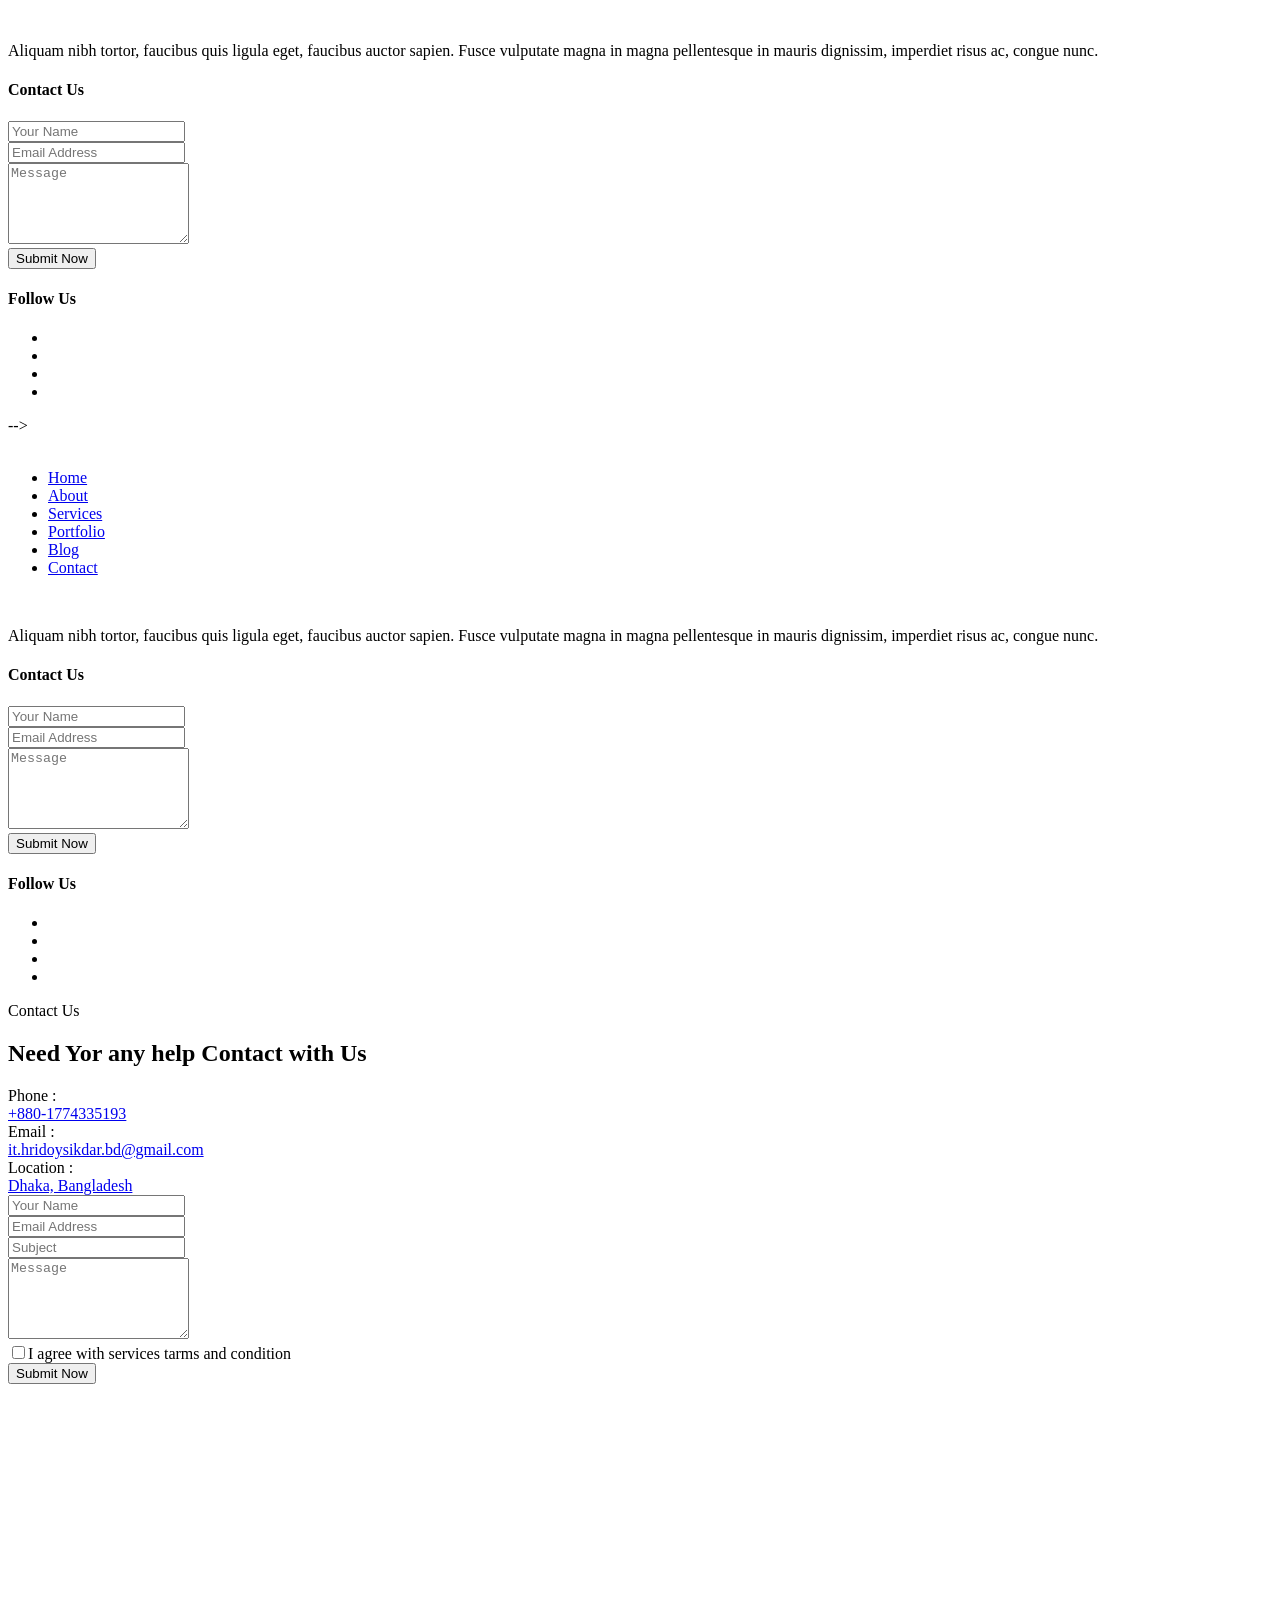
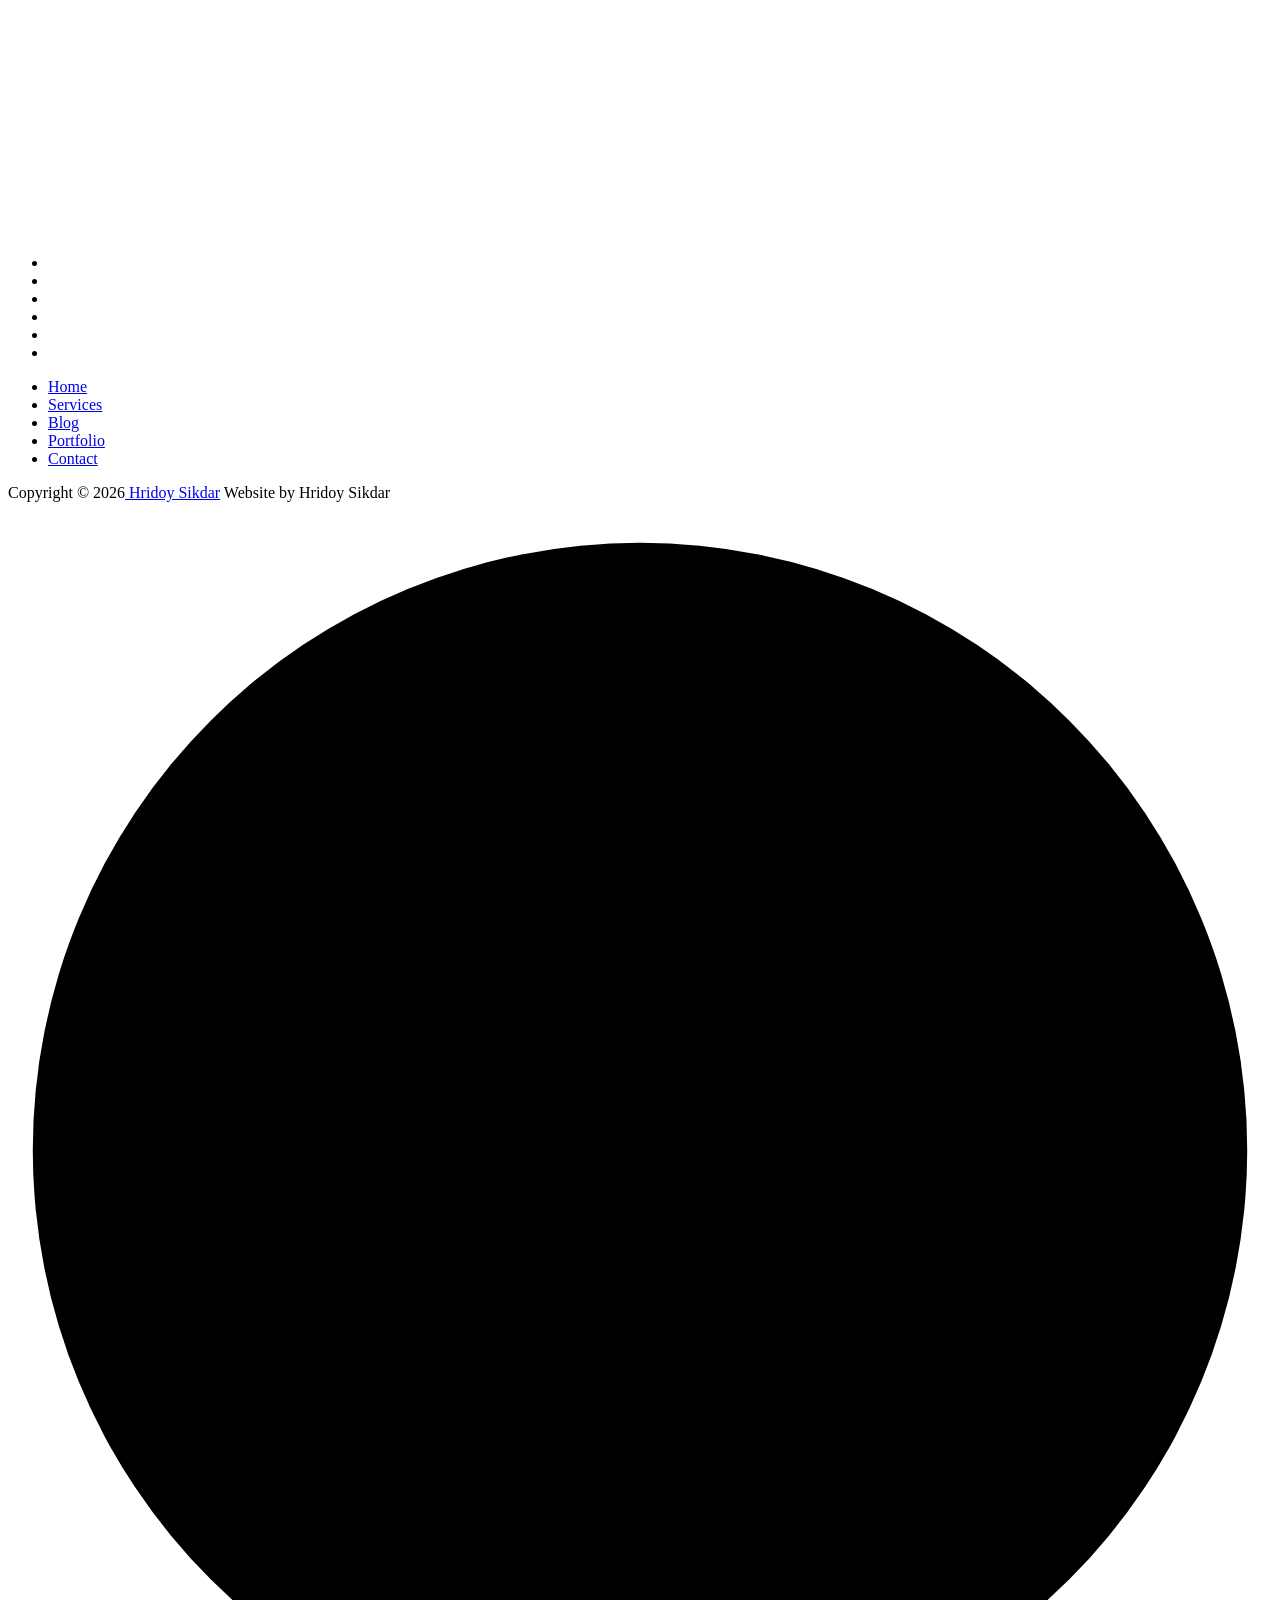
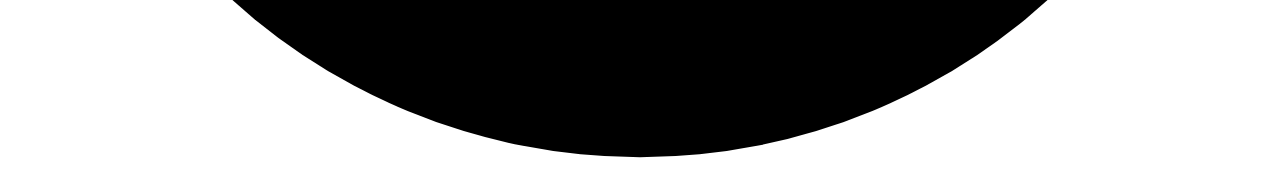
==== contact.html @ 917295a7 "Add files via upload" ====
<!DOCTYPE html>
<html lang="en">
  <head>
    <!-- Start Meta -->
    <meta charset="UTF-8" />
    <meta http-equiv="X-UA-Compatible" content="IE=edge" />
    <meta name="description" content="Metier  - Portfolio HTML5 Template" />
    <meta
      name="keywords"
      content="Creative, Digital, multipage, landing, freelancer template"
    />
    <meta name="author" content="ThemeOri" />
    <meta name="viewport" content="width=device-width, initial-scale=1" />
    <!-- Title of Site -->
    <title>Hridoy Sikdar</title>
    <!-- Favicons -->
    <link rel="icon" type="image/png" href="assets/img/favicon.png" />
    <!-- Bootstrap CSS -->
    <link rel="stylesheet" href="assets/css/bootstrap.min.css" />
    <!-- font awesome -->
    <link rel="stylesheet" href="assets/css/all.css" />
    <!-- Animate CSS -->
    <link rel="stylesheet" href="assets/css/animate.css" />
    <!-- Swiper -->
    <link rel="stylesheet" href="assets/css/swiper-bundle.min.css" />
    <!-- Magnific -->
    <link rel="stylesheet" href="assets/css/magnific-popup.css" />
    <!-- Mean menu -->
    <link rel="stylesheet" href="assets/css/meanmenu.min.css" />
    <!-- Custom CSS -->
    <link rel="stylesheet" href="assets/sass/style.css" />
  </head>

  <body class="custom__cursor">
    <div class="custom__cursor-one"></div>
    <div class="custom__cursor-two"></div>
    <!-- Preloader start -->
    <div class="theme-loader">
      <div class="spinner">
        <div class="double-bounce1"></div>
        <div class="double-bounce2"></div>
      </div>
    </div>
    <!-- Preloader end -->
    <!-- Header Area Start -->
    <!-- <div class="header__area all-page">
      <div class="container custom-container">
        <div class="header__area-box">
          <div class="header__area-box-logo two">
            <a href="index.html">
              <img src="assets/img/logo-2.png" alt="" />
            </a>
            <div class="responsive-menu"></div>
          </div>
          <div class="header__area-box-main-menu meanmenu-responsive">
            <ul id="mobilemenu">
              <li class="menu-item-has-children">
                <a href="#">Home</a>
                <ul class="sub-menu">
                  <li><a href="index.html">Home 01</a></li>
                  <li><a href="index-2.html">Home 02</a></li>
                  <li><a href="index-3.html">Home 03</a></li>
                </ul>
              </li>
              <li class="menu-item-has-children">
                <a href="#">Page</a>
                <ul class="sub-menu">
                  <li><a href="about.html">About</a></li>
                  <li><a href="services.html">Services</a></li>
                  <li><a href="services-details.html">Services Details</a></li>
                  <li><a href="error.html">Error</a></li>
                </ul>
              </li>
              <li class="menu-item-has-children">
                <a href="#">Portfolio</a>
                <ul class="sub-menu">
                  <li><a href="portfolio-1.html">Portfolio 01</a></li>
                  <li><a href="portfolio-2.html">Portfolio 02</a></li>
                  <li><a href="portfolio-3.html">Portfolio 03</a></li>
                  <li>
                    <a href="portfolio-details.html">Portfolio Details 01</a>
                  </li>
                  <li>
                    <a href="portfolio-details-2.html">Portfolio Details 02</a>
                  </li>
                </ul>
              </li>
              <li class="menu-item-has-children">
                <a href="#">News</a>
                <ul class="sub-menu">
                  <li><a href="blog-standard.html">News</a></li>
                  <li><a href="blog-details.html">News Details</a></li>
                </ul>
              </li>
              <li><a href="contact.html">Contact</a></li>
            </ul>
          </div>
          <div class="header__area-box-sidebar">
            <div class="header__area-box-sidebar-popup-icon">
              <a href="#"><i class="fal fa-bars"></i></a>
            </div>
          </div>
          <!-- sidebar Menu Start -->
          <div class="header__area-box-sidebar-popup">
            <div class="sidebar-close-btn">
              <a href="#"><i class="fal fa-times"></i></a>
            </div>
            <div class="header__area-box-sidebar-popup-logo">
              <a href="index.html">
                <img src="assets/img/logo-2.png" alt="" />
              </a>
            </div>
            <p>
              Aliquam nibh tortor, faucibus quis ligula eget, faucibus auctor
              sapien. Fusce vulputate magna in magna pellentesque in mauris
              dignissim, imperdiet risus ac, congue nunc.
            </p>
            <div class="header__area-box-sidebar-popup-contact">
              <h4 class="mb-25">Contact Us</h4>
              <form action="#">
                <div class="row">
                  <div class="col-sm-12 mb-30">
                    <div
                      class="header__area-box-sidebar-popup-contact-form-item two"
                    >
                      <i class="far fa-user"></i>
                      <input
                        type="text"
                        name="name"
                        placeholder="Your Name"
                        required="required"
                      />
                    </div>
                  </div>
                  <div class="col-sm-12 mb-30">
                    <div
                      class="header__area-box-sidebar-popup-contact-form-item two"
                    >
                      <i class="far fa-envelope-open"></i>
                      <input
                        type="text"
                        name="email"
                        placeholder="Email Address"
                        required="required"
                      />
                    </div>
                  </div>
                  <div class="col-sm-12 mb-30">
                    <div
                      class="header__area-box-sidebar-popup-contact-form-item two"
                    >
                      <i class="fal fa-pen"></i>
                      <textarea
                        name="message"
                        rows="5"
                        placeholder="Message"
                      ></textarea>
                    </div>
                  </div>
                  <div class="col-sm-12">
                    <div
                      class="header__area-box-sidebar-popup-contact-form-item"
                    >
                      <button class="theme-btn-1" type="submit">
                        Submit Now<i class="fal fa-long-arrow-right"></i>
                      </button>
                    </div>
                  </div>
                </div>
              </form>
            </div>
            <div class="header__area-box-sidebar-popup-follow-us">
              <h4 class="mb-25">Follow Us</h4>
              <div class="header__area-box-sidebar-popup-follow-us-social two">
                <ul>
                  <li>
                    <a href="#"><i class="fab fa-facebook-f"></i></a>
                  </li>
                  <li>
                    <a href="#"><i class="fab fa-twitter"></i></a>
                  </li>
                  <li>
                    <a href="#"><i class="fab fa-instagram"></i></a>
                  </li>
                  <li>
                    <a href="#"><i class="fab fa-linkedin-in"></i></a>
                  </li>
                </ul>
              </div>
            </div>
          </div>
          <div class="sidebar-overlay"></div>
          <!-- sidebar Menu Start -->
        </div>
      </div>
    </div> -->

    <div class="header__area all-page">
      <div class="container custom-container">
        <div class="header__area-box">
          <div class="header__area-box-logo two">
            <a href="index.html">
              <img src="assets/img/logo-2.png" alt="" />
            </a>
            <div class="responsive-menu"></div>
          </div>
          <div class="header__area-box-main-menu meanmenu-responsive">
            <ul id="mobilemenu">
              <li class="menu-item-has-children">
                <a href="index.html">Home</a>


                <!-- <ul class="sub-menu">
                  <li><a href="index.html">Home 01</a></li>
                  <li><a href="index-2.html">Home 02</a></li>
                  <li><a href="index-3.html">Home 03</a></li>
                </ul> -->
              </li>
              <li><a href="about.html">About</a></li>
              <li><a href="services.html">Services</a></li>
              <li><a href="portfolio.html">Portfolio</a></li>
              <li><a href="blog.html">Blog</a></li>

              <!-- <li class="menu-item-has-children">
                <a href="#">Page</a>
                <ul class="sub-menu">
                  <li><a href="about.html">About</a></li>
                  <li><a href="services.html">Services</a></li>
                  <li><a href="services-details.html">Services Details</a></li>
                  <li><a href="error.html">Error</a></li>
                </ul>
              </li> -->
              <!-- <li class="menu-item-has-children">
                <a href="#">Portfolio</a>
                <ul class="sub-menu">
                  <li><a href="portfolio-1.html">Portfolio 01</a></li>
                  <li><a href="portfolio-2.html">Portfolio 02</a></li>
                  <li><a href="portfolio-3.html">Portfolio 03</a></li>
                  <li>
                    <a href="portfolio-details.html">Portfolio Details 01</a>
                  </li>
                  <li>
                    <a href="portfolio-details-2.html">Portfolio Details 02</a>
                  </li>
                </ul>
              </li> -->
              <!-- <li class="menu-item-has-children">
                <a href="#">News</a>
                <ul class="sub-menu">
                  <li><a href="blog-standard.html">News</a></li>
                  <li><a href="blog-details.html">News Details</a></li>
                </ul>
              </li> -->
              <li><a href="contact.html">Contact</a></li>
            </ul>
          </div>
          <div class="header__area-box-sidebar">
            <div class="header__area-box-sidebar-popup-icon">
              <a href="#"><i class="fal fa-bars"></i></a>
            </div>
          </div>
          <!-- sidebar Menu Start -->
          <div class="header__area-box-sidebar-popup">
            <div class="sidebar-close-btn">
              <a href="#"><i class="fal fa-times"></i></a>
            </div>
            <div class="header__area-box-sidebar-popup-logo">
              <a href="index.html">
                <img src="assets/img/logo-2.png" alt="" />
              </a>
            </div>
            <p>
              Aliquam nibh tortor, faucibus quis ligula eget, faucibus auctor
              sapien. Fusce vulputate magna in magna pellentesque in mauris
              dignissim, imperdiet risus ac, congue nunc.
            </p>
            <div class="header__area-box-sidebar-popup-contact">
              <h4 class="mb-25">Contact Us</h4>
              <form action="#">
                <div class="row">
                  <div class="col-sm-12 mb-30">
                    <div
                      class="header__area-box-sidebar-popup-contact-form-item two"
                    >
                      <i class="far fa-user"></i>
                      <input
                        type="text"
                        name="name"
                        placeholder="Your Name"
                        required="required"
                      />
                    </div>
                  </div>
                  <div class="col-sm-12 mb-30">
                    <div
                      class="header__area-box-sidebar-popup-contact-form-item two"
                    >
                      <i class="far fa-envelope-open"></i>
                      <input
                        type="text"
                        name="email"
                        placeholder="Email Address"
                        required="required"
                      />
                    </div>
                  </div>
                  <div class="col-sm-12 mb-30">
                    <div
                      class="header__area-box-sidebar-popup-contact-form-item two"
                    >
                      <i class="fal fa-pen"></i>
                      <textarea
                        name="message"
                        rows="5"
                        placeholder="Message"
                      ></textarea>
                    </div>
                  </div>
                  <div class="col-sm-12">
                    <div
                      class="header__area-box-sidebar-popup-contact-form-item"
                    >
                      <button class="theme-btn-1" type="submit">
                        Submit Now<i class="fal fa-long-arrow-right"></i>
                      </button>
                    </div>
                  </div>
                </div>
              </form>
            </div>
            <div class="header__area-box-sidebar-popup-follow-us">
              <h4 class="mb-25">Follow Us</h4>
              <div class="header__area-box-sidebar-popup-follow-us-social two">
                <ul>
                  <li>
                    <a href="#"><i class="fab fa-facebook-f"></i></a>
                  </li>
                  <li>
                    <a href="#"><i class="fab fa-twitter"></i></a>
                  </li>
                  <li>
                    <a href="#"><i class="fab fa-instagram"></i></a>
                  </li>
                  <li>
                    <a href="#"><i class="fab fa-linkedin-in"></i></a>
                  </li>
                </ul>
              </div>
            </div>
          </div>
          <div class="sidebar-overlay"></div>
          <!-- sidebar Menu Start -->
        </div>
      </div>
    </div>


    <!-- Header Area End -->
    <!-- Contact Area Start -->
    <div class="contact__area section-padding">
      <div class="container">
        <div class="row mb-60">
          <div class="col-xl-5 col-lg-6">
            <div class="contact__area-title">
              <span class="subtitle">Contact Us</span>
              <h2>Need Yor any help Contact with Us</h2>
            </div>
            <div class="contact__area-info">
              <div class="contact__area-info-item">
                <div class="contact__area-info-item-icon">
                  <i class="far fa-phone-alt"></i>
                  <span>Phone :</span>
                </div>
                <div class="contact__area-info-item-content">
                  <a href="tel:+880-1774335193">+880-1774335193</a>
                </div>
              </div>
              <div class="contact__area-info-item">
                <div class="contact__area-info-item-icon">
                  <i class="fal fa-envelope"></i>
                  <span>Email :</span>
                </div>
                <div class="contact__area-info-item-content">
                  <a href="mailto:it.hridoysikdar.bd@gmail.com">it.hridoysikdar.bd@gmail.com</a>
                </div>
              </div>
              <div class="contact__area-info-item">
                <div class="contact__area-info-item-icon">
                  <i class="far fa-map-marker-alt"></i>
                  <span>Location :</span>
                </div>
                <div class="contact__area-info-item-content">
                  <a href="https://maps.app.goo.gl/DxyaEdHwXHfxmvCj7">Dhaka, Bangladesh</a>
                </div>
              </div>
            </div>
          </div>
        </div>
        <div class="row">
          <div class="col-xl-12">
            <div class="contact__area-bottom">
              <div class="contact__area-bottom-form page">
                <form
                  id="contact-form"
                  action="assets/form/mail.php"
                  method="POST"
                >
                  <div class="row">
                    <div class="col-sm-12 mb-25">
                      <div class="contact__area-bottom-form-item">
                        <input
                          type="text"
                          name="name"
                          placeholder="Your Name"
                          required="required"
                        />
                      </div>
                    </div>
                    <div class="col-sm-12 mb-25">
                      <div class="contact__area-bottom-form-item">
                        <input
                          type="text"
                          name="email"
                          placeholder="Email Address"
                          required="required"
                        />
                      </div>
                    </div>
                    <div class="col-sm-12 mb-25">
                      <div class="contact__area-bottom-form-item">
                        <input
                          type="text"
                          name="subject"
                          placeholder="Subject"
                          required="required"
                        />
                      </div>
                    </div>
                    <div class="col-sm-12 mb-30">
                      <div class="contact__area-bottom-form-item">
                        <textarea
                          name="message"
                          rows="5"
                          placeholder="Message"
                        ></textarea>
                      </div>
                    </div>
                    <div class="col-sm-12 mb-45">
                      <div class="contact__area-bottom-form-item">
                        <label>
                          <input class="mr-10" type="checkbox" />I agree with
                          services tarms and condition</label
                        >
                      </div>
                    </div>
                    <div class="col-sm-12">
                      <div class="contact__area-bottom-form-item">
                        <button class="theme-btn-1" type="submit">
                          Submit Now<i class="far fa-long-arrow-right"></i>
                        </button>
                      </div>
                    </div>
                  </div>
                </form>
              </div>
              <div class="contact__area-bottom-map">
                <iframe src="https://www.google.com/maps/embed?pb=!1m18!1m12!1m3!1d7497572.590102614!2d85.04382075304575!3d23.427108204139987!2m3!1f0!2f0!3f0!3m2!1i1024!2i768!4f13.1!3m3!1m2!1s0x30adaaed80e18ba7%3A0xf2d28e0c4e1fc6b!2sBangladesh!5e0!3m2!1sen!2sbd!4v1783951967644!5m2!1sen!2sbd" width="600" height="450" style="border:0;" allowfullscreen="" loading="lazy" referrerpolicy="strict-origin-when-cross-origin"></iframe>
              </div>
            </div>
          </div>
        </div>
      </div>
    </div>
    <!-- Contact Area End -->
    <!-- Footer Area Start -->
    <div class="footer__area pt-60 pb-60">
      <div class="container">
        <div class="row align-items-center">
          <div class="col-xl-12">
            <div class="footer__area-widget t-center">
              <div class="footer__area-widget-about m-0">
                <div class="footer__area-widget-about-social three">
                  <ul>
                    <li>
                      <a href="https://www.facebook.com/ithridoysikdar.bd"><i class="fab fa-facebook-f"></i></a>
                    </li>
                    <li>
                      <a href="https://x.com/HridoySikdar181"><i class="fab fa-twitter"></i></a>
                    </li>
                    <!-- <li>
                      <a href="#"><i class="fab fa-behance"></i></a>
                    </li> -->
                    <li>
                      <a href="https://www.linkedin.com/in/hridoysikdar181/"><i class="fab fa-linkedin-in"></i></a>
                    </li>
                    <li>
                      <a href="index.html"><i class="fal fa-basketball-ball"></i></a>
                    </li>
                    <li>
                      <a href="#"><i class="fab fa-pinterest-p"></i></a>
                    </li>
                    <li>
                      <a href="https://www.instagram.com/hridoysikdar181/"><i class="fab fa-instagram"></i></a>
                    </li>
                  </ul>
                </div>
                <div class="footer__area-widget-about-menu three">
                  <ul>
                    <li><a href="index.html">Home</a></li>
                    <li><a href="services.html">Services</a></li>
                    <li><a href="blog-standard.html">Blog</a></li>
                    <li><a href="portfolio-1.html">Portfolio</a></li>
                    <li><a href="contact.html">Contact</a></li>
                  </ul>
                </div>
              </div>
            </div>
          </div>
        </div>
      </div>
    </div>
    <!-- Footer Area End -->
    <!-- Copyright Area Start -->
    <div class="copyright__area">
      <div class="container">
        <div class="row align-items-center copyright__area-border">
          <div class="col-xl-12">
            <div class="copyright__area-left t-center">
              <p>
                Copyright © 2026<a href="index.html"> Hridoy Sikdar</a> Website by
                Hridoy Sikdar
              </p>
            </div>
          </div>
        </div>
      </div>
    </div>
    <!-- Copyright Area End -->
    <!-- Scroll Btn Start -->
    <div class="scroll-up">
      <svg
        class="scroll-circle svg-content"
        width="100%"
        height="100%"
        viewBox="-1 -1 102 102"
      >
        <path d="M50,1 a49,49 0 0,1 0,98 a49,49 0 0,1 0,-98" />
      </svg>
    </div>
    <!-- Scroll Btn End -->
    <!-- Main JS -->
    <script src="assets/js/jquery-3.6.0.min.js"></script>
    <!-- Bootstrap JS -->
    <script src="assets/js/bootstrap.min.js"></script>
    <!-- Counter up -->
    <script src="assets/js/jquery.counterup.min.js"></script>
    <!-- Popper JS -->
    <script src="assets/js/popper.min.js"></script>
    <!-- Progressbar JS -->
    <script src="assets/js/progressbar.min.js"></script>
    <!-- Magnific JS -->
    <script src="assets/js/jquery.magnific-popup.min.js"></script>
    <!-- Swiper JS -->
    <script src="assets/js/swiper-bundle.min.js"></script>
    <!-- Waypoints JS -->
    <script src="assets/js/jquery.waypoints.min.js"></script>
    <!-- Isotope JS -->
    <script src="assets/js/isotope.pkgd.min.js"></script>
    <!-- Mean menu -->
    <script src="assets/js/jquery.meanmenu.min.js"></script>
    <!-- Custom JS -->
    <script src="assets/js/custom.js"></script>
  </body>
</html>
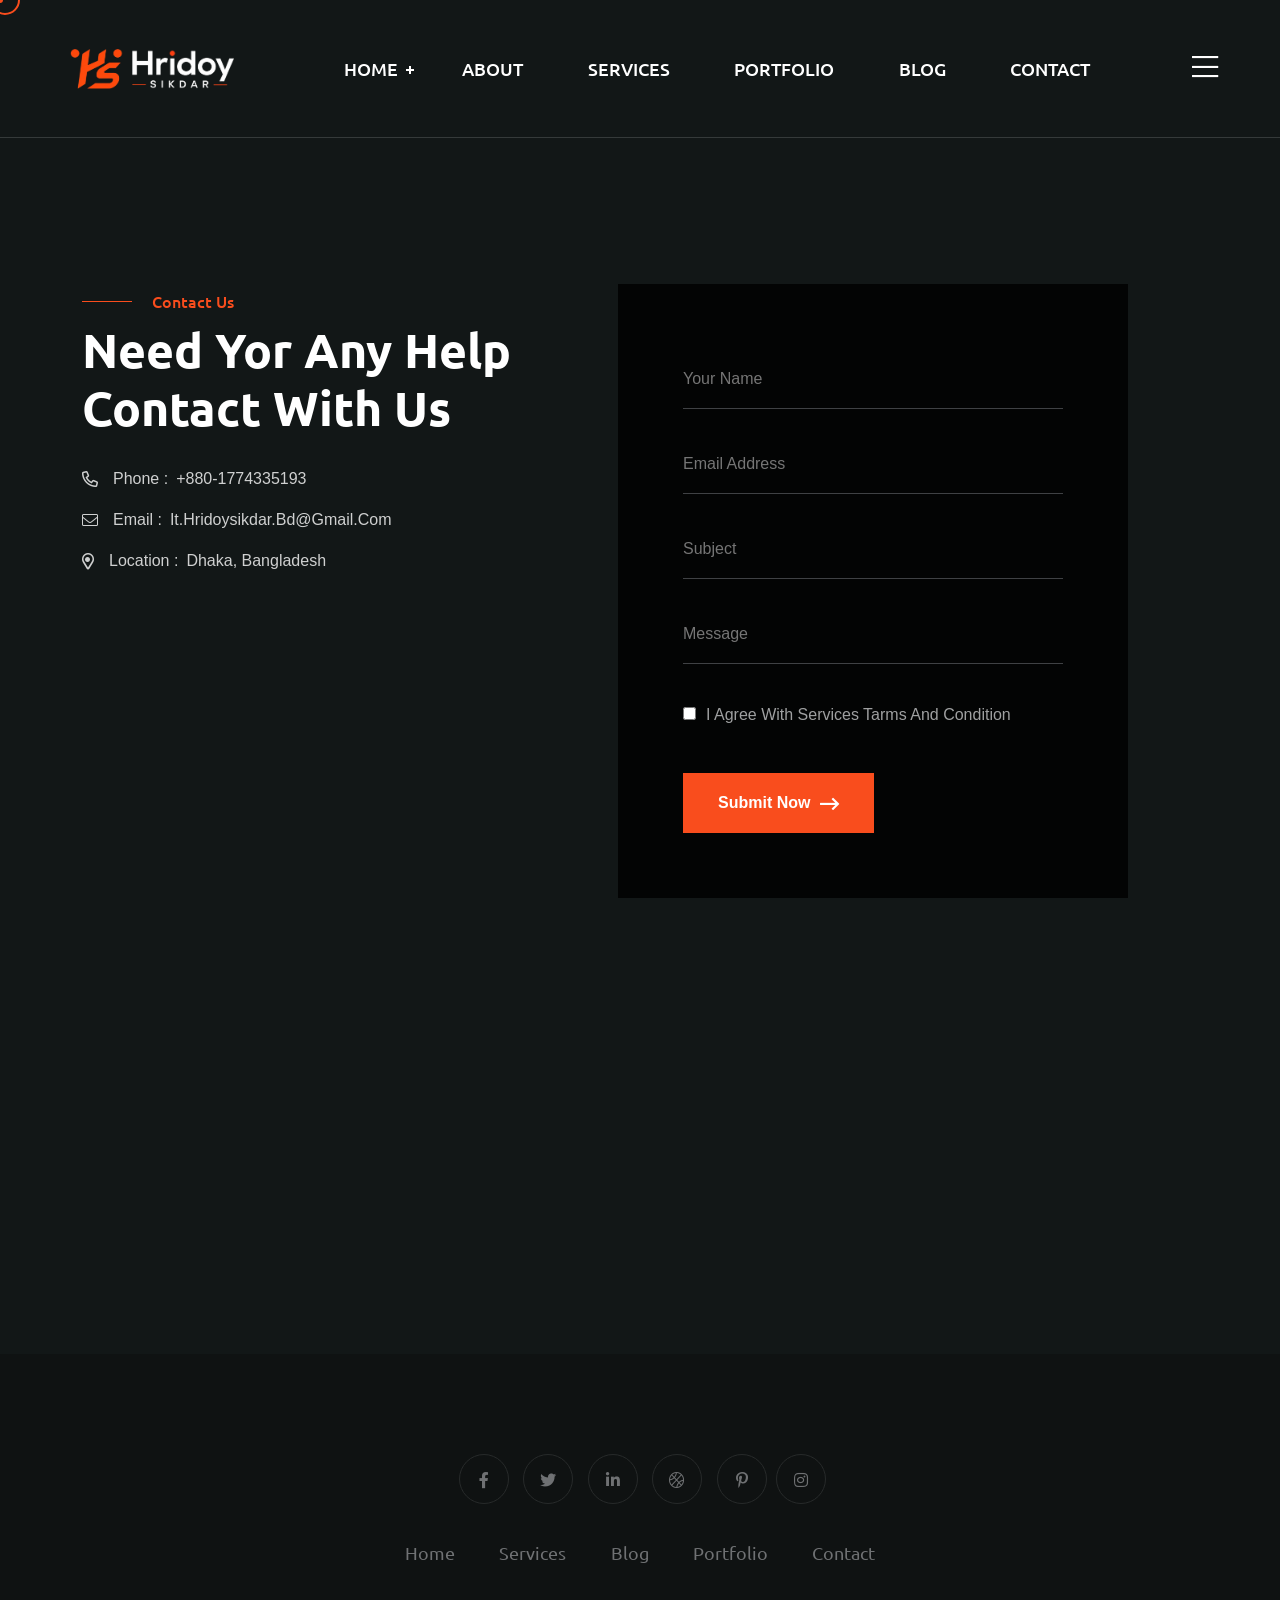
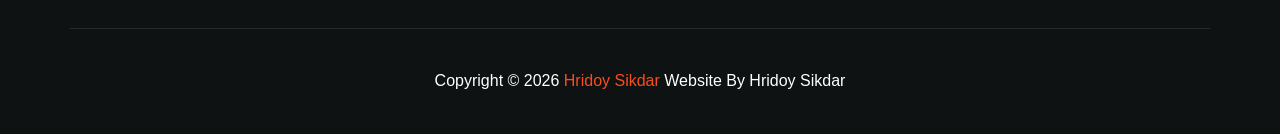
==== commit ac2ed14a: "Update contact.html" ====
--- a/contact.html
+++ b/contact.html
@@ -193,7 +193,7 @@
           <!-- sidebar Menu Start -->
         </div>
       </div>
-    </div> -->
+    </div> 
 
     <div class="header__area all-page">
       <div class="container custom-container">
--- a/assets/sass/style.css
+++ b/assets/sass/style.css
@@ -0,0 +1,5739 @@
+/*==========================================================================
+Font
+========================================================================== */
+/*==========================================================================
+Color
+========================================================================== */
+/*==========================================================================
+Common Css
+==========================================================================*/
+@import url("https://fonts.googleapis.com/css2?family=Lora:wght@400;500;600;700&display=swap");
+@import url("https://fonts.googleapis.com/css2?family=Ubuntu:wght@300;400;500;700&display=swap");
+body {
+  font-family: "Inter", sans-serif;
+  color: #CFD0D0;
+  font-size: 16px;
+  line-height: 26px;
+  font-weight: 400;
+  text-transform: capitalize;
+}
+
+img {
+  max-width: 100%;
+  height: auto;
+  transition: all 0.4s ease-out 0s;
+}
+
+a {
+  outline: none;
+  color: inherit;
+  text-decoration: none;
+}
+
+a,
+button,
+i {
+  text-decoration: none;
+  color: inherit;
+}
+
+a:focus,
+a:hover {
+  text-decoration: none;
+  color: inherit;
+}
+
+.section-padding {
+  padding: 150px 0px;
+}
+
+@media (max-width: 575px) {
+  .section-padding {
+    padding: 90px 0px;
+  }
+}
+.display-none {
+  display: none;
+}
+
+.img__full {
+  width: 100%;
+}
+
+/*==========================================================================
+Form
+==========================================================================*/
+button,
+input[type=button],
+input[type=reset],
+input[type=submit] {
+  border: 1px solid #272A2A;
+  border-color: transparent;
+  border-radius: 0px;
+  background: #F94D1D;
+  color: #FFFFFF;
+  line-height: 1;
+  padding: 0.6em 1em 0.4em;
+}
+
+button:hover,
+input[type=button]:hover,
+input[type=reset]:hover,
+input[type=submit]:hover {
+  border-color: transparent;
+}
+
+button:active,
+button:focus,
+input[type=button]:active,
+input[type=button]:focus,
+input[type=reset]:active,
+input[type=reset]:focus,
+input[type=submit]:active,
+input[type=submit]:focus {
+  border-color: transparent;
+}
+
+input[type=text],
+input[type=email],
+input[type=url],
+input[type=password],
+input[type=search],
+input[type=number],
+input[type=tel],
+input[type=range],
+input[type=date],
+input[type=month],
+input[type=week],
+input[type=time],
+input[type=datetime],
+input[type=datetime-local],
+input[type=color],
+textarea {
+  color: #FFFFFF;
+  border: 1px solid;
+  border-radius: 0px;
+  width: 100%;
+  height: 60px;
+  border: 1px solid #272A2A;
+  background: #FFFFFF;
+  padding-left: 20px;
+}
+
+input[type=text]:focus,
+input[type=email]:focus,
+input[type=url]:focus,
+input[type=password]:focus,
+input[type=search]:focus,
+input[type=number]:focus,
+input[type=tel]:focus,
+input[type=range]:focus,
+input[type=date]:focus,
+input[type=month]:focus,
+input[type=week]:focus,
+input[type=time]:focus,
+input[type=datetime]:focus,
+input[type=datetime-local]:focus,
+input[type=color]:focus,
+textarea:focus {
+  color: #FFFFFF;
+  outline: none;
+  box-shadow: none;
+  border-color: #F94D1D;
+}
+
+select {
+  border: 1px solid #3F4144;
+}
+
+textarea {
+  width: 100%;
+  height: 150px;
+  padding-top: 15px;
+}
+
+button,
+button:hover,
+button:focus {
+  box-shadow: none;
+  border: none;
+  outline: none;
+}
+
+/*==========================================================================
+Hedging CSS
+==========================================================================*/
+h1 {
+  font-size: 84px;
+  line-height: 94px;
+  padding: 0;
+  margin: 0;
+  color: #FFFFFF;
+  font-family: "Ubuntu", sans-serif;
+  font-weight: 700;
+}
+
+h2 {
+  font-size: 48px;
+  line-height: 58px;
+  padding: 0;
+  margin: 0;
+  color: #FFFFFF;
+  font-family: "Ubuntu", sans-serif;
+  font-weight: 700;
+}
+
+h3 {
+  font-size: 30px;
+  line-height: 40px;
+  padding: 0;
+  margin: 0;
+  color: #FFFFFF;
+  font-family: "Ubuntu", sans-serif;
+  font-weight: 700;
+}
+
+h4 {
+  font-size: 24px;
+  line-height: 34px;
+  padding: 0;
+  margin: 0;
+  color: #FFFFFF;
+  font-family: "Ubuntu", sans-serif;
+  font-weight: 700;
+}
+
+h5 {
+  font-size: 20px;
+  line-height: 30px;
+  padding: 0;
+  margin: 0;
+  color: #FFFFFF;
+  font-family: "Ubuntu", sans-serif;
+  font-weight: 700;
+}
+
+h6 {
+  font-size: 18px;
+  line-height: 28px;
+  padding: 0;
+  margin: 0;
+  color: #FFFFFF;
+  font-family: "Ubuntu", sans-serif;
+  font-weight: 700;
+}
+
+p {
+  font-size: 16px;
+  line-height: 26px;
+  padding: 0;
+  margin: 0;
+  color: #9FA0A1;
+  font-family: "Inter", sans-serif;
+}
+
+.t-left {
+  text-align: left;
+}
+
+.t-center {
+  text-align: center;
+}
+
+.t-right {
+  text-align: right;
+}
+
+@media (max-width: 767px) {
+  h2 {
+    font-size: 46px;
+    line-height: 56px;
+  }
+}
+@media (max-width: 530px) {
+  h2 {
+    font-size: 40px;
+    line-height: 50px;
+  }
+}
+@media (max-width: 460px) {
+  h2 {
+    font-size: 38px;
+    line-height: 48px;
+  }
+}
+@media (max-width: 430px) {
+  h2 {
+    font-size: 30px;
+    line-height: 40px;
+  }
+  h3 {
+    font-size: 26px;
+    line-height: 36px;
+  }
+  h4 {
+    font-size: 24px;
+    line-height: 34px;
+  }
+}
+/*==========================================================================
+Theme Btn CSS
+==========================================================================*/
+.theme-btn,
+.theme-btn-1 {
+  background: #F94D1D;
+  color: #FFFFFF;
+  display: inline-flex;
+  font-size: 16px;
+  padding: 0 35px;
+  text-align: center;
+  font-weight: 700;
+  font-family: "Inter", sans-serif;
+  z-index: 3;
+  position: relative;
+  transition: all 0.5s ease-out 0s;
+  align-items: center;
+  line-height: 60px;
+  overflow: hidden;
+}
+.theme-btn::after,
+.theme-btn-1::after {
+  position: absolute;
+  content: "";
+  position: absolute;
+  width: 0;
+  transition: all 0.5s ease-out 0s;
+  height: 100%;
+  top: 0;
+  left: 0;
+  right: 0;
+  margin: 0 auto;
+  z-index: -1;
+}
+.theme-btn i::before,
+.theme-btn-1 i::before {
+  font-size: 22px;
+  margin-left: 10px;
+  top: 1px;
+  position: relative;
+}
+.theme-btn:hover,
+.theme-btn-1:hover {
+  color: #FFFFFF;
+}
+.theme-btn:hover::after,
+.theme-btn-1:hover::after {
+  width: 100%;
+}
+.theme-btn:focus,
+.theme-btn-1:focus {
+  color: #FFFFFF;
+}
+
+.theme-btn {
+  background: #005BA4;
+}
+.theme-btn:hover {
+  color: #030404;
+}
+.theme-btn::after {
+  background: #FFFFFF;
+}
+
+.theme-btn-1 {
+  background: #F94D1D;
+}
+.theme-btn-1:hover {
+  color: #030404;
+}
+.theme-btn-1::after {
+  background: #FFFFFF;
+}
+
+.simple-btn {
+  display: inline-block;
+  color: #FFFFFF;
+  font-size: 14px;
+  line-height: 24px;
+  font-weight: 600;
+  transition: all 0.4s ease-in-out;
+  text-transform: capitalize;
+}
+.simple-btn i {
+  position: relative;
+  top: 1px;
+  margin-left: 8px;
+}
+.simple-btn:hover {
+  color: #F94D1D;
+}
+
+.subtitle {
+  display: inline-block;
+  position: relative;
+  font-weight: 500;
+  color: #F94D1D;
+  text-transform: capitalize;
+  z-index: 1;
+  margin-bottom: 6px;
+  padding-left: 70px;
+  font-family: "Ubuntu", sans-serif;
+}
+.subtitle::after {
+  position: absolute;
+  top: 13px;
+  content: "";
+  left: 0;
+  width: 50px;
+  height: 1px;
+  background: #F94D1D;
+}
+.subtitle.one {
+  color: #005BA4;
+}
+.subtitle.one::after {
+  background: #005BA4;
+}
+
+.subtitle-one {
+  display: inline-block;
+  font-family: "Ubuntu", sans-serif;
+  position: relative;
+  font-weight: 600;
+  color: #F94D1D;
+  text-transform: capitalize;
+  z-index: 1;
+  margin-bottom: 6px;
+}
+
+@-webkit-keyframes rotate {
+  100% {
+    transform: rotate(90deg);
+  }
+}
+
+@keyframes rotate {
+  100% {
+    transform: rotate(90deg);
+  }
+}
+/*==========================================================================
+Scroll Top CSS
+==========================================================================*/
+.scroll-up {
+  cursor: pointer;
+  display: block;
+  border-radius: 50px;
+  box-shadow: inset 0 0 0 2px #3F4144;
+  z-index: 10000;
+  opacity: 0;
+  visibility: hidden;
+  transform: translateY(15px);
+  position: fixed;
+  right: 20px;
+  bottom: 20px;
+  height: 50px;
+  width: 50px;
+  transition: all 200ms linear;
+}
+.scroll-up::after {
+  position: absolute;
+  font-family: "Font Awesome 5 Pro";
+  content: "\f176";
+  text-align: center;
+  line-height: 50px;
+  font-size: 24px;
+  color: #F94D1D;
+  left: 0;
+  top: 0;
+  font-size: 20px;
+  height: 50px;
+  width: 50px;
+  cursor: pointer;
+  display: block;
+  z-index: 1;
+  transition: all 200ms linear;
+}
+.scroll-up.active-scroll {
+  opacity: 1;
+  visibility: visible;
+  transform: translateY(0);
+}
+.scroll-up svg path {
+  fill: none;
+}
+.scroll-up svg.scroll-circle path {
+  stroke: #F94D1D;
+  stroke-width: 4;
+  box-sizing: border-box;
+  transition: all 200ms linear;
+}
+
+.scroll-one {
+  box-shadow: inset 0 0 0 2px #121717;
+}
+.scroll-one::after {
+  color: #005BA4;
+}
+.scroll-one svg.scroll-circle path {
+  stroke: #005BA4;
+}
+
+/*==========================================================================
+Preloader CSS
+========================================================================== */
+.spinner {
+  width: 80px;
+  height: 80px;
+  position: relative;
+  margin: 100px auto;
+}
+
+.double-bounce1,
+.double-bounce2 {
+  width: 100%;
+  height: 100%;
+  border-radius: 50%;
+  background-color: #FFFFFF;
+  opacity: 0.6;
+  position: absolute;
+  top: 0;
+  left: 0;
+  -webkit-animation: sk-bounce 2s infinite ease-in-out;
+          animation: sk-bounce 2s infinite ease-in-out;
+}
+
+.double-bounce2 {
+  -webkit-animation-delay: -1s;
+          animation-delay: -1s;
+}
+
+@-webkit-keyframes sk-bounce {
+  0%, 100% {
+    transform: scale(0);
+    -webkit-transform: scale(0);
+  }
+  50% {
+    transform: scale(1);
+    -webkit-transform: scale(1);
+  }
+}
+
+@keyframes sk-bounce {
+  0%, 100% {
+    transform: scale(0);
+    -webkit-transform: scale(0);
+  }
+  50% {
+    transform: scale(1);
+    -webkit-transform: scale(1);
+  }
+}
+.theme-loader {
+  position: fixed;
+  width: 100%;
+  height: 100%;
+  background: #030404;
+  z-index: 9999999999;
+}
+
+.theme-loader .spinner {
+  left: 50%;
+  top: 50%;
+  margin-left: -40px;
+  margin-top: -40px;
+}
+
+/*==========================================================================
+Video Animation CSS
+==========================================================================*/
+.video-pulse::after, .video-pulse::before {
+  position: absolute;
+  content: "";
+  width: 100%;
+  height: 100%;
+  border: 1px solid #FFFFFF;
+  left: 0;
+  top: 0;
+  border-radius: 50%;
+  -webkit-animation-duration: 2.5s;
+          animation-duration: 2.5s;
+  -webkit-animation-timing-function: linear;
+          animation-timing-function: linear;
+  -webkit-animation-name: video-animation;
+          animation-name: video-animation;
+  -webkit-animation-iteration-count: infinite;
+          animation-iteration-count: infinite;
+}
+
+.video-pulse::before {
+  -webkit-animation-delay: 1s;
+          animation-delay: 1s;
+}
+
+@-webkit-keyframes video-animation {
+  0% {
+    opacity: 0.5;
+    transform: scale(1);
+  }
+  50% {
+    opacity: 0.2;
+    transform: scale(1.5);
+  }
+  100% {
+    opacity: 0;
+    transform: scale(2);
+  }
+}
+
+@keyframes video-animation {
+  0% {
+    opacity: 0.5;
+    transform: scale(1);
+  }
+  50% {
+    opacity: 0.2;
+    transform: scale(1.5);
+  }
+  100% {
+    opacity: 0;
+    transform: scale(2);
+  }
+}
+/*==========================================================================
+Custom Cursor
+========================================================================== */
+.custom__cursor-one {
+  width: 30px;
+  height: 30px;
+  border-radius: 100%;
+  border: 2px solid #F94D1D;
+  transition: all 200ms ease-out;
+  position: fixed;
+  pointer-events: none;
+  left: 0;
+  top: 0;
+  transform: translate(calc(-50% + 5px), -50%);
+  z-index: 999999;
+}
+.custom__cursor-one.main {
+  border-color: #005BA4;
+}
+
+.custom__cursor-two {
+  width: 6px;
+  height: 6px;
+  border-radius: 100%;
+  background: #F94D1D;
+  position: fixed;
+  transform: translate(-50%, -50%);
+  pointer-events: none;
+  transition: width 0.3s, height 0.3s, opacity 0.3s;
+  z-index: 999999;
+}
+.custom__cursor-two.main {
+  background: #005BA4;
+}
+
+.custom__cursor__hover {
+  background: #F94D1D;
+  opacity: 0.2;
+  width: 70px;
+  height: 70px;
+}
+.custom__cursor__hover.main {
+  background: #005BA4;
+  opacity: 0.4;
+}
+
+.custom-container {
+  max-width: 1700px;
+  margin: 0 auto;
+}
+
+.mt-0 {
+  margin-top: 0px;
+}
+
+.mb-0 {
+  margin-bottom: 0px;
+}
+
+.ml-0 {
+  margin-left: 0px;
+}
+
+.mr-0 {
+  margin-right: 0px;
+}
+
+.pt-0 {
+  padding-top: 0px;
+}
+
+.pb-0 {
+  padding-bottom: 0px;
+}
+
+.pl-0 {
+  padding-left: 0px;
+}
+
+.pr-0 {
+  padding-right: 0px;
+}
+
+.mt-5 {
+  margin-top: 5px;
+}
+
+.mb-5 {
+  margin-bottom: 5px;
+}
+
+.ml-5 {
+  margin-left: 5px;
+}
+
+.mr-5 {
+  margin-right: 5px;
+}
+
+.pt-5 {
+  padding-top: 5px;
+}
+
+.pb-5 {
+  padding-bottom: 5px;
+}
+
+.pl-5 {
+  padding-left: 5px;
+}
+
+.pr-5 {
+  padding-right: 5px;
+}
+
+.mt-10 {
+  margin-top: 10px;
+}
+
+.mb-10 {
+  margin-bottom: 10px;
+}
+
+.ml-10 {
+  margin-left: 10px;
+}
+
+.mr-10 {
+  margin-right: 10px;
+}
+
+.pt-10 {
+  padding-top: 10px;
+}
+
+.pb-10 {
+  padding-bottom: 10px;
+}
+
+.pl-10 {
+  padding-left: 10px;
+}
+
+.pr-10 {
+  padding-right: 10px;
+}
+
+.mt-15 {
+  margin-top: 15px;
+}
+
+.mb-15 {
+  margin-bottom: 15px;
+}
+
+.ml-15 {
+  margin-left: 15px;
+}
+
+.mr-15 {
+  margin-right: 15px;
+}
+
+.pt-15 {
+  padding-top: 15px;
+}
+
+.pb-15 {
+  padding-bottom: 15px;
+}
+
+.pl-15 {
+  padding-left: 15px;
+}
+
+.pr-15 {
+  padding-right: 15px;
+}
+
+.mt-20 {
+  margin-top: 20px;
+}
+
+.mb-20 {
+  margin-bottom: 20px;
+}
+
+.ml-20 {
+  margin-left: 20px;
+}
+
+.mr-20 {
+  margin-right: 20px;
+}
+
+.pt-20 {
+  padding-top: 20px;
+}
+
+.pb-20 {
+  padding-bottom: 20px;
+}
+
+.pl-20 {
+  padding-left: 20px;
+}
+
+.pr-20 {
+  padding-right: 20px;
+}
+
+.mt-25 {
+  margin-top: 25px;
+}
+
+.mb-25 {
+  margin-bottom: 25px;
+}
+
+.ml-25 {
+  margin-left: 25px;
+}
+
+.mr-25 {
+  margin-right: 25px;
+}
+
+.pt-25 {
+  padding-top: 25px;
+}
+
+.pb-25 {
+  padding-bottom: 25px;
+}
+
+.pl-25 {
+  padding-left: 25px;
+}
+
+.pr-25 {
+  padding-right: 25px;
+}
+
+.mt-30 {
+  margin-top: 30px;
+}
+
+.mb-30 {
+  margin-bottom: 30px;
+}
+
+.ml-30 {
+  margin-left: 30px;
+}
+
+.mr-30 {
+  margin-right: 30px;
+}
+
+.pt-30 {
+  padding-top: 30px;
+}
+
+.pb-30 {
+  padding-bottom: 30px;
+}
+
+.pl-30 {
+  padding-left: 30px;
+}
+
+.pr-30 {
+  padding-right: 30px;
+}
+
+.mt-35 {
+  margin-top: 35px;
+}
+
+.mb-35 {
+  margin-bottom: 35px;
+}
+
+.ml-35 {
+  margin-left: 35px;
+}
+
+.mr-35 {
+  margin-right: 35px;
+}
+
+.pt-35 {
+  padding-top: 35px;
+}
+
+.pb-35 {
+  padding-bottom: 35px;
+}
+
+.pl-35 {
+  padding-left: 35px;
+}
+
+.pr-35 {
+  padding-right: 35px;
+}
+
+.mt-40 {
+  margin-top: 40px;
+}
+
+.mb-40 {
+  margin-bottom: 40px;
+}
+
+.ml-40 {
+  margin-left: 40px;
+}
+
+.mr-40 {
+  margin-right: 40px;
+}
+
+.pt-40 {
+  padding-top: 40px;
+}
+
+.pb-40 {
+  padding-bottom: 40px;
+}
+
+.pl-40 {
+  padding-left: 40px;
+}
+
+.pr-40 {
+  padding-right: 40px;
+}
+
+.mt-45 {
+  margin-top: 45px;
+}
+
+.mb-45 {
+  margin-bottom: 45px;
+}
+
+.ml-45 {
+  margin-left: 45px;
+}
+
+.mr-45 {
+  margin-right: 45px;
+}
+
+.pt-45 {
+  padding-top: 45px;
+}
+
+.pb-45 {
+  padding-bottom: 45px;
+}
+
+.pl-45 {
+  padding-left: 45px;
+}
+
+.pr-45 {
+  padding-right: 45px;
+}
+
+.mt-50 {
+  margin-top: 50px;
+}
+
+.mb-50 {
+  margin-bottom: 50px;
+}
+
+.ml-50 {
+  margin-left: 50px;
+}
+
+.mr-50 {
+  margin-right: 50px;
+}
+
+.pt-50 {
+  padding-top: 50px;
+}
+
+.pb-50 {
+  padding-bottom: 50px;
+}
+
+.pl-50 {
+  padding-left: 50px;
+}
+
+.pr-50 {
+  padding-right: 50px;
+}
+
+.mt-55 {
+  margin-top: 55px;
+}
+
+.mb-55 {
+  margin-bottom: 55px;
+}
+
+.ml-55 {
+  margin-left: 55px;
+}
+
+.mr-55 {
+  margin-right: 55px;
+}
+
+.pt-55 {
+  padding-top: 55px;
+}
+
+.pb-55 {
+  padding-bottom: 55px;
+}
+
+.pl-55 {
+  padding-left: 55px;
+}
+
+.pr-55 {
+  padding-right: 55px;
+}
+
+.mt-60 {
+  margin-top: 60px;
+}
+
+.mb-60 {
+  margin-bottom: 60px;
+}
+
+.ml-60 {
+  margin-left: 60px;
+}
+
+.mr-60 {
+  margin-right: 60px;
+}
+
+.pt-60 {
+  padding-top: 60px;
+}
+
+.pb-60 {
+  padding-bottom: 60px;
+}
+
+.pl-60 {
+  padding-left: 60px;
+}
+
+.pr-60 {
+  padding-right: 60px;
+}
+
+.mt-65 {
+  margin-top: 65px;
+}
+
+.mb-65 {
+  margin-bottom: 65px;
+}
+
+.ml-65 {
+  margin-left: 65px;
+}
+
+.mr-65 {
+  margin-right: 65px;
+}
+
+.pt-65 {
+  padding-top: 65px;
+}
+
+.pb-65 {
+  padding-bottom: 65px;
+}
+
+.pl-65 {
+  padding-left: 65px;
+}
+
+.pr-65 {
+  padding-right: 65px;
+}
+
+.mt-70 {
+  margin-top: 70px;
+}
+
+.mb-70 {
+  margin-bottom: 70px;
+}
+
+.ml-70 {
+  margin-left: 70px;
+}
+
+.mr-70 {
+  margin-right: 70px;
+}
+
+.pt-70 {
+  padding-top: 70px;
+}
+
+.pb-70 {
+  padding-bottom: 70px;
+}
+
+.pl-70 {
+  padding-left: 70px;
+}
+
+.pr-70 {
+  padding-right: 70px;
+}
+
+.mt-75 {
+  margin-top: 75px;
+}
+
+.mb-75 {
+  margin-bottom: 75px;
+}
+
+.ml-75 {
+  margin-left: 75px;
+}
+
+.mr-75 {
+  margin-right: 75px;
+}
+
+.pt-75 {
+  padding-top: 75px;
+}
+
+.pb-75 {
+  padding-bottom: 75px;
+}
+
+.pl-75 {
+  padding-left: 75px;
+}
+
+.pr-75 {
+  padding-right: 75px;
+}
+
+.mt-80 {
+  margin-top: 80px;
+}
+
+.mb-80 {
+  margin-bottom: 80px;
+}
+
+.ml-80 {
+  margin-left: 80px;
+}
+
+.mr-80 {
+  margin-right: 80px;
+}
+
+.pt-80 {
+  padding-top: 80px;
+}
+
+.pb-80 {
+  padding-bottom: 80px;
+}
+
+.pl-80 {
+  padding-left: 80px;
+}
+
+.pr-80 {
+  padding-right: 80px;
+}
+
+.mt-85 {
+  margin-top: 85px;
+}
+
+.mb-85 {
+  margin-bottom: 85px;
+}
+
+.ml-85 {
+  margin-left: 85px;
+}
+
+.mr-85 {
+  margin-right: 85px;
+}
+
+.pt-85 {
+  padding-top: 85px;
+}
+
+.pb-85 {
+  padding-bottom: 85px;
+}
+
+.pl-85 {
+  padding-left: 85px;
+}
+
+.pr-85 {
+  padding-right: 85px;
+}
+
+.mt-90 {
+  margin-top: 90px;
+}
+
+.mb-90 {
+  margin-bottom: 90px;
+}
+
+.ml-90 {
+  margin-left: 90px;
+}
+
+.mr-90 {
+  margin-right: 90px;
+}
+
+.pt-90 {
+  padding-top: 90px;
+}
+
+.pb-90 {
+  padding-bottom: 90px;
+}
+
+.pl-90 {
+  padding-left: 90px;
+}
+
+.pr-90 {
+  padding-right: 90px;
+}
+
+.mt-95 {
+  margin-top: 95px;
+}
+
+.mb-95 {
+  margin-bottom: 95px;
+}
+
+.ml-95 {
+  margin-left: 95px;
+}
+
+.mr-95 {
+  margin-right: 95px;
+}
+
+.pt-95 {
+  padding-top: 95px;
+}
+
+.pb-95 {
+  padding-bottom: 95px;
+}
+
+.pl-95 {
+  padding-left: 95px;
+}
+
+.pr-95 {
+  padding-right: 95px;
+}
+
+.mt-100 {
+  margin-top: 100px;
+}
+
+.mb-100 {
+  margin-bottom: 100px;
+}
+
+.ml-100 {
+  margin-left: 100px;
+}
+
+.mr-100 {
+  margin-right: 100px;
+}
+
+.pt-100 {
+  padding-top: 100px;
+}
+
+.pb-100 {
+  padding-bottom: 100px;
+}
+
+.pl-100 {
+  padding-left: 100px;
+}
+
+.pr-100 {
+  padding-right: 100px;
+}
+
+.mt-105 {
+  margin-top: 105px;
+}
+
+.mb-105 {
+  margin-bottom: 105px;
+}
+
+.ml-105 {
+  margin-left: 105px;
+}
+
+.mr-105 {
+  margin-right: 105px;
+}
+
+.pt-105 {
+  padding-top: 105px;
+}
+
+.pb-105 {
+  padding-bottom: 105px;
+}
+
+.pl-105 {
+  padding-left: 105px;
+}
+
+.pr-105 {
+  padding-right: 105px;
+}
+
+.mt-110 {
+  margin-top: 110px;
+}
+
+.mb-110 {
+  margin-bottom: 110px;
+}
+
+.ml-110 {
+  margin-left: 110px;
+}
+
+.mr-110 {
+  margin-right: 110px;
+}
+
+.pt-110 {
+  padding-top: 110px;
+}
+
+.pb-110 {
+  padding-bottom: 110px;
+}
+
+.pl-110 {
+  padding-left: 110px;
+}
+
+.pr-110 {
+  padding-right: 110px;
+}
+
+.mt-115 {
+  margin-top: 115px;
+}
+
+.mb-115 {
+  margin-bottom: 115px;
+}
+
+.ml-115 {
+  margin-left: 115px;
+}
+
+.mr-115 {
+  margin-right: 115px;
+}
+
+.pt-115 {
+  padding-top: 115px;
+}
+
+.pb-115 {
+  padding-bottom: 115px;
+}
+
+.pl-115 {
+  padding-left: 115px;
+}
+
+.pr-115 {
+  padding-right: 115px;
+}
+
+.mt-120 {
+  margin-top: 120px;
+}
+
+.mb-120 {
+  margin-bottom: 120px;
+}
+
+.ml-120 {
+  margin-left: 120px;
+}
+
+.mr-120 {
+  margin-right: 120px;
+}
+
+.pt-120 {
+  padding-top: 120px;
+}
+
+.pb-120 {
+  padding-bottom: 120px;
+}
+
+.pl-120 {
+  padding-left: 120px;
+}
+
+.pr-120 {
+  padding-right: 120px;
+}
+
+@media (max-width: 1199px) {
+  .xl-mb-0 {
+    margin-bottom: 0px;
+  }
+  .xl-ml-0 {
+    margin-left: 0px;
+  }
+  .xl-mr-0 {
+    margin-right: 0px;
+  }
+  .xl-mb-5 {
+    margin-bottom: 5px;
+  }
+  .xl-ml-5 {
+    margin-left: 5px;
+  }
+  .xl-mr-5 {
+    margin-right: 5px;
+  }
+  .xl-mb-10 {
+    margin-bottom: 10px;
+  }
+  .xl-ml-10 {
+    margin-left: 10px;
+  }
+  .xl-mr-10 {
+    margin-right: 10px;
+  }
+  .xl-mb-15 {
+    margin-bottom: 15px;
+  }
+  .xl-ml-15 {
+    margin-left: 15px;
+  }
+  .xl-mr-15 {
+    margin-right: 15px;
+  }
+  .xl-mb-20 {
+    margin-bottom: 20px;
+  }
+  .xl-ml-20 {
+    margin-left: 20px;
+  }
+  .xl-mr-20 {
+    margin-right: 20px;
+  }
+  .xl-mb-25 {
+    margin-bottom: 25px;
+  }
+  .xl-ml-25 {
+    margin-left: 25px;
+  }
+  .xl-mr-25 {
+    margin-right: 25px;
+  }
+  .xl-mb-30 {
+    margin-bottom: 30px;
+  }
+  .xl-ml-30 {
+    margin-left: 30px;
+  }
+  .xl-mr-30 {
+    margin-right: 30px;
+  }
+  .xl-mb-35 {
+    margin-bottom: 35px;
+  }
+  .xl-ml-35 {
+    margin-left: 35px;
+  }
+  .xl-mr-35 {
+    margin-right: 35px;
+  }
+  .xl-mb-40 {
+    margin-bottom: 40px;
+  }
+  .xl-ml-40 {
+    margin-left: 40px;
+  }
+  .xl-mr-40 {
+    margin-right: 40px;
+  }
+  .xl-mb-45 {
+    margin-bottom: 45px;
+  }
+  .xl-ml-45 {
+    margin-left: 45px;
+  }
+  .xl-mr-45 {
+    margin-right: 45px;
+  }
+  .xl-mb-50 {
+    margin-bottom: 50px;
+  }
+  .xl-ml-50 {
+    margin-left: 50px;
+  }
+  .xl-mr-50 {
+    margin-right: 50px;
+  }
+  .xl-mb-55 {
+    margin-bottom: 55px;
+  }
+  .xl-ml-55 {
+    margin-left: 55px;
+  }
+  .xl-mr-55 {
+    margin-right: 55px;
+  }
+  .xl-mb-60 {
+    margin-bottom: 60px;
+  }
+  .xl-ml-60 {
+    margin-left: 60px;
+  }
+  .xl-mr-60 {
+    margin-right: 60px;
+  }
+  .xl-mb-65 {
+    margin-bottom: 65px;
+  }
+  .xl-ml-65 {
+    margin-left: 65px;
+  }
+  .xl-mr-65 {
+    margin-right: 65px;
+  }
+  .xl-mb-70 {
+    margin-bottom: 70px;
+  }
+  .xl-ml-70 {
+    margin-left: 70px;
+  }
+  .xl-mr-70 {
+    margin-right: 70px;
+  }
+  .xl-mb-75 {
+    margin-bottom: 75px;
+  }
+  .xl-ml-75 {
+    margin-left: 75px;
+  }
+  .xl-mr-75 {
+    margin-right: 75px;
+  }
+  .xl-mb-80 {
+    margin-bottom: 80px;
+  }
+  .xl-ml-80 {
+    margin-left: 80px;
+  }
+  .xl-mr-80 {
+    margin-right: 80px;
+  }
+  .xl-mb-85 {
+    margin-bottom: 85px;
+  }
+  .xl-ml-85 {
+    margin-left: 85px;
+  }
+  .xl-mr-85 {
+    margin-right: 85px;
+  }
+  .xl-mb-90 {
+    margin-bottom: 90px;
+  }
+  .xl-ml-90 {
+    margin-left: 90px;
+  }
+  .xl-mr-90 {
+    margin-right: 90px;
+  }
+  .xl-mb-95 {
+    margin-bottom: 95px;
+  }
+  .xl-ml-95 {
+    margin-left: 95px;
+  }
+  .xl-mr-95 {
+    margin-right: 95px;
+  }
+}
+@media (max-width: 991px) {
+  .lg-mb-0 {
+    margin-bottom: 0px;
+  }
+  .lg-mt-0 {
+    margin-top: 0px;
+  }
+  .lg-ml-0 {
+    margin-left: 0px;
+  }
+  .lg-pt-0 {
+    padding-top: 0px;
+  }
+  .lg-pb-0 {
+    padding-bottom: 0px;
+  }
+  .lg-pl-0 {
+    padding-left: 0px;
+  }
+  .lg-pr-0 {
+    padding-right: 0px;
+  }
+  .lg-mb-5 {
+    margin-bottom: 5px;
+  }
+  .lg-mt-5 {
+    margin-top: 5px;
+  }
+  .lg-ml-5 {
+    margin-left: 5px;
+  }
+  .lg-pt-5 {
+    padding-top: 5px;
+  }
+  .lg-pb-5 {
+    padding-bottom: 5px;
+  }
+  .lg-pl-5 {
+    padding-left: 5px;
+  }
+  .lg-pr-5 {
+    padding-right: 5px;
+  }
+  .lg-mb-10 {
+    margin-bottom: 10px;
+  }
+  .lg-mt-10 {
+    margin-top: 10px;
+  }
+  .lg-ml-10 {
+    margin-left: 10px;
+  }
+  .lg-pt-10 {
+    padding-top: 10px;
+  }
+  .lg-pb-10 {
+    padding-bottom: 10px;
+  }
+  .lg-pl-10 {
+    padding-left: 10px;
+  }
+  .lg-pr-10 {
+    padding-right: 10px;
+  }
+  .lg-mb-15 {
+    margin-bottom: 15px;
+  }
+  .lg-mt-15 {
+    margin-top: 15px;
+  }
+  .lg-ml-15 {
+    margin-left: 15px;
+  }
+  .lg-pt-15 {
+    padding-top: 15px;
+  }
+  .lg-pb-15 {
+    padding-bottom: 15px;
+  }
+  .lg-pl-15 {
+    padding-left: 15px;
+  }
+  .lg-pr-15 {
+    padding-right: 15px;
+  }
+  .lg-mb-20 {
+    margin-bottom: 20px;
+  }
+  .lg-mt-20 {
+    margin-top: 20px;
+  }
+  .lg-ml-20 {
+    margin-left: 20px;
+  }
+  .lg-pt-20 {
+    padding-top: 20px;
+  }
+  .lg-pb-20 {
+    padding-bottom: 20px;
+  }
+  .lg-pl-20 {
+    padding-left: 20px;
+  }
+  .lg-pr-20 {
+    padding-right: 20px;
+  }
+  .lg-mb-25 {
+    margin-bottom: 25px;
+  }
+  .lg-mt-25 {
+    margin-top: 25px;
+  }
+  .lg-ml-25 {
+    margin-left: 25px;
+  }
+  .lg-pt-25 {
+    padding-top: 25px;
+  }
+  .lg-pb-25 {
+    padding-bottom: 25px;
+  }
+  .lg-pl-25 {
+    padding-left: 25px;
+  }
+  .lg-pr-25 {
+    padding-right: 25px;
+  }
+  .lg-mb-30 {
+    margin-bottom: 30px;
+  }
+  .lg-mt-30 {
+    margin-top: 30px;
+  }
+  .lg-ml-30 {
+    margin-left: 30px;
+  }
+  .lg-pt-30 {
+    padding-top: 30px;
+  }
+  .lg-pb-30 {
+    padding-bottom: 30px;
+  }
+  .lg-pl-30 {
+    padding-left: 30px;
+  }
+  .lg-pr-30 {
+    padding-right: 30px;
+  }
+  .lg-mb-35 {
+    margin-bottom: 35px;
+  }
+  .lg-mt-35 {
+    margin-top: 35px;
+  }
+  .lg-ml-35 {
+    margin-left: 35px;
+  }
+  .lg-pt-35 {
+    padding-top: 35px;
+  }
+  .lg-pb-35 {
+    padding-bottom: 35px;
+  }
+  .lg-pl-35 {
+    padding-left: 35px;
+  }
+  .lg-pr-35 {
+    padding-right: 35px;
+  }
+  .lg-mb-40 {
+    margin-bottom: 40px;
+  }
+  .lg-mt-40 {
+    margin-top: 40px;
+  }
+  .lg-ml-40 {
+    margin-left: 40px;
+  }
+  .lg-pt-40 {
+    padding-top: 40px;
+  }
+  .lg-pb-40 {
+    padding-bottom: 40px;
+  }
+  .lg-pl-40 {
+    padding-left: 40px;
+  }
+  .lg-pr-40 {
+    padding-right: 40px;
+  }
+  .lg-mb-45 {
+    margin-bottom: 45px;
+  }
+  .lg-mt-45 {
+    margin-top: 45px;
+  }
+  .lg-ml-45 {
+    margin-left: 45px;
+  }
+  .lg-pt-45 {
+    padding-top: 45px;
+  }
+  .lg-pb-45 {
+    padding-bottom: 45px;
+  }
+  .lg-pl-45 {
+    padding-left: 45px;
+  }
+  .lg-pr-45 {
+    padding-right: 45px;
+  }
+  .lg-mb-50 {
+    margin-bottom: 50px;
+  }
+  .lg-mt-50 {
+    margin-top: 50px;
+  }
+  .lg-ml-50 {
+    margin-left: 50px;
+  }
+  .lg-pt-50 {
+    padding-top: 50px;
+  }
+  .lg-pb-50 {
+    padding-bottom: 50px;
+  }
+  .lg-pl-50 {
+    padding-left: 50px;
+  }
+  .lg-pr-50 {
+    padding-right: 50px;
+  }
+  .lg-mb-55 {
+    margin-bottom: 55px;
+  }
+  .lg-mt-55 {
+    margin-top: 55px;
+  }
+  .lg-ml-55 {
+    margin-left: 55px;
+  }
+  .lg-pt-55 {
+    padding-top: 55px;
+  }
+  .lg-pb-55 {
+    padding-bottom: 55px;
+  }
+  .lg-pl-55 {
+    padding-left: 55px;
+  }
+  .lg-pr-55 {
+    padding-right: 55px;
+  }
+  .lg-mb-60 {
+    margin-bottom: 60px;
+  }
+  .lg-mt-60 {
+    margin-top: 60px;
+  }
+  .lg-ml-60 {
+    margin-left: 60px;
+  }
+  .lg-pt-60 {
+    padding-top: 60px;
+  }
+  .lg-pb-60 {
+    padding-bottom: 60px;
+  }
+  .lg-pl-60 {
+    padding-left: 60px;
+  }
+  .lg-pr-60 {
+    padding-right: 60px;
+  }
+  .lg-mb-65 {
+    margin-bottom: 65px;
+  }
+  .lg-mt-65 {
+    margin-top: 65px;
+  }
+  .lg-ml-65 {
+    margin-left: 65px;
+  }
+  .lg-pt-65 {
+    padding-top: 65px;
+  }
+  .lg-pb-65 {
+    padding-bottom: 65px;
+  }
+  .lg-pl-65 {
+    padding-left: 65px;
+  }
+  .lg-pr-65 {
+    padding-right: 65px;
+  }
+  .lg-mb-70 {
+    margin-bottom: 70px;
+  }
+  .lg-mt-70 {
+    margin-top: 70px;
+  }
+  .lg-ml-70 {
+    margin-left: 70px;
+  }
+  .lg-pt-70 {
+    padding-top: 70px;
+  }
+  .lg-pb-70 {
+    padding-bottom: 70px;
+  }
+  .lg-pl-70 {
+    padding-left: 70px;
+  }
+  .lg-pr-70 {
+    padding-right: 70px;
+  }
+  .lg-t-left {
+    text-align: left;
+  }
+  .lg-t-center {
+    text-align: center;
+  }
+  .lg-t-right {
+    text-align: right;
+  }
+}
+@media (max-width: 767px) {
+  .md-mb-0 {
+    margin-bottom: 0px;
+  }
+  .md-pt-0 {
+    padding-top: 0px;
+  }
+  .md-pb-0 {
+    padding-bottom: 0px;
+  }
+  .md-pl-0 {
+    padding-left: 0px;
+  }
+  .md-pr-0 {
+    padding-right: 0px;
+  }
+  .md-mb-5 {
+    margin-bottom: 5px;
+  }
+  .md-pt-5 {
+    padding-top: 5px;
+  }
+  .md-pb-5 {
+    padding-bottom: 5px;
+  }
+  .md-pl-5 {
+    padding-left: 5px;
+  }
+  .md-pr-5 {
+    padding-right: 5px;
+  }
+  .md-mb-10 {
+    margin-bottom: 10px;
+  }
+  .md-pt-10 {
+    padding-top: 10px;
+  }
+  .md-pb-10 {
+    padding-bottom: 10px;
+  }
+  .md-pl-10 {
+    padding-left: 10px;
+  }
+  .md-pr-10 {
+    padding-right: 10px;
+  }
+  .md-mb-15 {
+    margin-bottom: 15px;
+  }
+  .md-pt-15 {
+    padding-top: 15px;
+  }
+  .md-pb-15 {
+    padding-bottom: 15px;
+  }
+  .md-pl-15 {
+    padding-left: 15px;
+  }
+  .md-pr-15 {
+    padding-right: 15px;
+  }
+  .md-mb-20 {
+    margin-bottom: 20px;
+  }
+  .md-pt-20 {
+    padding-top: 20px;
+  }
+  .md-pb-20 {
+    padding-bottom: 20px;
+  }
+  .md-pl-20 {
+    padding-left: 20px;
+  }
+  .md-pr-20 {
+    padding-right: 20px;
+  }
+  .md-mb-25 {
+    margin-bottom: 25px;
+  }
+  .md-pt-25 {
+    padding-top: 25px;
+  }
+  .md-pb-25 {
+    padding-bottom: 25px;
+  }
+  .md-pl-25 {
+    padding-left: 25px;
+  }
+  .md-pr-25 {
+    padding-right: 25px;
+  }
+  .md-mb-30 {
+    margin-bottom: 30px;
+  }
+  .md-pt-30 {
+    padding-top: 30px;
+  }
+  .md-pb-30 {
+    padding-bottom: 30px;
+  }
+  .md-pl-30 {
+    padding-left: 30px;
+  }
+  .md-pr-30 {
+    padding-right: 30px;
+  }
+  .md-mb-35 {
+    margin-bottom: 35px;
+  }
+  .md-pt-35 {
+    padding-top: 35px;
+  }
+  .md-pb-35 {
+    padding-bottom: 35px;
+  }
+  .md-pl-35 {
+    padding-left: 35px;
+  }
+  .md-pr-35 {
+    padding-right: 35px;
+  }
+  .md-mb-40 {
+    margin-bottom: 40px;
+  }
+  .md-pt-40 {
+    padding-top: 40px;
+  }
+  .md-pb-40 {
+    padding-bottom: 40px;
+  }
+  .md-pl-40 {
+    padding-left: 40px;
+  }
+  .md-pr-40 {
+    padding-right: 40px;
+  }
+  .md-mb-45 {
+    margin-bottom: 45px;
+  }
+  .md-pt-45 {
+    padding-top: 45px;
+  }
+  .md-pb-45 {
+    padding-bottom: 45px;
+  }
+  .md-pl-45 {
+    padding-left: 45px;
+  }
+  .md-pr-45 {
+    padding-right: 45px;
+  }
+  .md-t-left {
+    text-align: left;
+  }
+  .md-t-center {
+    text-align: center;
+  }
+  .md-t-right {
+    text-align: right;
+  }
+}
+@media (max-width: 575px) {
+  .sm-mb-0 {
+    margin-bottom: 0px;
+  }
+  .sm-mt-0 {
+    margin-top: 0px;
+  }
+  .sm-pt-0 {
+    padding-top: 0px;
+  }
+  .sm-pb-0 {
+    padding-bottom: 0px;
+  }
+  .sm-pl-0 {
+    padding-left: 0px;
+  }
+  .sm-pr-0 {
+    padding-right: 0px;
+  }
+  .sm-mb-5 {
+    margin-bottom: 5px;
+  }
+  .sm-mt-5 {
+    margin-top: 5px;
+  }
+  .sm-pt-5 {
+    padding-top: 5px;
+  }
+  .sm-pb-5 {
+    padding-bottom: 5px;
+  }
+  .sm-pl-5 {
+    padding-left: 5px;
+  }
+  .sm-pr-5 {
+    padding-right: 5px;
+  }
+  .sm-mb-10 {
+    margin-bottom: 10px;
+  }
+  .sm-mt-10 {
+    margin-top: 10px;
+  }
+  .sm-pt-10 {
+    padding-top: 10px;
+  }
+  .sm-pb-10 {
+    padding-bottom: 10px;
+  }
+  .sm-pl-10 {
+    padding-left: 10px;
+  }
+  .sm-pr-10 {
+    padding-right: 10px;
+  }
+  .sm-mb-15 {
+    margin-bottom: 15px;
+  }
+  .sm-mt-15 {
+    margin-top: 15px;
+  }
+  .sm-pt-15 {
+    padding-top: 15px;
+  }
+  .sm-pb-15 {
+    padding-bottom: 15px;
+  }
+  .sm-pl-15 {
+    padding-left: 15px;
+  }
+  .sm-pr-15 {
+    padding-right: 15px;
+  }
+  .sm-mb-20 {
+    margin-bottom: 20px;
+  }
+  .sm-mt-20 {
+    margin-top: 20px;
+  }
+  .sm-pt-20 {
+    padding-top: 20px;
+  }
+  .sm-pb-20 {
+    padding-bottom: 20px;
+  }
+  .sm-pl-20 {
+    padding-left: 20px;
+  }
+  .sm-pr-20 {
+    padding-right: 20px;
+  }
+  .sm-mb-25 {
+    margin-bottom: 25px;
+  }
+  .sm-mt-25 {
+    margin-top: 25px;
+  }
+  .sm-pt-25 {
+    padding-top: 25px;
+  }
+  .sm-pb-25 {
+    padding-bottom: 25px;
+  }
+  .sm-pl-25 {
+    padding-left: 25px;
+  }
+  .sm-pr-25 {
+    padding-right: 25px;
+  }
+  .sm-mb-30 {
+    margin-bottom: 30px;
+  }
+  .sm-mt-30 {
+    margin-top: 30px;
+  }
+  .sm-pt-30 {
+    padding-top: 30px;
+  }
+  .sm-pb-30 {
+    padding-bottom: 30px;
+  }
+  .sm-pl-30 {
+    padding-left: 30px;
+  }
+  .sm-pr-30 {
+    padding-right: 30px;
+  }
+  .sm-mb-35 {
+    margin-bottom: 35px;
+  }
+  .sm-mt-35 {
+    margin-top: 35px;
+  }
+  .sm-pt-35 {
+    padding-top: 35px;
+  }
+  .sm-pb-35 {
+    padding-bottom: 35px;
+  }
+  .sm-pl-35 {
+    padding-left: 35px;
+  }
+  .sm-pr-35 {
+    padding-right: 35px;
+  }
+  .sm-mb-40 {
+    margin-bottom: 40px;
+  }
+  .sm-mt-40 {
+    margin-top: 40px;
+  }
+  .sm-pt-40 {
+    padding-top: 40px;
+  }
+  .sm-pb-40 {
+    padding-bottom: 40px;
+  }
+  .sm-pl-40 {
+    padding-left: 40px;
+  }
+  .sm-pr-40 {
+    padding-right: 40px;
+  }
+  .sm-mb-45 {
+    margin-bottom: 45px;
+  }
+  .sm-mt-45 {
+    margin-top: 45px;
+  }
+  .sm-pt-45 {
+    padding-top: 45px;
+  }
+  .sm-pb-45 {
+    padding-bottom: 45px;
+  }
+  .sm-pl-45 {
+    padding-left: 45px;
+  }
+  .sm-pr-45 {
+    padding-right: 45px;
+  }
+}
+/*==========================================================================
+All Side Bar
+========================================================================== */
+.all__sidebar-item {
+  padding: 40px;
+  margin-bottom: 30px;
+  background: #0C0F0F;
+}
+.all__sidebar-item:last-child {
+  margin: 0;
+}
+.all__sidebar-item.services {
+  background: #030404;
+}
+.all__sidebar-item h4 {
+  position: relative;
+  padding-bottom: 15px;
+  margin-bottom: 30px;
+}
+.all__sidebar-item h4::before {
+  position: absolute;
+  content: "";
+  left: 0;
+  right: 0;
+  bottom: 0;
+  height: 1px;
+  width: 100%;
+  background: #FFFFFF;
+  opacity: 0.1;
+}
+.all__sidebar-item h4::after {
+  position: absolute;
+  content: "";
+  left: 0;
+  right: 0;
+  bottom: 0;
+  height: 1px;
+  width: 120px;
+  background: #F94D1D;
+}
+.all__sidebar-item-category ul {
+  padding: 0;
+  margin: 0;
+}
+.all__sidebar-item-category ul li {
+  list-style: none;
+}
+.all__sidebar-item-category ul li a {
+  display: block;
+  color: #9FA0A1;
+  transition: all 0.4s ease-out 0s;
+  margin-bottom: 15px;
+}
+.all__sidebar-item-category ul li a i {
+  margin-right: 5px;
+}
+.all__sidebar-item-category ul li a span {
+  float: right;
+  position: relative;
+  top: 2px;
+}
+.all__sidebar-item-category ul li a:hover {
+  color: #F94D1D;
+}
+.all__sidebar-item-category ul li:last-child a {
+  margin: 0;
+}
+.all__sidebar-item-details-list {
+  margin-bottom: 20px;
+  padding-bottom: 20px;
+  border-bottom: 1px solid #101111;
+}
+.all__sidebar-item-details-list span {
+  display: inline-block;
+  color: #9FA0A1;
+  position: relative;
+  padding-left: 40px;
+  margin-top: 5px;
+}
+.all__sidebar-item-details-list span::after {
+  position: absolute;
+  top: 13px;
+  content: "";
+  left: 0;
+  width: 30px;
+  height: 1px;
+  background: #F94D1D;
+}
+.all__sidebar-item.details {
+  margin-left: 40px;
+  position: relative;
+  z-index: 1;
+  background: #030404;
+}
+.all__sidebar-item.details.one {
+  background: transparent;
+  margin: 0;
+  padding: 0;
+  padding-right: 80px;
+  margin-top: 30px;
+  padding-top: 90px;
+  border-top: 1px solid #272A2A;
+}
+.all__sidebar-item.details.one .all__sidebar-item-details-list {
+  border-color: #1E2323;
+}
+.all__sidebar-item-search form {
+  position: relative;
+}
+.all__sidebar-item-search form input {
+  background: transparent;
+}
+.all__sidebar-item-search form button {
+  position: absolute;
+  right: 0;
+  top: 0;
+  color: #FFFFFF;
+  width: 60px;
+  bottom: 0;
+  background: #F94D1D;
+  display: inline-block;
+}
+.all__sidebar-item-post-item {
+  display: flex;
+  align-items: center;
+  margin-bottom: 30px;
+}
+.all__sidebar-item-post-item-image {
+  max-width: 33%;
+  margin-right: 20px;
+  overflow: hidden;
+}
+.all__sidebar-item-post-item-image img {
+  transform: scale(1);
+  transition: all 0.4s ease-out 0s;
+}
+.all__sidebar-item-post-item-image:hover img {
+  transform: scale(1.2);
+}
+.all__sidebar-item-post-item-content {
+  max-width: 67%;
+}
+.all__sidebar-item-post-item-content span {
+  font-size: 14px;
+  line-height: 24px;
+}
+.all__sidebar-item-post-item-content span i {
+  color: #F94D1D;
+  margin-right: 10px;
+}
+.all__sidebar-item-post-item-content h5 a {
+  transition: all 0.4s ease-out 0s;
+  display: inline-block;
+}
+.all__sidebar-item-post-item-content h5 a:hover {
+  color: #F94D1D;
+}
+.all__sidebar-item-post-item:last-child {
+  margin: 0;
+}
+.all__sidebar-item-tag ul {
+  padding: 0;
+  margin: 0;
+  margin-left: -14px;
+}
+.all__sidebar-item-tag ul li {
+  display: inline-block;
+  margin: 5px 14px;
+}
+.all__sidebar-item-tag ul li a {
+  transition: all 0.4s ease-out 0s;
+  color: #9FA0A1;
+}
+.all__sidebar-item-tag ul li a:hover {
+  color: #F94D1D;
+}
+.all__sidebar-item-help {
+  position: relative;
+  z-index: 1;
+  background-position: center;
+  background-repeat: no-repeat;
+  background-size: cover;
+  padding: 40px;
+  padding-top: 280px;
+}
+.all__sidebar-item-help h4 {
+  margin-bottom: 30px;
+  padding-bottom: 30px;
+  border-bottom: 1px solid #3F4144;
+}
+.all__sidebar-item-help::after {
+  content: "";
+  position: absolute;
+  width: 100%;
+  height: 100%;
+  left: 0;
+  bottom: 0;
+  z-index: -1;
+  background-image: linear-gradient(0deg, #0F1212 0%, rgba(15, 18, 18, 0.0196078431) 200%);
+}
+.all__sidebar-item-help-contact {
+  display: flex;
+  align-items: center;
+}
+.all__sidebar-item-help-contact-icon {
+  margin-right: 20px;
+}
+.all__sidebar-item-help-contact-icon i {
+  width: 60px;
+  height: 60px;
+  line-height: 60px;
+  display: inline-block;
+  font-size: 25px;
+  text-align: center;
+  border-radius: 50%;
+  background: #FFFFFF;
+  color: #F94D1D;
+}
+.all__sidebar-item-help-contact-content span {
+  color: #6F7173;
+  font-weight: 500;
+  font-family: "Ubuntu", sans-serif;
+  margin-bottom: 4px;
+  display: inline-block;
+}
+.all__sidebar-item-help-contact-content h6 a {
+  transition: all 0.3s ease-out 0s;
+}
+.all__sidebar-item-help-contact-content h6 a:hover {
+  color: #F94D1D;
+}
+
+@media (max-width: 1399px) {
+  .all__sidebar-item {
+    padding: 35px 30px;
+  }
+  .all__sidebar-item-help {
+    padding: 30px;
+    padding-top: 280px;
+  }
+}
+@media (max-width: 1199px) {
+  .all__sidebar-item.details {
+    margin-left: 0;
+  }
+  .all__sidebar-item-post-item-content h5 {
+    font-size: 16px;
+    line-height: 26px;
+    font-weight: 500;
+  }
+  .all__sidebar-item-help {
+    padding-top: 200px;
+  }
+  .all__sidebar-item-help-contact-icon {
+    margin-right: 15px;
+  }
+  .all__sidebar-item-help-contact-icon i {
+    width: 50px;
+    height: 50px;
+    line-height: 50px;
+    font-size: 20px;
+  }
+}
+/*==========================================================================
+Banner
+==========================================================================*/
+.banner__area {
+  padding-top: 200px;
+  padding-bottom: 100px;
+  background: #030404;
+  position: relative;
+  background-position: top;
+  background-repeat: no-repeat;
+  background-size: cover;
+}
+.banner__area-content {
+  padding-top: 145px;
+  padding-bottom: 130px;
+}
+.banner__area-content h1 {
+  font-size: 120px;
+  line-height: 130px;
+  margin-bottom: 60px;
+  text-transform: uppercase;
+  position: relative;
+  z-index: 1;
+}
+.banner__area-content h1 span {
+  -webkit-text-fill-color: transparent;
+  -webkit-text-stroke-width: 2px;
+}
+.banner__area-bottom {
+  width: 100%;
+  max-width: 1700px;
+  padding: 0 12px;
+  position: absolute;
+  top: 50%;
+  left: 50%;
+  transform: translateY(-15%) translateX(-50%);
+  display: flex;
+  align-items: flex-end;
+  flex-direction: column;
+  z-index: 0;
+}
+.banner__area-bottom-icon ul {
+  padding: 0;
+  margin: 0;
+}
+.banner__area-bottom-icon ul li {
+  margin-bottom: 10px;
+  list-style: none;
+}
+.banner__area-bottom-icon ul li:last-child {
+  margin: 0;
+}
+.banner__area-bottom-icon ul li a i {
+  color: #FFFFFF;
+  transition: all 0.4s ease-out 0s;
+  width: 40px;
+  height: 40px;
+  line-height: 40px;
+  display: inline-block;
+  border: 1px solid #3F4144;
+  text-align: center;
+}
+.banner__area-bottom-icon ul li a i:hover {
+  background: #005BA4;
+  border-color: #005BA4;
+}
+
+/*==========================================================================
+Banner Two
+==========================================================================*/
+.banner__area-two {
+  background-position: center;
+  background-repeat: no-repeat;
+  background-size: cover;
+  padding-top: 200px;
+  padding-bottom: 100px;
+  position: relative;
+}
+.banner__area-two-content {
+  padding-top: 185px;
+  padding-bottom: 155px;
+}
+.banner__area-two-content span {
+  font-family: "Ubuntu", sans-serif;
+  font-weight: 500;
+  color: #F94D1D;
+  margin-bottom: 15px;
+  display: inline-block;
+  position: relative;
+  padding-left: 70px;
+}
+.banner__area-two-content span::after {
+  position: absolute;
+  top: 13px;
+  content: "";
+  left: 0;
+  width: 50px;
+  height: 1px;
+  background: #F94D1D;
+}
+.banner__area-two-content h1 {
+  font-size: 150px;
+  line-height: 160px;
+  margin-bottom: 50px;
+  text-transform: uppercase;
+}
+.banner__area-two-bottom {
+  text-align: right;
+  padding: 0 50px;
+}
+.banner__area-two-bottom-icon ul {
+  padding: 0;
+  margin: 0;
+}
+.banner__area-two-bottom-icon ul li {
+  display: inline-block;
+  margin-right: 20px;
+}
+.banner__area-two-bottom-icon ul li:last-child {
+  margin: 0;
+}
+.banner__area-two-bottom-icon ul li a i {
+  color: #FFFFFF;
+  transition: all 0.3s ease-out 0s;
+}
+.banner__area-two-bottom-icon ul li a i:hover {
+  color: #F94D1D;
+}
+
+/*==========================================================================
+Banner Three
+==========================================================================*/
+.banner__area-three {
+  padding-top: 200px;
+  padding-bottom: 100px;
+  background: #030404;
+  position: relative;
+  background-position: top;
+  background-repeat: no-repeat;
+  background-size: cover;
+}
+.banner__area-three-content {
+  text-align: center;
+  padding-top: 125px;
+  padding-bottom: 80px;
+}
+.banner__area-three-content h1 {
+  font-size: 140px;
+  line-height: 150px;
+  margin-bottom: 60px;
+  text-transform: uppercase;
+}
+.banner__area-three-content h1 span {
+  -webkit-text-fill-color: transparent;
+  -webkit-text-stroke-width: 1.5px;
+}
+.banner__area-three-bottom-icon ul {
+  padding: 0;
+  margin: 0;
+}
+.banner__area-three-bottom-icon ul li {
+  margin-right: 10px;
+  list-style: none;
+  display: inline-block;
+}
+.banner__area-three-bottom-icon ul li:last-child {
+  margin: 0;
+}
+.banner__area-three-bottom-icon ul li a i {
+  color: #FFFFFF;
+  transition: all 0.4s ease-out 0s;
+  width: 40px;
+  height: 40px;
+  line-height: 40px;
+  display: inline-block;
+  border: 1px solid #3F4144;
+  text-align: center;
+}
+.banner__area-three-bottom-icon ul li a i:hover {
+  background: #F94D1D;
+  border-color: #F94D1D;
+}
+
+@media (max-width: 1700px) {
+  .banner__area-bottom {
+    padding: 0 60px;
+  }
+}
+@media (max-width: 1199px) {
+  .banner__area-three-content {
+    padding-top: 100px;
+    padding-bottom: 110px;
+  }
+  .banner__area-three-content h1 {
+    font-size: 110px;
+    line-height: 120px;
+  }
+  .banner__area-three-bottom {
+    display: none;
+  }
+}
+@media (max-width: 991px) {
+  .banner__area-bottom {
+    display: none;
+  }
+  .banner__area-content {
+    padding-top: 125px;
+    padding-bottom: 110px;
+  }
+  .banner__area-content h1 {
+    font-size: 94px;
+    line-height: 104px;
+  }
+  .banner__area-two-content h1 {
+    font-size: 110px;
+    line-height: 120px;
+  }
+  .banner__area-three-content h1 {
+    font-size: 86px;
+    line-height: 96px;
+    margin-bottom: 50px;
+  }
+}
+@media (max-width: 767px) {
+  .banner__area-content h1 {
+    font-size: 72px;
+    line-height: 82px;
+  }
+  .banner__area-two-content h1 {
+    font-size: 84px;
+    line-height: 94px;
+  }
+  .banner__area-two-bottom {
+    display: none;
+  }
+  .banner__area-three-content h1 {
+    font-size: 64px;
+    line-height: 74px;
+  }
+}
+@media (max-width: 575px) {
+  .banner__area-content {
+    padding-top: 80px;
+    padding-bottom: 90px;
+  }
+  .banner__area-content h1 {
+    font-size: 54px;
+    line-height: 64px;
+  }
+  .banner__area-two-content {
+    padding-top: 100px;
+    padding-bottom: 70px;
+  }
+  .banner__area-two-content h1 {
+    font-size: 64px;
+    line-height: 74px;
+  }
+  .banner__area-three-content {
+    padding-top: 80px;
+    padding-bottom: 90px;
+  }
+  .banner__area-three-content h1 {
+    font-size: 48px;
+    line-height: 58px;
+  }
+}
+@media (max-width: 402px) {
+  .banner__area-content h1 {
+    font-size: 42px;
+    line-height: 52px;
+  }
+  .banner__area-two-content h1 {
+    font-size: 58px;
+    line-height: 68px;
+  }
+  .banner__area-three-content h1 {
+    font-size: 44px;
+    line-height: 54px;
+  }
+}
+@media (max-width: 359px) {
+  .banner__area-two-content h1 {
+    font-size: 50px;
+    line-height: 60px;
+  }
+  .banner__area-three-content h1 {
+    font-size: 38px;
+    line-height: 48px;
+  }
+}
+/*==========================================================================
+About Page
+==========================================================================*/
+.about__page {
+  background: #121717;
+}
+.about__page-title {
+  max-width: 600px;
+}
+.about__page-area {
+  position: relative;
+}
+.about__page-area-experience {
+  display: inline-block;
+  background: #030404;
+  padding: 70px 55px;
+  position: absolute;
+  top: -210px;
+  right: 70px;
+  width: 350px;
+}
+.about__page-area-experience h3 {
+  font-size: 120px;
+  line-height: 140px;
+  margin-bottom: 10px;
+}
+.about__page-area-experience p {
+  color: #FFFFFF;
+  font-size: 23px;
+  line-height: 33px;
+  font-family: "Ubuntu", sans-serif;
+}
+.about__page-area-item p {
+  max-width: 170px;
+  margin-top: 20px;
+}
+
+@media (max-width: 1199px) {
+  .about__page-area-experience {
+    padding: 60px 50px;
+    right: 30px;
+  }
+}
+@media (max-width: 991px) {
+  .about__page-title {
+    max-width: 600px;
+    margin: 0 auto;
+    text-align: center;
+  }
+  .about__page-area-experience {
+    position: initial;
+    margin-bottom: 30px;
+    display: block;
+    text-align: center;
+    width: 100%;
+  }
+}
+@media (max-width: 575px) {
+  .about__page-area-item {
+    text-align: center;
+  }
+  .about__page-area-item p {
+    margin: 0 auto;
+  }
+}
+/*==========================================================================
+Blog
+==========================================================================*/
+.blog__area {
+  background: #121717;
+}
+.blog__area-title {
+  text-align: center;
+}
+.blog__area-item-image {
+  position: relative;
+  overflow: hidden;
+}
+.blog__area-item-image img {
+  transform: scale(1);
+  transition: all 0.4s ease-out 0s;
+}
+.blog__area-item-image:hover img {
+  transform: scale(1.1);
+}
+.blog__area-item-content {
+  padding-top: 20px;
+}
+.blog__area-item-content-meta {
+  margin-bottom: 20px;
+}
+.blog__area-item-content-meta ul {
+  margin: 0;
+  padding: 0;
+}
+.blog__area-item-content-meta ul li {
+  list-style: none;
+  display: inline-block;
+  margin-right: 15px;
+  padding-right: 20px;
+  border-right: 1px solid #3F4144;
+}
+.blog__area-item-content-meta ul li:last-child {
+  margin: 0;
+  padding: 0;
+  border: 0;
+}
+.blog__area-item-content-meta ul li a {
+  color: #CFD0D0;
+  transition: all 0.4s ease-out 0s;
+  text-transform: capitalize;
+  font-weight: 500;
+}
+.blog__area-item-content-meta ul li a i::before {
+  color: #F94D1D;
+  margin-right: 10px;
+}
+.blog__area-item-content-meta ul li a:hover {
+  color: #F94D1D;
+}
+.blog__area-item-content h4 {
+  margin-bottom: 20px;
+}
+.blog__area-item-content h4 a {
+  transition: all 0.4s ease-out 0s;
+}
+.blog__area-item-content h4 a:hover {
+  color: #F94D1D;
+}
+.blog__area-item-content .simple-btn {
+  color: #9FA0A1;
+  position: relative;
+  padding-right: 60px;
+}
+.blog__area-item-content .simple-btn::before {
+  content: "";
+  position: absolute;
+  left: 95px;
+  top: 13px;
+  width: 0;
+  height: 2px;
+  background: #9FA0A1;
+  transition: all 0.4s ease-out 0s;
+}
+.blog__area-item-content .simple-btn::after {
+  content: "";
+  position: absolute;
+  border-right: 2px solid #9FA0A1;
+  border-bottom: 2px solid #9FA0A1;
+  right: 5px;
+  width: 10px;
+  transition: all 0.8s ease-out 0s;
+  opacity: 0;
+  height: 10px;
+  top: 9px;
+  transform: rotate(-46deg);
+}
+.blog__area-item-content .simple-btn:hover {
+  color: #F94D1D;
+}
+.blog__area-item-content .simple-btn:hover::before {
+  width: 40px;
+  background: #F94D1D;
+}
+.blog__area-item-content .simple-btn:hover::after {
+  opacity: 1;
+  border-color: #F94D1D;
+}
+
+/*==========================================================================
+Blog Standard
+==========================================================================*/
+.blog__standard {
+  background: #121717;
+}
+.blog__standard-item {
+  margin-bottom: 50px;
+}
+.blog__standard-item-image {
+  overflow: hidden;
+}
+.blog__standard-item-image img {
+  transform: scale(1);
+  transition: all 0.4s ease-out 0s;
+}
+.blog__standard-item-image:hover img {
+  transform: scale(1.1);
+}
+.blog__standard-item-meta {
+  padding: 30px 0 25px 0;
+  margin-bottom: 30px;
+  border-bottom: 1px solid #272A2A;
+}
+.blog__standard-item-meta ul {
+  padding: 0;
+  margin: 0;
+}
+.blog__standard-item-meta ul li {
+  display: inline-block;
+  margin-right: 30px;
+  padding-right: 30px;
+  border-right: 1px solid #272A2A;
+}
+.blog__standard-item-meta ul li a {
+  transition: all 0.4s ease-out 0s;
+}
+.blog__standard-item-meta ul li a i {
+  color: #F94D1D;
+  margin-right: 10px;
+}
+.blog__standard-item-meta ul li a:hover {
+  color: #F94D1D;
+}
+.blog__standard-item-meta ul li:last-child {
+  margin: 0;
+  padding: 0;
+  border: 0;
+}
+.blog__standard-item-content h3 {
+  margin-bottom: 30px;
+}
+.blog__standard-item-content h3 a {
+  transition: all 0.4s ease-out 0s;
+}
+.blog__standard-item-content h3 a:hover {
+  color: #F94D1D;
+}
+
+/*==========================================================================
+Blog Details
+==========================================================================*/
+.blog__details {
+  background: #121717;
+}
+.blog__details-left-meta {
+  padding: 30px 0 25px 0;
+  margin-bottom: 30px;
+  border-bottom: 1px solid #272A2A;
+}
+.blog__details-left-meta ul {
+  padding: 0;
+  margin: 0;
+}
+.blog__details-left-meta ul li {
+  display: inline-block;
+  margin-right: 30px;
+  padding-right: 30px;
+  border-right: 1px solid #272A2A;
+}
+.blog__details-left-meta ul li a {
+  transition: all 0.4s ease-out 0s;
+}
+.blog__details-left-meta ul li a i {
+  color: #F94D1D;
+  margin-right: 10px;
+}
+.blog__details-left-meta ul li a:hover {
+  color: #F94D1D;
+}
+.blog__details-left-meta ul li:last-child {
+  margin: 0;
+  padding: 0;
+  border: 0;
+}
+.blog__details-left-box {
+  background: #030404;
+  padding: 50px 30px;
+  position: relative;
+  margin: 30px 0;
+}
+.blog__details-left-box-icon {
+  position: absolute;
+  max-width: 180px;
+  bottom: 60px;
+  right: 60px;
+}
+.blog__details-left-box p {
+  font-size: 22px;
+  line-height: 32px;
+  text-transform: none;
+  color: #9FA0A1;
+  margin-bottom: 20px;
+}
+.blog__details-left-box h6 {
+  position: relative;
+  display: inline-block;
+  padding-left: 60px;
+}
+.blog__details-left-box h6::before {
+  position: absolute;
+  content: "";
+  width: 50px;
+  height: 2px;
+  left: 0;
+  top: 14px;
+  background: #F94D1D;
+}
+.blog__details-left-related {
+  margin: 70px 0;
+}
+.blog__details-left-related h6 {
+  margin-right: 30px;
+}
+.blog__details-left-related-tag {
+  display: inline-flex;
+  align-items: baseline;
+}
+.blog__details-left-related-tag ul {
+  padding: 0;
+  margin: 0;
+}
+.blog__details-left-related-tag ul li {
+  display: inline-block;
+  margin-right: 20px;
+}
+.blog__details-left-related-tag ul li a {
+  transition: all 0.4s ease-out 0s;
+  color: #9FA0A1;
+}
+.blog__details-left-related-tag ul li a:hover {
+  color: #F94D1D;
+}
+.blog__details-left-related-share ul {
+  padding: 0;
+  margin: 0;
+}
+.blog__details-left-related-share ul li {
+  display: inline-block;
+  list-style: none;
+  margin-right: 15px;
+}
+.blog__details-left-related-share ul li a i {
+  transition: all 0.3s ease-out 0s;
+}
+.blog__details-left-related-share ul li a i:hover {
+  color: #F94D1D;
+}
+.blog__details-left-related-share ul li:last-child {
+  margin: 0;
+}
+.blog__details-left-post-author {
+  padding: 30px;
+  background: #030404;
+  overflow: hidden;
+}
+.blog__details-left-post-author-image {
+  float: left;
+}
+.blog__details-left-post-author-image img {
+  max-width: 130px;
+  border-radius: 50%;
+}
+.blog__details-left-post-author-content {
+  overflow: hidden;
+  padding-left: 30px;
+  padding-top: 6px;
+}
+.blog__details-left-post-author-content h5 {
+  margin-bottom: 10px;
+}
+.blog__details-left-comment-item {
+  border-bottom: 1px solid #272A2A;
+  padding-bottom: 30px;
+  margin-bottom: 30px;
+}
+.blog__details-left-comment-item-comment-image {
+  float: left;
+}
+.blog__details-left-comment-item-comment-image img {
+  max-width: 100px;
+  border-radius: 50%;
+}
+.blog__details-left-comment-item-comment-content {
+  padding-left: 30px;
+  overflow: hidden;
+}
+.blog__details-left-comment-item-comment-content span {
+  font-size: 14px;
+  margin-bottom: 15px;
+  display: inline-block;
+}
+.blog__details-left-comment-item-comment-content h5 a {
+  float: right;
+  font-size: 14px;
+  font-weight: 400;
+  line-height: 40px;
+  border: 1px solid #272A2A;
+  transition: all 0.4s ease-out 0s;
+  padding: 0 20px;
+}
+.blog__details-left-comment-item-comment-content h5 a i {
+  margin-right: 10px;
+}
+.blog__details-left-comment-item-comment-content h5 a:hover {
+  background: #F94D1D;
+  color: #FFFFFF;
+  border-color: #F94D1D;
+}
+.blog__details-left-contact-form-item {
+  position: relative;
+}
+.blog__details-left-contact-form-item i {
+  position: absolute;
+  right: 20px;
+  top: 23px;
+  color: #F94D1D;
+}
+.blog__details-left-contact-form-item input {
+  font-size: 14px;
+  background: transparent;
+}
+.blog__details-left-contact-form-item textarea {
+  height: 220px;
+  font-size: 14px;
+  background: transparent;
+}
+.blog__details-left-contact-form-item .theme-btn-1 i {
+  position: initial;
+  color: #FFFFFF;
+  transition: all 0.4s ease-out 0s;
+}
+.blog__details-left-contact-form-item .theme-btn-1:hover i {
+  color: #030404;
+}
+
+@media (max-width: 575px) {
+  .blog__details-left-meta ul li {
+    margin-right: 20px;
+    padding-right: 20px;
+  }
+  .blog__details-left-box-icon {
+    max-width: 100px;
+    bottom: 30px;
+    right: 30px;
+  }
+  .blog__details-left-box p {
+    font-size: 16px;
+    line-height: 26px;
+  }
+  .blog__details-left-post-author-image {
+    float: initial;
+    margin-bottom: 20px;
+  }
+  .blog__details-left-post-author-content {
+    padding: 0;
+  }
+  .blog__details-left-comment-item {
+    margin-left: 0;
+  }
+  .blog__details-left-comment-item-comment-image {
+    float: initial;
+    margin-bottom: 20px;
+  }
+  .blog__details-left-comment-item-comment-content {
+    padding-left: 0;
+  }
+}
+@media (max-width: 359px) {
+  .blog__standard-item-meta ul li {
+    margin-right: 20px;
+    padding-right: 20px;
+  }
+}
+/*==========================================================================
+Faq CSS
+==========================================================================*/
+.faq-item {
+  border-bottom: 1px solid #1D1E1E;
+}
+.faq-item-card-header {
+  display: flex;
+  justify-content: space-between;
+  align-items: center;
+  border: none;
+  cursor: pointer;
+  padding: 20px 0;
+}
+.faq-item-card-header i {
+  color: #FFFFFF;
+  font-size: 35px;
+}
+.faq-item-card-header-content {
+  padding: 0px 0 40px 0;
+}
+
+@media (max-width: 767px) {
+  .faq-item-card-header h5 {
+    font-size: 16px;
+    line-height: 26px;
+  }
+}
+/*==========================================================================
+Contact
+==========================================================================*/
+.contact__area {
+  background: #121717;
+}
+.contact__area-bottom {
+  position: relative;
+}
+.contact__area-bottom-form {
+  width: 510px;
+  background: #030404;
+  padding: 65px;
+  position: absolute;
+  top: -150px;
+  right: 70px;
+  z-index: 1;
+}
+.contact__area-bottom-form-item input {
+  color: #9FA0A1;
+  background: transparent;
+  border: none;
+  border-bottom: 1px solid #3F4144;
+  padding: 0;
+}
+.contact__area-bottom-form-item label {
+  color: #9FA0A1;
+}
+.contact__area-bottom-form-item label input {
+  accent-color: #F94D1D;
+}
+.contact__area-bottom-form-item textarea {
+  color: #9FA0A1;
+  background: transparent;
+  border: none;
+  border-bottom: 1px solid #3F4144;
+  padding: 0;
+  height: 60px;
+  line-height: 60px;
+  scrollbar-width: none;
+  resize: none;
+}
+.contact__area-bottom-form-item textarea:focus {
+  border-color: #F94D1D;
+}
+.contact__area-bottom-form.page {
+  top: -350px;
+}
+.contact__area-bottom-map iframe {
+  width: 100%;
+  height: 570px;
+  display: block;
+  filter: grayscale(1);
+}
+.contact__area-info {
+  margin-top: 30px;
+}
+.contact__area-info-item {
+  display: flex;
+  align-items: center;
+  margin-bottom: 15px;
+}
+.contact__area-info-item-icon {
+  display: flex;
+  align-items: center;
+}
+.contact__area-info-item-icon span {
+  margin-left: 15px;
+  margin-right: 8px;
+  display: inline-block;
+}
+.contact__area-info-item-content a {
+  transition: all 0.4s ease-out 0s;
+}
+.contact__area-info-item-content a:hover {
+  color: #F94D1D;
+}
+.contact__area-info-item:last-child {
+  margin: 0;
+}
+
+@media (max-width: 1199px) {
+  .contact__area-bottom-form.page {
+    right: 30px;
+    width: 430px;
+    padding: 40px;
+  }
+}
+@media (max-width: 991px) {
+  .contact__area-bottom-form {
+    width: 100%;
+    position: initial;
+    margin-bottom: 30px;
+  }
+  .contact__area-bottom-form.page {
+    width: 100%;
+  }
+}
+@media (max-width: 575px) {
+  .contact__area-bottom-form {
+    padding: 50px;
+  }
+}
+@media (max-width: 475px) {
+  .contact__area-bottom-form {
+    padding: 50px 30px;
+  }
+  .contact__area-bottom-form.page {
+    padding: 50px 30px;
+  }
+}
+/*==========================================================================
+Features
+==========================================================================*/
+.swiper-button-prev::after,
+.swiper-button-next::after {
+  display: none;
+}
+
+.features__area-item {
+  position: relative;
+  z-index: 3;
+}
+.features__area-item::after {
+  position: absolute;
+  content: "";
+  left: 0;
+  bottom: 0;
+  width: 100%;
+  transition: all 0.4s ease-out 0s;
+  height: 0;
+  background: #005BA4;
+  z-index: 0;
+  opacity: 0;
+}
+.features__area-item-content {
+  opacity: 0;
+  position: absolute;
+  transition: all 0.4s ease-out 0s;
+  left: 50px;
+  top: 50%;
+  transform: translateY(-65%);
+  z-index: -1;
+}
+.features__area-item-content h3 {
+  margin-bottom: 6px;
+}
+.features__area-item-content h3 a {
+  color: #FFFFFF;
+}
+.features__area-item-content p {
+  color: #FFFFFF;
+}
+.features__area-item-content-icon {
+  padding-bottom: 140px;
+}
+.features__area-item-content-icon a i {
+  color: #9FA0A1;
+  border: 1px solid #6B91B0;
+  width: 50px;
+  height: 50px;
+  transition: all 0.4s ease-out 0s;
+  line-height: 50px;
+  text-align: center;
+  font-size: 20px;
+  border-radius: 50%;
+}
+.features__area-item.features__area-item-hover::after {
+  opacity: 0.7;
+  height: 100%;
+}
+.features__area-item.features__area-item-hover .features__area-item-content {
+  z-index: 3;
+  opacity: 1;
+  transform: translateY(-50%);
+}
+.features__area-item img {
+  width: 100%;
+}
+
+/*==========================================================================
+Features Two
+==========================================================================*/
+.features__area-two-item {
+  position: relative;
+  z-index: 3;
+  background: #030404;
+  padding: 70px 100px;
+  transition: all 0.4s ease-out 0s;
+}
+.features__area-two-item h4 {
+  color: #FFFFFF;
+  margin-bottom: 15px;
+}
+.features__area-two-item p {
+  margin-bottom: 30px;
+  max-width: 360px;
+}
+.features__area-two-item-user {
+  position: absolute;
+  right: 0;
+  bottom: 0;
+  max-width: 300px;
+  transition: all 0.4s ease-out 0s;
+  opacity: 0;
+}
+.features__area-two-item .simple-btn {
+  color: #6F7173;
+}
+.features__area-two-item .simple-btn:hover {
+  color: #F94D1D;
+}
+.features__area-two-item-hover {
+  background: #0F1212;
+}
+.features__area-two-item-hover .features__area-two-item-user {
+  opacity: 1;
+}
+
+@media (max-width: 1545px) {
+  .features__area-two-item {
+    padding: 80px 50px;
+  }
+  .features__area-item-content-icon {
+    padding-bottom: 90px;
+  }
+}
+@media (max-width: 1300px) {
+  .features__area-item-content {
+    left: 40px;
+  }
+  .features__area-item-content-icon {
+    padding-bottom: 80px;
+  }
+}
+@media (max-width: 1130px) {
+  .features__area-two-item {
+    padding: 60px 30px;
+  }
+  .features__area-two-item-user {
+    max-width: 200px;
+  }
+}
+@media (max-width: 991px) {
+  .features__area-two-item {
+    padding: 60px 50px;
+  }
+}
+@media (max-width: 404px) {
+  .features__area-two-item {
+    padding: 60px 30px;
+  }
+}
+/*==========================================================================
+Footer
+========================================================================== */
+.footer__area {
+  background: #0F1212;
+}
+.footer__area-widget-about-logo a {
+  display: inline-block;
+}
+.footer__area-widget-about-logo a img {
+  max-width: 180px;
+  position: relative;
+  z-index: 99;
+}
+.footer__area-widget-about p {
+  margin-top: 30px;
+  color: #9FA0A1;
+  max-width: 360px;
+}
+.footer__area-widget-about-social {
+  margin-top: 35px;
+}
+.footer__area-widget-about-social ul {
+  padding: 0;
+  margin: 0;
+}
+.footer__area-widget-about-social ul li {
+  margin: 5px;
+  list-style: none;
+  display: inline-block;
+}
+.footer__area-widget-about-social ul li:last-child {
+  margin: 0;
+}
+.footer__area-widget-about-social ul li a i {
+  color: #6F7173;
+  transition: all 0.4s ease-out 0s;
+  width: 50px;
+  height: 50px;
+  line-height: 50px;
+  display: inline-block;
+  border: 1px solid #272A2A;
+  text-align: center;
+  border-radius: 50%;
+}
+.footer__area-widget-about-social ul li a i:hover {
+  background: #005BA4;
+  border-color: #005BA4;
+  color: #FFFFFF;
+}
+.footer__area-widget-about-social.three ul li a i:hover {
+  background: #F94D1D;
+  border-color: #F94D1D;
+}
+.footer__area-widget-about-menu {
+  margin-top: 30px;
+}
+.footer__area-widget-about-menu ul {
+  padding: 0;
+  margin: 0;
+}
+.footer__area-widget-about-menu ul li {
+  margin-right: 40px;
+  list-style: none;
+  display: inline-block;
+}
+.footer__area-widget-about-menu ul li:last-child {
+  margin: 0;
+}
+.footer__area-widget-about-menu ul li a {
+  color: #9FA0A1;
+  transition: all 0.4s ease-out 0s;
+  font-family: "Ubuntu", sans-serif;
+  font-size: 18px;
+  line-height: 28px;
+}
+.footer__area-widget-about-menu ul li a:hover {
+  color: #005BA4;
+}
+.footer__area-widget-about-menu.three ul li a {
+  color: #6F7173;
+}
+.footer__area-widget-about-menu.three ul li a:hover {
+  color: #F94D1D;
+}
+.footer__area-widget-menu ul {
+  padding: 0;
+  margin: 0;
+}
+.footer__area-widget-menu ul li {
+  list-style: none;
+  margin-bottom: 12px;
+}
+.footer__area-widget-menu ul li a {
+  position: relative;
+  transition: all 0.4s ease-out 0s;
+  color: #9FA0A1;
+}
+.footer__area-widget-menu ul li a::after {
+  position: absolute;
+  content: "";
+  background: #F94D1D;
+  width: 0;
+  transition: all 0.4s ease-out 0s;
+  opacity: 0;
+  height: 2px;
+  left: 0;
+  top: 8px;
+}
+.footer__area-widget-menu ul li a:hover {
+  padding-left: 25px;
+  color: #F94D1D;
+}
+.footer__area-widget-menu ul li a:hover::after {
+  width: 15px;
+  opacity: 1;
+}
+.footer__area-widget-menu ul li:last-child {
+  margin: 0;
+}
+.footer__area-widget-menu.one ul li a::after {
+  background: #005BA4;
+}
+.footer__area-widget-menu.one ul li a:hover {
+  color: #005BA4;
+}
+.footer__area-widget-subscribe {
+  background: #030404;
+  padding: 50px 60px;
+  padding-top: 70px;
+}
+.footer__area-widget-subscribe h4 {
+  margin-bottom: 25px;
+}
+.footer__area-widget-subscribe form {
+  position: relative;
+}
+.footer__area-widget-subscribe form input {
+  background: transparent;
+  border: 0;
+  color: #9FA0A1;
+  padding-left: 0;
+  border-bottom: 1px solid #3F4144;
+}
+.footer__area-widget-subscribe form button {
+  position: absolute;
+  bottom: 0;
+  right: 0;
+  line-height: 60px;
+  padding: 0;
+  width: 60px;
+  font-size: 20px;
+}
+.footer__area-widget-subscribe.one form {
+  position: relative;
+}
+.footer__area-widget-subscribe.one form input:focus {
+  border-color: #005BA4;
+}
+.footer__area-widget-subscribe.one form button {
+  background: #005BA4;
+}
+
+/*==========================================================================
+Copyright
+==========================================================================*/
+.copyright__area {
+  background: #0F1212;
+}
+.copyright__area-border {
+  position: relative;
+  padding: 40px 0;
+}
+.copyright__area-border::after {
+  position: absolute;
+  content: "";
+  background: #FFFFFF;
+  width: 100%;
+  height: 1px;
+  left: 0;
+  top: 0;
+  opacity: 0.1;
+}
+.copyright__area-left p {
+  color: #FFFFFF;
+}
+.copyright__area-left p a {
+  color: #F94D1D;
+}
+.copyright__area-right ul {
+  padding: 0;
+  margin: 0;
+}
+.copyright__area-right ul li {
+  display: inline-block;
+  margin-right: 20px;
+}
+.copyright__area-right ul li:last-child {
+  margin: 0;
+}
+.copyright__area-right ul li a i {
+  color: #FFFFFF;
+  transition: all 0.3s ease-out 0s;
+}
+.copyright__area-right ul li a i:hover {
+  color: #F94D1D;
+}
+
+/*==========================================================================
+Copyright One
+==========================================================================*/
+.copyright__area-one-left {
+  text-align: center;
+}
+.copyright__area-one-left p a {
+  color: #005BA4;
+}
+
+@media (max-width: 991px) {
+  .footer__area-widget-about {
+    margin-bottom: 40px;
+  }
+  .footer__area-widget-about-menu ul li {
+    margin: 5px 15px;
+  }
+}
+@media (max-width: 440px) {
+  .footer__area-widget-subscribe {
+    padding: 45px 35px;
+    padding-top: 60px;
+  }
+}
+@media (max-width: 340px) {
+  .footer__area-widget-about-menu ul li {
+    margin-right: 22px;
+  }
+  .footer__area-widget-about-menu ul li:nth-child(3) {
+    margin-right: 0;
+  }
+}
+@media (max-width: 575px) {
+  .footer__area-widget-about-logo a img {
+    max-width: 175px;
+  }
+}
+/*==========================================================================
+Sponsors
+==========================================================================*/
+.sponsors__area {
+  background: #121717;
+  padding: 56px 0;
+}
+
+/*==========================================================================
+Clients
+==========================================================================*/
+.client__area {
+  background: #121717;
+  padding-bottom: 150px;
+}
+.client__area-title {
+  max-width: 620px;
+  text-align: center;
+  margin: 0 auto;
+}
+.client__area-item {
+  border: 1px solid #272A2A;
+  padding: 50px;
+  text-align: center;
+  height: 150px;
+}
+
+/*==========================================================================
+Portfolio
+==========================================================================*/
+.portfolio__area {
+  background: #121717;
+}
+.portfolio__area-item-image {
+  position: relative;
+  z-index: 1;
+}
+.portfolio__area-item-image::before {
+  content: "";
+  position: absolute;
+  width: 100%;
+  height: 100%;
+  left: 0;
+  bottom: 0;
+  z-index: 0;
+  background-image: linear-gradient(180deg, rgba(3, 4, 4, 0.3) 0%, #030404 100%);
+  transition: all 0.4s ease-out 0s;
+  opacity: 0;
+}
+.portfolio__area-item-image-content {
+  position: absolute;
+  bottom: 35px;
+  transition: all 0.4s ease-out 0s;
+  background: #FFFFFF;
+  padding: 30px;
+  padding-right: 100px;
+  right: 80px;
+  opacity: 0;
+  display: inline-block;
+}
+.portfolio__area-item-image-content span {
+  display: inline-block;
+  position: relative;
+  color: #030404;
+  text-transform: capitalize;
+  z-index: 1;
+  padding-left: 40px;
+}
+.portfolio__area-item-image-content span::after {
+  position: absolute;
+  top: 13px;
+  content: "";
+  left: 0;
+  width: 30px;
+  height: 1px;
+  background: #F94D1D;
+}
+.portfolio__area-item-image-content h4 a {
+  display: block;
+  color: #030404;
+  transition: all 0.4s ease-out 0s;
+}
+.portfolio__area-item-image-content h4 a:hover {
+  color: #F94D1D;
+}
+.portfolio__area-item-hover .portfolio__area-item-image::before {
+  opacity: 1;
+}
+.portfolio__area-item-hover .portfolio__area-item-image-content {
+  opacity: 1;
+  right: 50px;
+}
+
+/*==========================================================================
+Portfolio Two
+==========================================================================*/
+.portfolio__area-two {
+  background: #121717;
+}
+.portfolio__area-two-title {
+  text-align: center;
+}
+.portfolio__area-two-item {
+  position: relative;
+}
+.portfolio__area-two-item-content {
+  position: absolute;
+  bottom: 35px;
+  transition: all 0.4s ease-out 0s;
+  background: #FFFFFF;
+  padding: 30px;
+  right: 40px;
+  left: 40px;
+  opacity: 0;
+}
+.portfolio__area-two-item-content span {
+  display: inline-block;
+  position: relative;
+  color: #030404;
+  text-transform: capitalize;
+  z-index: 1;
+  padding-left: 40px;
+}
+.portfolio__area-two-item-content span::after {
+  position: absolute;
+  top: 13px;
+  content: "";
+  left: 0;
+  width: 30px;
+  height: 1px;
+  background: #F94D1D;
+}
+.portfolio__area-two-item-content h4 a {
+  display: block;
+  color: #030404;
+  transition: all 0.4s ease-out 0s;
+}
+.portfolio__area-two-item-content h4 a:hover {
+  color: #F94D1D;
+}
+.portfolio__area-two-item:hover .portfolio__area-two-item-content {
+  opacity: 1;
+  left: 60px;
+}
+.portfolio__area-two-btn {
+  text-align: center;
+  max-width: 990px;
+  margin: 0 auto;
+  margin-top: 40px;
+}
+.portfolio__area-two-btn ul {
+  border-bottom: 1px solid #3F4144;
+  padding: 0;
+  margin: 0;
+}
+.portfolio__area-two-btn ul li {
+  display: inline-block;
+  list-style: none;
+  padding: 0 24px 18px 24px;
+  color: #9FA0A1;
+  font-weight: 500;
+  cursor: pointer;
+  font-family: "Ubuntu", sans-serif;
+}
+.portfolio__area-two-btn ul li.active {
+  color: #F94D1D;
+  border-bottom: 2px solid #F94D1D;
+}
+
+/*==========================================================================
+Portfolio Column
+==========================================================================*/
+.portfolio__column {
+  background: #121717;
+}
+.portfolio__column-item {
+  position: relative;
+}
+.portfolio__column-item-content {
+  position: absolute;
+  bottom: 35px;
+  transition: all 0.4s ease-out 0s;
+  background: #FFFFFF;
+  padding: 30px;
+  padding-right: 100px;
+  left: 80px;
+  opacity: 0;
+  display: inline-block;
+}
+.portfolio__column-item-content span {
+  display: inline-block;
+  position: relative;
+  color: #030404;
+  text-transform: capitalize;
+  z-index: 1;
+  padding-left: 40px;
+}
+.portfolio__column-item-content span::after {
+  position: absolute;
+  top: 13px;
+  content: "";
+  left: 0;
+  width: 30px;
+  height: 1px;
+  background: #F94D1D;
+}
+.portfolio__column-item-content h4 a {
+  display: block;
+  color: #030404;
+  transition: all 0.4s ease-out 0s;
+}
+.portfolio__column-item-content h4 a:hover {
+  color: #F94D1D;
+}
+.portfolio__column-item:hover .portfolio__column-item-content {
+  opacity: 1;
+  left: 60px;
+}
+
+/*==========================================================================
+Portfolio Column Two
+==========================================================================*/
+.portfolio__column-two {
+  background: #121717;
+}
+.portfolio__column-two-item {
+  position: relative;
+}
+.portfolio__column-two-item-content {
+  position: absolute;
+  bottom: 35px;
+  transition: all 0.4s ease-out 0s;
+  background: #FFFFFF;
+  padding: 30px;
+  padding-right: 100px;
+  right: 80px;
+  opacity: 0;
+  display: inline-block;
+}
+.portfolio__column-two-item-content span {
+  display: inline-block;
+  position: relative;
+  color: #030404;
+  text-transform: capitalize;
+  z-index: 1;
+  padding-left: 40px;
+}
+.portfolio__column-two-item-content span::after {
+  position: absolute;
+  top: 13px;
+  content: "";
+  left: 0;
+  width: 30px;
+  height: 1px;
+  background: #F94D1D;
+}
+.portfolio__column-two-item-content h4 a {
+  display: block;
+  color: #030404;
+  transition: all 0.4s ease-out 0s;
+}
+.portfolio__column-two-item-content h4 a:hover {
+  color: #F94D1D;
+}
+.portfolio__column-two-item:hover .portfolio__column-two-item-content {
+  opacity: 1;
+  right: 60px;
+}
+
+/*==========================================================================
+Portfolio Details
+==========================================================================*/
+.portfolio__details {
+  background: #121717;
+}
+.portfolio__details-left h2 {
+  max-width: 600px;
+}
+.portfolio__details-image {
+  margin-top: -65px;
+  position: relative;
+  z-index: 0;
+}
+
+.portfolio__details-two {
+  background: #121717;
+}
+.portfolio__details-two-left-content p {
+  max-width: 373px;
+}
+.portfolio__details-two-left-details {
+  margin-top: 30px;
+  padding-top: 30px;
+  border-top: 1px solid #3F4144;
+}
+.portfolio__details-two-left-details-list {
+  margin-bottom: 30px;
+}
+.portfolio__details-two-left-details-list span {
+  display: inline-block;
+  color: #9FA0A1;
+  position: relative;
+  padding-left: 40px;
+  margin-top: 5px;
+}
+.portfolio__details-two-left-details-list span::after {
+  position: absolute;
+  top: 13px;
+  content: "";
+  left: 0;
+  width: 30px;
+  height: 1px;
+  background: #F94D1D;
+}
+.portfolio__details-two-left-details-list:last-child {
+  margin: 0;
+}
+
+@media (max-width: 1199px) {
+  .portfolio__area-two-item-content {
+    left: 30px;
+  }
+  .portfolio__area-two-item:hover .portfolio__area-two-item-content {
+    left: 40px;
+  }
+  .portfolio__area-two-btn {
+    text-align: center;
+    max-width: 990px;
+    margin: 0 auto;
+    margin-top: 40px;
+  }
+  .portfolio__area-two-btn ul {
+    border-bottom: 1px solid #3F4144;
+    padding: 0;
+    margin: 0;
+  }
+  .portfolio__area-two-btn ul li {
+    display: inline-block;
+    list-style: none;
+    padding: 0 20px 18px 20px;
+    color: #9FA0A1;
+    font-weight: 500;
+    cursor: pointer;
+  }
+  .portfolio__area-two-btn ul li.active {
+    color: #F94D1D;
+    border-bottom: 2px solid #F94D1D;
+  }
+}
+@media (max-width: 991px) {
+  .portfolio__column-item-content {
+    bottom: 30px;
+    padding: 30px;
+    padding-right: 80px;
+    left: 50px;
+  }
+  .portfolio__column-item:hover .portfolio__column-item-content {
+    left: 30px;
+  }
+  .portfolio__column-two-item-content {
+    bottom: 30px;
+    padding-right: 80px;
+    right: 50px;
+  }
+  .portfolio__column-two-item:hover .portfolio__column-two-item-content {
+    right: 30px;
+  }
+  .portfolio__details-image {
+    margin-top: 30px;
+  }
+  .portfolio__details-two {
+    background: #121717;
+  }
+  .portfolio__details-two-left-content p {
+    max-width: none;
+  }
+}
+@media (max-width: 575px) {
+  .portfolio__area {
+    background: #121717;
+  }
+  .portfolio__area-item-image-content {
+    bottom: 30px;
+    padding: 30px;
+    padding-right: 60px;
+    right: 50px;
+  }
+  .portfolio__area-item-hover .portfolio__area-item-image-content {
+    right: 30px;
+  }
+  .portfolio__area-two-btn ul li {
+    padding: 0 15px 18px 15px;
+  }
+  .portfolio__area-two-item {
+    position: relative;
+  }
+  .portfolio__area-two-item-content {
+    bottom: 30px;
+    right: 30px;
+    left: 20px;
+  }
+  .portfolio__area-two-item:hover .portfolio__area-two-item-content {
+    left: 30px;
+  }
+  .portfolio__column-item-content {
+    bottom: 30px;
+    padding: 30px;
+    padding-right: 60px;
+    left: 50px;
+  }
+  .portfolio__column-item:hover .portfolio__column-item-content {
+    left: 30px;
+  }
+  .portfolio__column-two-item-content {
+    bottom: 30px;
+    padding: 30px;
+    padding-right: 60px;
+    right: 50px;
+  }
+  .portfolio__column-two-item:hover .portfolio__column-item-content {
+    right: 30px;
+  }
+}
+/*==========================================================================
+Services
+==========================================================================*/
+.services__area {
+  background: #030404;
+  background-position: center;
+  background-repeat: no-repeat;
+  background-size: cover;
+}
+.services__area-item {
+  background: #121717;
+  padding: 50px;
+  position: relative;
+}
+.services__area-item span {
+  position: absolute;
+  right: 50px;
+  top: 50px;
+  font-size: 70px;
+  -webkit-text-fill-color: transparent;
+  -webkit-text-stroke-width: 0.5px;
+  color: #FFFFFF;
+  opacity: 0.1;
+  font-family: "Ubuntu", sans-serif;
+  font-weight: 700;
+}
+.services__area-item-icon {
+  width: 100px;
+  height: 100px;
+  line-height: 100px;
+  display: block;
+  text-align: center;
+  border-radius: 50%;
+  border: 1px solid #1E2323;
+  float: left;
+  margin-right: 40px;
+  position: relative;
+}
+.services__area-item-icon::after {
+  content: "";
+  position: absolute;
+  background: #005BA4;
+  width: 0;
+  height: 0;
+  border-radius: 50%;
+  margin: 0 auto;
+  left: 50%;
+  top: 50%;
+  transform: translate(-50%, -50%);
+  transition: all 0.4s ease-out 0s;
+  z-index: 1;
+}
+.services__area-item-icon-one {
+  position: absolute;
+  top: 0;
+  left: 50%;
+  transform: translateX(-50%);
+  opacity: 0;
+  transition: all 0.4s ease-out 0s;
+  z-index: 2;
+}
+.services__area-item-icon img {
+  max-width: 50px;
+}
+.services__area-item-content {
+  overflow: hidden;
+}
+.services__area-item-content h4 {
+  margin-bottom: 14px;
+}
+.services__area-item-content h4 a {
+  transition: all 0.4s ease-out 0s;
+}
+.services__area-item-content h4 a:hover {
+  color: #005BA4;
+}
+.services__area-item:hover .services__area-item-icon::after {
+  width: 100%;
+  height: 100%;
+}
+.services__area-item:hover .services__area-item-icon-one {
+  opacity: 1;
+}
+
+/*==========================================================================
+Services Page
+==========================================================================*/
+.services__page {
+  background: #121717;
+}
+.services__page-item {
+  background: #030404;
+  padding: 45px 60px;
+  display: flex;
+  justify-content: space-between;
+  align-items: center;
+}
+.services__page-item-left {
+  display: flex;
+  align-items: center;
+}
+.services__page-item-left-icon {
+  width: 100px;
+  height: 100px;
+  line-height: 100px;
+  display: block;
+  text-align: center;
+  border-radius: 50%;
+  border: 1px solid #101111;
+  margin-right: 40px;
+  position: relative;
+  transition: all 0.6s ease-out 0s;
+  z-index: 1;
+}
+.services__page-item-left-icon::after {
+  content: "";
+  position: absolute;
+  background: #F94D1D;
+  width: 0;
+  height: 0;
+  border-radius: 50%;
+  margin: 0 auto;
+  left: 50%;
+  top: 50%;
+  transform: translate(-50%, -50%);
+  transition: all 0.4s ease-out 0s;
+  z-index: -1;
+}
+.services__page-item-left-icon img {
+  max-width: 50px;
+}
+.services__page-item-left-content h4 {
+  max-width: 150px;
+}
+.services__page-item-left-content h4 a {
+  transition: all 0.4s ease-out 0s;
+}
+.services__page-item-left-content h4 a:hover {
+  color: #F94D1D;
+}
+.services__page-item-center p {
+  max-width: 370px;
+}
+.services__page-item-right a i {
+  color: #9FA0A1;
+  border: 1px solid #272A2A;
+  width: 50px;
+  height: 50px;
+  line-height: 50px;
+  text-align: center;
+  font-size: 20px;
+  border-radius: 50%;
+  transition: all 0.4s ease-out 0s;
+}
+.services__page-item-right a i:hover {
+  color: #F94D1D;
+  border-color: #F94D1D;
+}
+.services__page-item:hover .services__area-item-icon-one {
+  opacity: 1;
+}
+.services__page-item:hover .services__page-item-left-icon {
+  border-color: #0F1212;
+}
+.services__page-item:hover .services__page-item-left-icon::after {
+  width: 100%;
+  height: 100%;
+}
+
+/*==========================================================================
+Services Details
+==========================================================================*/
+.services__details {
+  background: #121717;
+}
+
+/*==========================================================================
+Work
+==========================================================================*/
+.work__area {
+  background: #030404;
+}
+.work__area-item {
+  background: #0F1212;
+  padding: 40px;
+  position: relative;
+}
+.work__area-item span {
+  position: absolute;
+  right: 40px;
+  top: 50px;
+  font-size: 70px;
+  -webkit-text-fill-color: transparent;
+  -webkit-text-stroke-width: 0.5px;
+  color: #FFFFFF;
+  opacity: 0.1;
+  font-family: "Ubuntu", sans-serif;
+  font-weight: 700;
+}
+.work__area-item-icon {
+  margin-bottom: 20px;
+}
+.work__area-item-icon img {
+  max-width: 70px;
+}
+.work__area-item-content h4 {
+  margin-bottom: 20px;
+}
+.work__area-item-content p {
+  max-width: 230px;
+}
+.work__area-item-shape {
+  position: absolute;
+  right: -118px;
+  top: 50%;
+  transform: translateY(-50%);
+}
+
+@media (max-width: 1399px) {
+  .work__area .pr-110 {
+    padding-right: 70px;
+  }
+  .work__area .pl-110 {
+    padding-left: 70px;
+  }
+  .work__area .pr-55 {
+    padding-right: 35px;
+  }
+  .work__area .pl-55 {
+    padding-left: 35px;
+  }
+  .work__area-item-shape {
+    right: -80px;
+  }
+  .work__area-item-shape img {
+    max-width: 55px;
+  }
+}
+@media (max-width: 1199px) {
+  .work__area .pr-110 {
+    padding-right: 16px;
+  }
+  .work__area .pl-110 {
+    padding-left: 16px;
+  }
+  .work__area .pr-55 {
+    padding-right: 8px;
+  }
+  .work__area .pl-55 {
+    padding-left: 8px;
+  }
+  .work__area-item-shape {
+    display: none;
+  }
+}
+@media (max-width: 991px) {
+  .services__area-item-icon {
+    float: none;
+    margin: 0;
+    margin-bottom: 30px;
+  }
+  .work__area .pr-110 {
+    padding-right: 12px;
+  }
+  .work__area .pl-110 {
+    padding-left: 12px;
+  }
+  .work__area .pr-55 {
+    padding-right: 12px;
+  }
+  .work__area .pl-55 {
+    padding-left: 12px;
+  }
+  .work__area-item-shape {
+    display: none;
+  }
+  .services__page-item {
+    display: block;
+  }
+  .services__page-item-left {
+    margin-bottom: 30px;
+  }
+  .services__page-item-left-icon {
+    margin-right: 30px;
+  }
+  .services__page-item-right {
+    margin-top: 30px;
+  }
+}
+@media (max-width: 767px) {
+  .services__area-item-icon {
+    float: left;
+    margin: 0;
+    margin-right: 30px;
+  }
+  .work__area-item-content p {
+    max-width: none;
+  }
+}
+@media (max-width: 548px) {
+  .services__area-item {
+    text-align: center;
+  }
+  .services__area-item-icon {
+    float: none;
+    display: inline-block;
+    margin: 0;
+    margin-bottom: 30px;
+  }
+  .services__page-item {
+    padding: 40px 30px;
+  }
+}
+/*==========================================================================
+Video
+==========================================================================*/
+.video__area {
+  background-position: center;
+  background-repeat: no-repeat;
+  background-size: cover;
+  text-align: center;
+  padding: 200px 0;
+}
+.video__area-play-icon {
+  position: relative;
+  background: #FFFFFF;
+  width: 100px;
+  height: 100px;
+  line-height: 100px;
+  text-align: center;
+  display: inline-block;
+  border-radius: 50%;
+}
+.video__area-play-icon a {
+  color: #030404;
+  font-size: 25px;
+  display: block;
+  position: relative;
+  top: 50%;
+  left: 50%;
+  transform: translate(-50%, -50%);
+  z-index: 3;
+}
+
+/*==========================================================================
+Skill
+==========================================================================*/
+.skill__area {
+  background-position: center;
+  background-repeat: no-repeat;
+  background-size: cover;
+  padding-top: 190px;
+}
+.skill__area-left-play-icon {
+  position: relative;
+  background: #FFFFFF;
+  width: 100px;
+  height: 100px;
+  line-height: 100px;
+  text-align: center;
+  display: inline-block;
+  border-radius: 50%;
+}
+.skill__area-left-play-icon a {
+  color: #030404;
+  font-size: 25px;
+  display: block;
+  position: relative;
+  top: 50%;
+  left: 50%;
+  transform: translate(-50%, -50%);
+  z-index: 3;
+}
+.skill__area-right {
+  background: #030404;
+  padding: 50px 40px;
+  margin-left: 50px;
+  margin-bottom: -160px;
+  margin-top: 85px;
+}
+.skill__area-right-skill-item-content {
+  position: relative;
+}
+.skill__area-right-skill-item-content h6 {
+  font-size: 16px;
+  line-height: 26px;
+  font-weight: 500;
+}
+.skill__area-right-skill-item-count {
+  position: absolute;
+  top: 0;
+  right: 0;
+  color: #FFFFFF;
+  font-weight: 500;
+}
+.skill__area-right-skill-item-inner {
+  width: 100%;
+  height: 16px;
+  margin-top: 10px;
+  position: relative;
+  border: 1px solid #6F7173;
+}
+.skill__area-right-skill-item-bar {
+  height: 8px;
+  position: absolute;
+  width: 0;
+  top: 3px;
+  left: 3px;
+  background-image: linear-gradient(-45deg, #6F7173 25%, transparent 25%, transparent 60%, #6F7173 50%, #6F7173 75%, transparent 75%, transparent);
+  background-size: 16px 20px;
+  transition: all 3.5s ease-out 0s;
+}
+
+/*==========================================================================
+Skill Twp
+==========================================================================*/
+.skill__area-two {
+  background: #030404;
+}
+.skill__area-two-left {
+  position: relative;
+  padding-top: 10px;
+}
+.skill__area-two-left img {
+  filter: grayscale(1);
+  display: inline-block;
+}
+.skill__area-two-left span {
+  color: #FFFFFF;
+  position: absolute;
+  top: 50%;
+  font-size: 120px;
+  line-height: 130px;
+  text-transform: uppercase;
+  -webkit-text-fill-color: transparent;
+  -webkit-text-stroke-width: 0.5px;
+  font-weight: 700;
+  width: 100%;
+  font-family: "Ubuntu", sans-serif;
+  opacity: 0.1;
+  transform: translateY(-50%);
+}
+.skill__area-two-right-skill-item-content {
+  position: relative;
+}
+.skill__area-two-right-skill-item-content h6 {
+  font-size: 16px;
+  line-height: 26px;
+  color: #9FA0A1;
+  font-weight: 500;
+  font-family: "Inter", sans-serif;
+}
+.skill__area-two-right-skill-item-count {
+  position: absolute;
+  top: 0;
+  right: 0;
+  font-family: "Inter", sans-serif;
+  color: #9FA0A1;
+  font-weight: 500;
+}
+.skill__area-two-right-skill-item-inner {
+  width: 100%;
+  height: 4px;
+  margin-top: 10px;
+  background: #17181A;
+  position: relative;
+}
+.skill__area-two-right-skill-item-bar {
+  height: 4px;
+  position: absolute;
+  width: 0;
+  top: 0;
+  left: 0;
+  background: #9FA0A1;
+  transition: all 3.5s ease-out 0s;
+}
+
+@media (max-width: 1199px) {
+  .skill__area {
+    padding: 150px 0;
+  }
+  .skill__area-left-play-icon {
+    top: 118px;
+  }
+  .skill__area-right {
+    margin: 0;
+  }
+  .skill__area-two-left span {
+    font-size: 90px;
+    line-height: 100px;
+  }
+}
+@media (max-width: 991px) {
+  .skill__area-two {
+    padding: 60px 0;
+  }
+  .skill__area-left-play-icon {
+    top: 0;
+    left: 50%;
+    transform: translateX(-50%);
+  }
+}
+@media (max-width: 510px) {
+  .skill__area-two-left span {
+    font-size: 60px;
+    line-height: 70px;
+  }
+  .skill__area-right {
+    padding: 50px 30px;
+  }
+}
+@media (max-width: 347px) {
+  .skill__area-two-left span {
+    font-size: 54px;
+    line-height: 64px;
+  }
+}
+/*==========================================================================
+Team
+==========================================================================*/
+.team__area {
+  background: #121717;
+  padding-bottom: 150px;
+}
+.team__area-border {
+  position: relative;
+  padding-top: 150px;
+}
+.team__area-border::before {
+  position: absolute;
+  content: "";
+  background: #FFFFFF;
+  width: 100%;
+  height: 1px;
+  left: 0;
+  top: 0;
+  opacity: 0.1;
+}
+.team__area-item-image {
+  position: relative;
+  z-index: 1;
+}
+.team__area-item-image img {
+  width: 100%;
+}
+.team__area-item-image::after {
+  position: absolute;
+  content: "";
+  left: 0;
+  top: 0;
+  background: #030404;
+  opacity: 0;
+  width: 100%;
+  height: 50%;
+  transition: all 0.4s ease-out 0s;
+  z-index: 0;
+}
+.team__area-item-image-social {
+  position: absolute;
+  width: 100%;
+  text-align: center;
+  transform: translateY(0%);
+  top: 50%;
+  transition: all 0.4s ease-out 0s;
+  opacity: 0;
+}
+.team__area-item-image-social ul {
+  margin: 0;
+  padding: 0;
+}
+.team__area-item-image-social ul li {
+  display: inline-block;
+  margin-right: 10px;
+}
+.team__area-item-image-social ul li:last-child {
+  margin: 0;
+}
+.team__area-item-image-social ul li a i {
+  width: 50px;
+  height: 50px;
+  transition: all 0.4s ease-out 0s;
+  line-height: 50px;
+  border: 1px solid #6F7173;
+  border-radius: 50%;
+}
+.team__area-item-image-social ul li a i:hover {
+  background: #F94D1D;
+  border-color: #F94D1D;
+}
+.team__area-item-content {
+  text-align: center;
+  padding: 30px;
+  position: relative;
+}
+.team__area-item-content::after {
+  position: absolute;
+  content: "";
+  left: 50%;
+  bottom: 0;
+  background: #FFFFFF;
+  transition: all 0.3s ease-out 0s;
+  opacity: 0.1;
+  width: 0;
+  height: 1px;
+}
+.team__area-item-content span {
+  color: #FFFFFF;
+  font-size: 14px;
+  font-weight: 500;
+}
+.team__area-item:hover .team__area-item-image::after {
+  height: 100%;
+  opacity: 0.9;
+}
+.team__area-item:hover .team__area-item-image-social {
+  transform: translateY(-50%);
+  opacity: 1;
+  z-index: 1;
+}
+.team__area-item:hover .team__area-item-content::after {
+  width: 100%;
+  left: 0;
+}
+
+/*==========================================================================
+Reviews
+==========================================================================*/
+.reviews__area {
+  background: #121717;
+  position: relative;
+  padding-bottom: 210px;
+  background-position: center;
+  background-repeat: no-repeat;
+  background-size: cover;
+}
+.reviews__area-left {
+  background: #030404;
+  padding: 60px;
+  margin-right: 60px;
+  position: relative;
+  margin-top: -160px;
+}
+.reviews__area-left-item p {
+  max-width: 420px;
+  margin-top: 30px;
+  padding-top: 30px;
+  border-top: 1px solid #121717;
+}
+.reviews__area-left-item-client {
+  margin-top: 30px;
+  display: flex;
+  align-items: center;
+}
+.reviews__area-left-item-client-avatar {
+  margin-right: 20px;
+}
+.reviews__area-left-item-client-avatar img {
+  border-radius: 50%;
+  max-width: 70px;
+}
+.reviews__area-left-item-client-content h5 {
+  margin-bottom: 5px;
+}
+.reviews__area-left-item-client-content span {
+  color: #9FA0A1;
+}
+.reviews__area-left-dots {
+  margin-top: 40px;
+}
+.reviews__area-left-dots .reviews-pagination .swiper-pagination-bullet {
+  border-radius: 50%;
+  background: #F94D1D;
+  width: 8px;
+  height: 8px;
+  transition: all 0.4s ease-out 0s;
+  opacity: 1;
+  margin: 0;
+  margin-right: 20px;
+  position: relative;
+}
+.reviews__area-left-dots .reviews-pagination .swiper-pagination-bullet::after {
+  position: absolute;
+  content: "";
+  width: 24px;
+  height: 24px;
+  border: 1px solid #F94D1D;
+  top: 50%;
+  border-radius: 50%;
+  left: 50%;
+  transform: translate(-50%, -50%);
+  opacity: 0;
+}
+.reviews__area-left-dots .reviews-pagination .swiper-pagination-bullet-active::after {
+  opacity: 1;
+}
+.reviews__area-left-quote {
+  position: absolute;
+  right: 120px;
+  bottom: 120px;
+}
+
+/*==========================================================================
+Feedback
+==========================================================================*/
+.feedback__area {
+  background: #121717;
+}
+.feedback__area-title {
+  max-width: 620px;
+  text-align: center;
+  margin: 0 auto;
+}
+.feedback__area-item {
+  background: #0F1212;
+  padding: 40px;
+  position: relative;
+}
+.feedback__area-item-quote {
+  position: absolute;
+  bottom: 40px;
+  right: 35px;
+  max-width: 65px;
+}
+.feedback__area-item-reviews {
+  display: flex;
+  align-items: center;
+  margin-bottom: 30px;
+}
+.feedback__area-item-reviews ul {
+  padding: 0;
+  margin: 0;
+  margin-left: 20px;
+}
+.feedback__area-item-reviews ul li {
+  display: inline-block;
+}
+.feedback__area-item-reviews ul li a i {
+  color: #F94D1D;
+  font-size: 14px;
+}
+.feedback__area-item-bottom {
+  margin-top: 30px;
+  display: flex;
+  align-items: center;
+}
+.feedback__area-item-bottom-avatar {
+  margin-right: 20px;
+}
+.feedback__area-item-bottom-avatar img {
+  border-radius: 50%;
+  max-width: 60px;
+}
+.feedback__area-item-bottom-content span {
+  font-size: 14px;
+  line-height: 24px;
+  color: #9FA0A1;
+}
+
+@media (max-width: 1199px) {
+  .reviews__area {
+    padding-top: 150px;
+    padding-bottom: 150px;
+  }
+  .reviews__area-left {
+    margin: 0;
+  }
+}
+@media (max-width: 575px) {
+  .reviews__area-left {
+    padding: 50px 40px;
+  }
+  .reviews__area-left-quote {
+    right: 40px;
+    bottom: 50px;
+  }
+}
+@media (max-width: 480px) {
+  .reviews__area-left {
+    padding: 50px 30px;
+  }
+  .reviews__area-left-item-client-avatar img {
+    max-width: 65px;
+  }
+  .feedback__area-item {
+    padding: 40px 30px;
+  }
+}
+/*==========================================================================
+Menu Bar
+==========================================================================*/
+.header__area {
+  padding: 0 50px;
+  position: absolute;
+  width: 100%;
+  top: 0;
+  z-index: 9999;
+}
+.header__area::after {
+  content: "";
+  position: absolute;
+  bottom: 0;
+  left: 0;
+  right: 0;
+  width: 100%;
+  background: #FFFFFF;
+  opacity: 0.15;
+  z-index: 1;
+  height: 1px;
+}
+.header__area-box {
+  display: flex;
+  align-items: center;
+  justify-content: space-between;
+}
+.header__area-box-logo a {
+  display: inline-block;
+}
+.header__area-box-logo a img {
+  max-width: 180px;
+  z-index: 999;
+  position: relative;
+}
+.header__area-box-logo.center a {
+  padding: 56px 20px 0px 20px;
+  position: relative;
+}
+.header__area-box-logo.center a::after {
+  content: "";
+  position: absolute;
+  top: 0;
+  left: 0;
+  width: 160px;
+  height: 190px;
+  border-radius: 60px;
+  background: #121717;
+  z-index: 2;
+}
+.header__area-box-logo.center a img {
+  max-width: 120px;
+}
+.header__area-box-main-menu ul {
+  padding: 0;
+  margin: 0;
+}
+.header__area-box-main-menu ul li {
+  display: inline-block;
+  position: relative;
+  list-style: none;
+  padding: 0;
+  margin: 0;
+}
+.header__area-box-main-menu ul li:hover > a {
+  color: #F94D1D;
+}
+.header__area-box-main-menu ul li:hover > .sub-menu {
+  opacity: 1;
+  visibility: visible;
+  transform: scale(1, 1);
+}
+.header__area-box-main-menu ul li .sub-menu {
+  position: absolute;
+  left: 0;
+  right: 0;
+  top: 100%;
+  border-radius: 0;
+  display: block;
+  visibility: hidden;
+  min-width: 235px;
+  margin: 0;
+  transform: scale(1, 0);
+  transform-origin: 0 0;
+  background: #FFFFFF;
+  transition: all 0.4s ease-out 0s;
+  box-shadow: 0px 15px 30px 0px rgba(0, 0, 0, 0.1);
+  opacity: 0;
+  z-index: 9;
+}
+.header__area-box-main-menu ul li .sub-menu li {
+  display: block;
+  margin: 0;
+  border-bottom: 1px solid #CFD0D0;
+}
+.header__area-box-main-menu ul li .sub-menu li a {
+  color: #030404;
+  padding: 12px 20px;
+  font-size: 16px;
+  text-transform: capitalize;
+  font-weight: 500;
+  position: relative;
+}
+.header__area-box-main-menu ul li .sub-menu li a::after {
+  position: absolute;
+  content: "";
+  background: #F94D1D;
+  width: 2px;
+  transition: all 0.5s ease-out 0s;
+  height: 0;
+  left: 0;
+  top: 50%;
+  transform: translateY(-50%);
+}
+.header__area-box-main-menu ul li .sub-menu li .sub-menu {
+  left: 100%;
+  top: 0;
+}
+.header__area-box-main-menu ul li .sub-menu li:hover > a {
+  color: #F94D1D;
+  padding-left: 25px;
+}
+.header__area-box-main-menu ul li .sub-menu li:hover > a::after {
+  height: 100%;
+}
+.header__area-box-main-menu ul li .sub-menu li:last-child {
+  border: none;
+}
+.header__area-box-main-menu ul li ul .sub-menu li .sub-menu {
+  color: #F94D1D;
+  cursor: pointer;
+}
+.header__area-box-main-menu ul li a {
+  color: #FFFFFF;
+  display: block;
+  font-size: 18px;
+  line-height: 28px;
+  font-weight: 500;
+  padding: 55px 30px;
+  text-transform: uppercase;
+  font-family: "Ubuntu", sans-serif;
+  transition: all 0.4s ease;
+}
+.header__area-box-main-menu ul li.menu-item-has-children > a {
+  position: relative;
+}
+.header__area-box-main-menu ul li.menu-item-has-children > a::before {
+  content: "";
+  position: absolute;
+  top: 51%;
+  transform: translateY(-50%);
+  right: 17px;
+  width: 2px;
+  height: 8px;
+  background: #FFFFFF;
+  transition: all 0.4s ease;
+}
+.header__area-box-main-menu ul li.menu-item-has-children > a::after {
+  content: "";
+  position: absolute;
+  top: 51%;
+  transform: translateY(-50%);
+  right: 14px;
+  width: 8px;
+  height: 2px;
+  background: #FFFFFF;
+}
+.header__area-box-main-menu ul li.menu-item-has-children:hover > a::before {
+  transform: translateY(-50%) rotate(90deg);
+  opacity: 0;
+}
+.header__area-box-main-menu ul li.menu-item-has-children:hover > a::after {
+  background: #F94D1D;
+}
+.header__area-box-main-menu.one ul li:hover > a {
+  color: #005BA4;
+}
+.header__area-box-main-menu.one ul li .sub-menu li a::after {
+  background: #005BA4;
+}
+.header__area-box-main-menu.one ul li .sub-menu li:hover > a {
+  color: #005BA4;
+}
+.header__area-box-main-menu.one ul li ul .sub-menu li .sub-menu {
+  color: #005BA4;
+}
+.header__area-box-main-menu.one ul li.menu-item-has-children:hover > a::after {
+  background: #005BA4;
+}
+.header__area-box-main-menu.two ul li a {
+  padding: 55px 22px;
+}
+.header__area-box-main-menu.two ul li.menu-item-has-children > a::before {
+  right: 11px;
+}
+.header__area-box-main-menu.two ul li.menu-item-has-children > a::after {
+  right: 8px;
+}
+.header__area-box-menu {
+  display: flex;
+  align-items: center;
+  justify-content: space-between;
+}
+.header__area-box-contact {
+  display: flex;
+  align-items: center;
+  margin-left: 70px;
+}
+.header__area-box-contact-icon {
+  margin-right: 20px;
+}
+.header__area-box-contact-icon i {
+  width: 60px;
+  height: 60px;
+  line-height: 60px;
+  display: inline-block;
+  font-size: 25px;
+  text-align: center;
+  border-radius: 50%;
+  border: 1px solid #6F7173;
+  color: #F94D1D;
+}
+.header__area-box-contact-content span {
+  color: #9FA0A1;
+  font-weight: 500;
+  font-family: "Ubuntu", sans-serif;
+}
+.header__area-box-contact-content h6 a {
+  transition: all 0.4s ease-out 0s;
+}
+.header__area-box-contact-content h6 a:hover {
+  color: #F94D1D;
+}
+.header__area.three {
+  padding: 51px 50px;
+}
+.header__area.all-page {
+  position: relative;
+  background: #121717;
+}
+
+/*==========================================================================
+Menu Box CSS
+==========================================================================*/
+.header__area-box-sidebar-popup {
+  position: fixed;
+  width: 460px;
+  height: 100%;
+  right: 0;
+  overflow: auto;
+  transform: translateX(100%);
+  top: 0;
+  background: #17181A;
+  opacity: 0;
+  visibility: hidden;
+  z-index: 999999;
+  transition: all 0.3s ease 0s;
+  padding: 80px 50px;
+  scrollbar-width: none;
+}
+.header__area-box-sidebar-popup.active {
+  opacity: 1;
+  visibility: visible;
+  transform: translateX(0%);
+  right: 0;
+}
+.header__area-box-sidebar-popup-icon i {
+  cursor: pointer;
+  font-size: 30px;
+  color: #FFFFFF;
+}
+.header__area-box-sidebar-popup .sidebar-close-btn {
+  position: absolute;
+  top: 30px;
+  right: 30px;
+  transform: rotate(0);
+}
+.header__area-box-sidebar-popup .sidebar-close-btn i::before {
+  background: #F94D1D;
+  width: 40px;
+  color: #FFFFFF;
+  height: 40px;
+  line-height: 40px;
+  text-align: center;
+  border-radius: 50%;
+  cursor: pointer;
+  display: block;
+}
+.header__area-box-sidebar-popup .sidebar-close-btn:hover {
+  -webkit-animation: rotate 0.4s ease 0s;
+          animation: rotate 0.4s ease 0s;
+}
+.header__area-box-sidebar-popup .sidebar-close-btn.one i::before {
+  background: #005BA4;
+}
+.header__area-box-sidebar-popup-logo {
+  margin-bottom: 30px;
+}
+.header__area-box-sidebar-popup-logo a {
+  display: inline-block;
+}
+.header__area-box-sidebar-popup-logo a img {
+  max-width: 180px;
+}
+.header__area-box-sidebar-popup p {
+  color: #9FA0A1;
+}
+.header__area-box-sidebar-popup-menu ul {
+  padding: 0;
+  margin: 0;
+}
+.header__area-box-sidebar-popup-menu ul li {
+  list-style: none;
+}
+.header__area-box-sidebar-popup-menu ul li a {
+  padding: 15px 0;
+  display: block;
+  font-size: 18px;
+  line-height: 28px;
+  font-weight: 400;
+  transition: all 0.4s ease;
+}
+.header__area-box-sidebar-popup-menu ul li i {
+  float: right;
+  font-size: 25px;
+}
+.header__area-box-sidebar-popup-menu ul li:hover > a {
+  color: #F94D1D;
+}
+.header__area-box-sidebar-popup-menu ul li .sub-menu {
+  padding-left: 15px;
+}
+.header__area-box-sidebar-popup-contact {
+  margin: 30px 0;
+}
+.header__area-box-sidebar-popup-contact-form-item {
+  position: relative;
+}
+.header__area-box-sidebar-popup-contact-form-item i {
+  position: absolute;
+  top: 22px;
+  right: 20px;
+  color: #9FA0A1;
+}
+.header__area-box-sidebar-popup-contact-form-item input {
+  background: transparent;
+  color: #9FA0A1;
+}
+.header__area-box-sidebar-popup-contact-form-item input:focus {
+  border-color: #005BA4;
+}
+.header__area-box-sidebar-popup-contact-form-item textarea {
+  background: transparent;
+  color: #9FA0A1;
+}
+.header__area-box-sidebar-popup-contact-form-item textarea:focus {
+  border-color: #005BA4;
+}
+.header__area-box-sidebar-popup-contact-form-item button i {
+  position: initial;
+  color: #FFFFFF;
+  transition: all 0.4s ease 0s;
+}
+.header__area-box-sidebar-popup-contact-form-item button:hover i {
+  color: #030404;
+}
+.header__area-box-sidebar-popup-contact-form-item.two input:focus, .header__area-box-sidebar-popup-contact-form-item.two textarea:focus {
+  border-color: #F94D1D;
+}
+.header__area-box-sidebar-popup-follow-us-social ul {
+  padding: 0;
+  margin: 0;
+}
+.header__area-box-sidebar-popup-follow-us-social ul li {
+  display: inline-block;
+  list-style: none;
+  padding: 0;
+  margin: 0;
+  margin-right: 10px;
+}
+.header__area-box-sidebar-popup-follow-us-social ul li:last-child {
+  margin: 0;
+}
+.header__area-box-sidebar-popup-follow-us-social ul li a {
+  display: inline-block;
+}
+.header__area-box-sidebar-popup-follow-us-social ul li a i {
+  width: 40px;
+  height: 40px;
+  line-height: 40px;
+  transition: all 0.4s ease-out 0s;
+  text-align: center;
+  display: block;
+  border-radius: 50%;
+  background: #3F4144;
+  color: #FFFFFF;
+}
+.header__area-box-sidebar-popup-follow-us-social ul li a:hover i {
+  color: #FFFFFF;
+  background: #005BA4;
+}
+.header__area-box-sidebar-popup-follow-us-social.two ul li a:hover i {
+  background: #F94D1D;
+}
+
+.contact__info {
+  margin-top: 30px;
+}
+.contact__info-list a {
+  display: flex;
+  align-items: center;
+  color: #CFD0D0;
+  margin-bottom: 20px;
+  transition: all 0.4s ease-out 0s;
+}
+.contact__info-list a:last-child {
+  margin: 0;
+}
+.contact__info-list a i {
+  color: #F94D1D;
+  display: block;
+  width: 40px;
+  line-height: 40px;
+  height: 40px;
+  border: 1px solid #3F4144;
+  text-align: center;
+  border-radius: 5px;
+  margin-right: 20px;
+}
+.contact__info-list a:hover {
+  color: #F94D1D;
+}
+
+.sidebar-overlay {
+  position: fixed;
+  top: 0;
+  left: 0;
+  width: 100%;
+  height: 100%;
+  z-index: 99999;
+  opacity: 0.85;
+  background: #030404;
+  display: none;
+  transition: all 0.4s ease-out 0s;
+}
+.sidebar-overlay.show {
+  display: block;
+}
+
+/*==========================================================================
+Mean Menu Css
+==========================================================================*/
+.responsive-menu {
+  position: absolute;
+  top: 0;
+  right: 2px;
+  width: 100%;
+}
+
+.mean-container a.meanmenu-reveal {
+  color: #FFFFFF;
+  width: 25px;
+  height: 31px;
+  top: 34px;
+  padding: 0;
+  transition: all 0s ease-out 0s;
+}
+.mean-container a.meanmenu-reveal span {
+  background: #FFFFFF;
+  margin-top: 6px;
+}
+.mean-container .mean-bar {
+  background: transparent;
+  padding: 0;
+  z-index: 99;
+}
+.mean-container .mean-bar a i {
+  font-size: 30px;
+  padding-top: 2px;
+  display: block;
+}
+.mean-container .mean-nav {
+  background: #0F1212;
+  margin-top: 100px;
+}
+.mean-container .mean-nav li:first-child > a {
+  border: none;
+}
+.mean-container .mean-nav ul li a.mean-expand {
+  background: #005BA4;
+  height: 34px;
+  color: #FFFFFF;
+  border: 0;
+}
+.mean-container .mean-nav ul li a.mean-expand:hover {
+  background: #005BA4;
+}
+.mean-container .mean-nav ul li a:hover {
+  background: #121717;
+}
+
+.mean-container .mean-nav ul li a,
+.mean-container .mean-nav ul li li a,
+.mean-container .mean-nav li li:first-child > a {
+  color: #FFFFFF;
+  font-size: 16px;
+  line-height: 26px;
+  font-weight: 600;
+  text-transform: capitalize;
+  border-top: 1px solid #3F4144;
+  opacity: 1;
+}
+
+@media (max-width: 1199px) {
+  .header__area-box-contact {
+    display: none;
+  }
+}
+@media (max-width: 991px) {
+  .header__area-box {
+    position: relative;
+    padding: 35px 0;
+  }
+  .header__area-box-sidebar {
+    display: none;
+  }
+  .header__area-box-logo.two .mean-container .mean-nav ul li a.mean-expand {
+    background: #F94D1D;
+  }
+  .header__area-box-logo.two .mean-container .mean-nav ul li a.mean-expand:hover {
+    background: #F94D1D;
+  }
+  .header__area-box-logo.two .mean-container .mean-nav .sub-menu li a.mean-expand {
+    background: #F94D1D;
+  }
+  .header__area-box-logo.two .mean-container .mean-nav .sub-menu li a.mean-expand:hover {
+    background: #F94D1D;
+  }
+  .header__area-box.two {
+    padding: 0;
+  }
+  .header__area.three {
+    padding: 0 50px;
+  }
+}
+@media (max-width: 767px) {
+  .header__area {
+    padding: 0;
+  }
+  .header__area.three {
+    padding: 0;
+  }
+  .header__area-box-contact {
+    display: none;
+  }
+  .header__area-box-logo.center a {
+    padding: 56px 20px 0px 20px;
+    position: relative;
+  }
+  .header__area-box-logo.center a::after {
+    content: "";
+    position: absolute;
+    top: 0;
+    left: 0;
+    width: 160px;
+    height: 190px;
+    border-radius: 60px;
+    background: #121717;
+    z-index: 2;
+  }
+  .header__area-box-logo.center a img {
+    max-width: 120px;
+  }
+}
+@media (max-width: 575px) {
+  .header__area {
+    padding: 0;
+  }
+  .header__area.three {
+    padding: 0;
+  }
+  .header__area-box-sidebar-popup {
+    width: 310px;
+    padding: 80px 30px;
+  }
+  .header__area-box-logo a img {
+    max-width: 175px;
+  }
+  .header__area-box-logo.center a {
+    padding: 34px 20px 0px 20px;
+  }
+  .header__area-box-logo.center a::after {
+    width: 140px;
+    height: 135px;
+    border-radius: 40px;
+  }
+  .header__area-box-logo.center a img {
+    max-width: 100px;
+  }
+  .header__area-box-sidebar-popup-logo a img {
+    max-width: 175px;
+  }
+}
+.error__page {
+  background: #121717;
+  height: 100vh;
+  position: relative;
+}
+.error__page-content {
+  position: absolute;
+  left: 50%;
+  top: 50%;
+  transform: translate(-50%, -50%);
+  text-align: center;
+  width: 100%;
+}
+.error__page-content h1 {
+  font-size: 300px;
+  line-height: 310px;
+  color: #FFFFFF;
+}
+.error__page-content p {
+  font-size: 20px;
+  margin-bottom: 40px;
+  line-height: 30px;
+}
+
+/*==========================================================================
+Pagination
+========================================================================== */
+.pagination ul {
+  margin: 0;
+  padding: 0;
+}
+.pagination ul li {
+  list-style: none;
+  display: inline-block;
+  margin-right: 15px;
+}
+.pagination ul li:last-child {
+  margin: 0;
+}
+.pagination ul li .active {
+  background: #F94D1D;
+  color: #FFFFFF;
+  border-color: #F94D1D;
+}
+.pagination ul li a {
+  color: #6F7173;
+  border: 1px solid #3F4144;
+  display: block;
+  height: 50px;
+  width: 50px;
+  line-height: 50px;
+  border-radius: 50%;
+  text-align: center;
+  font-weight: 500;
+  transition: all 0.4s ease-in-out;
+}
+.pagination ul li a:hover {
+  background: #F94D1D;
+  color: #FFFFFF;
+  border-color: #F94D1D;
+}
+
+@media (max-width: 1399px) {
+  .error__page-content h1 {
+    font-size: 240px;
+    line-height: 250px;
+  }
+}
+@media (max-width: 991px) {
+  .error__page-content p {
+    font-size: 16px;
+    line-height: 26px;
+  }
+}
+@media (max-width: 575px) {
+  .error__page-content h1 {
+    font-size: 140px;
+    line-height: 150px;
+  }
+}/*# sourceMappingURL=style.css.map */
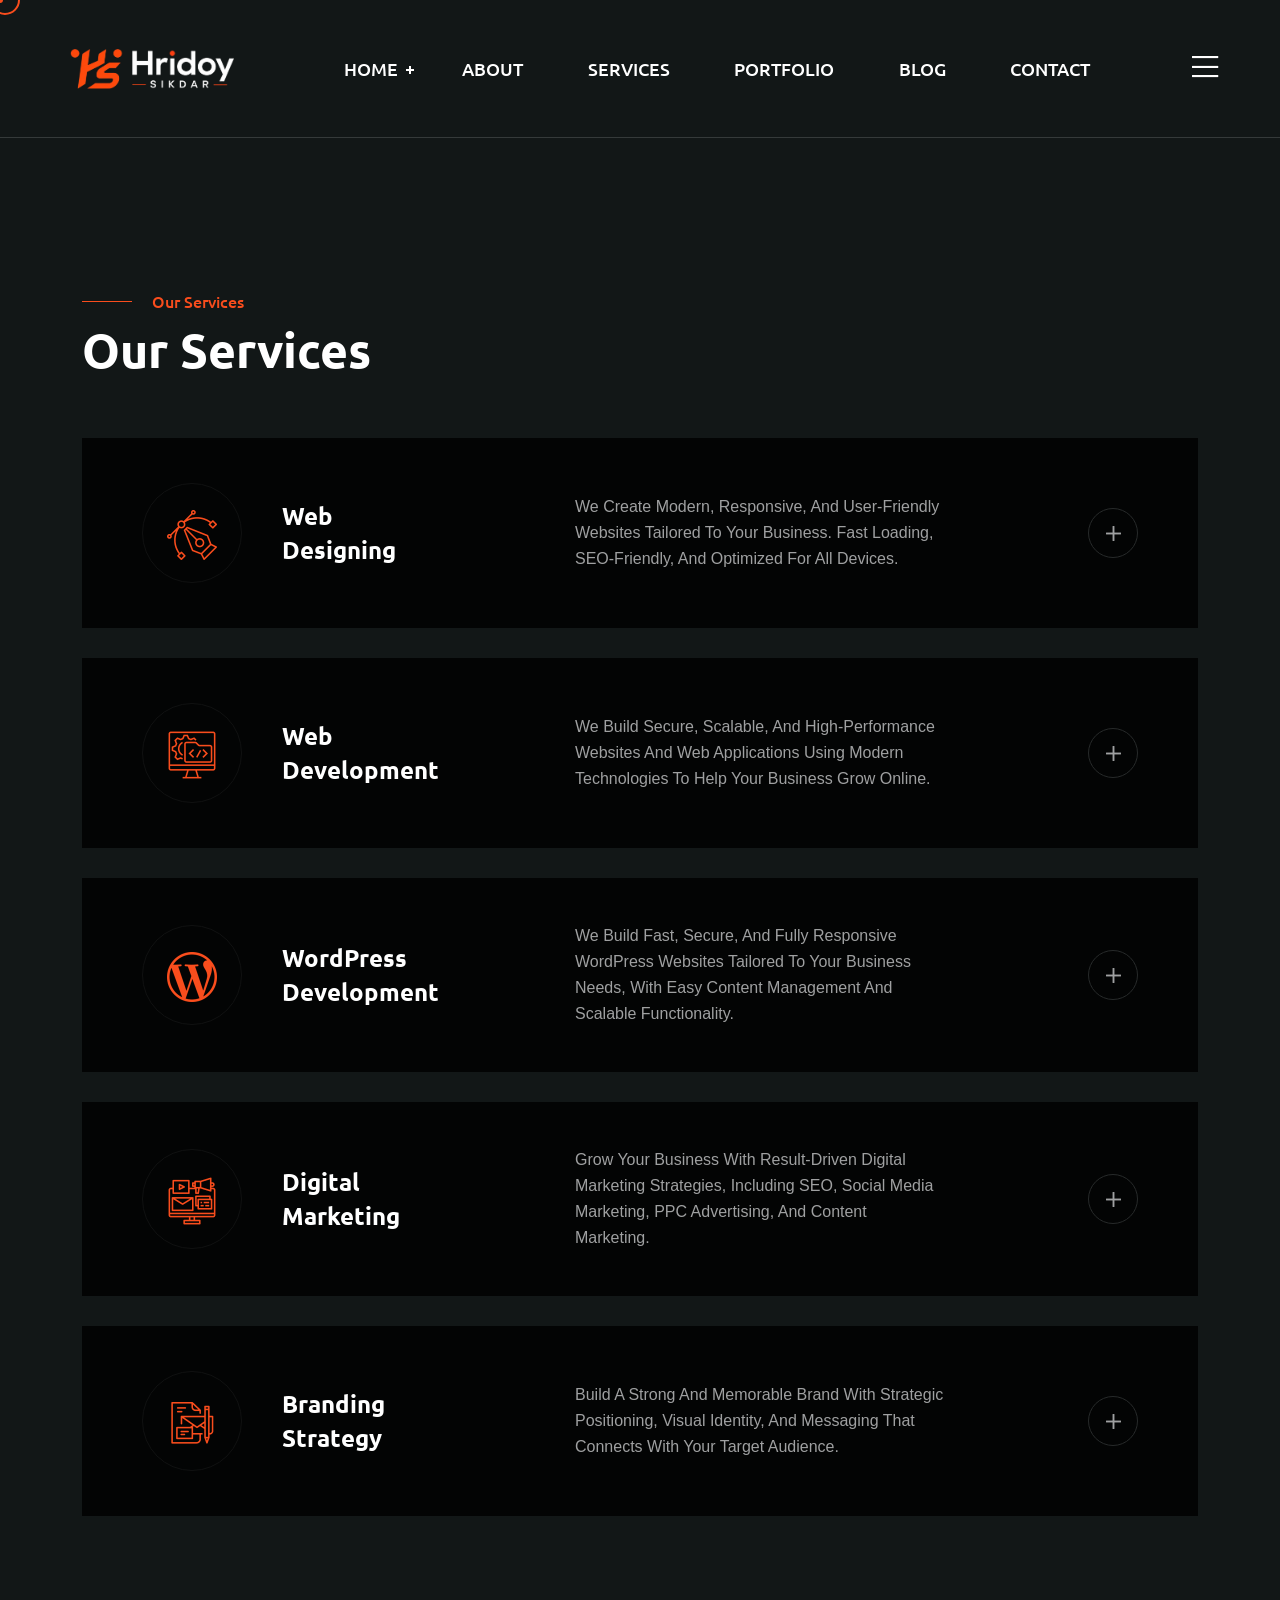
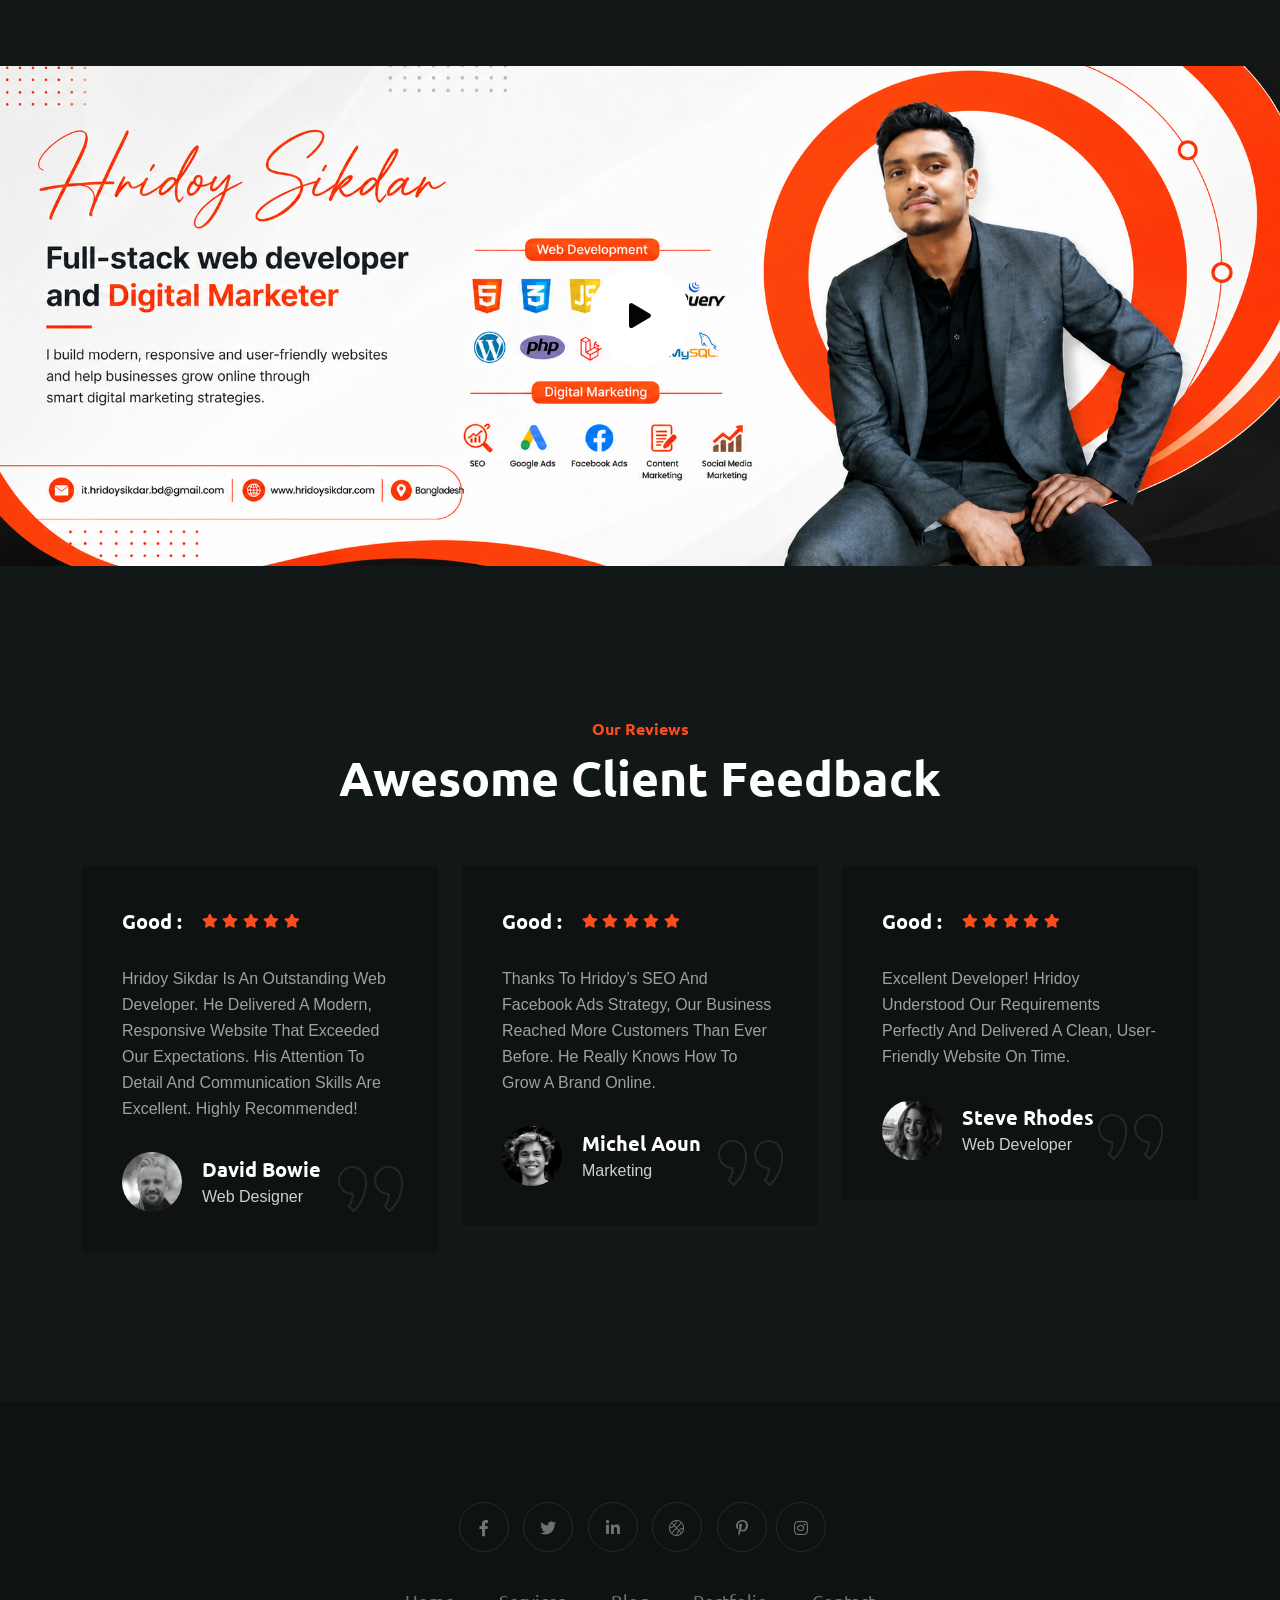
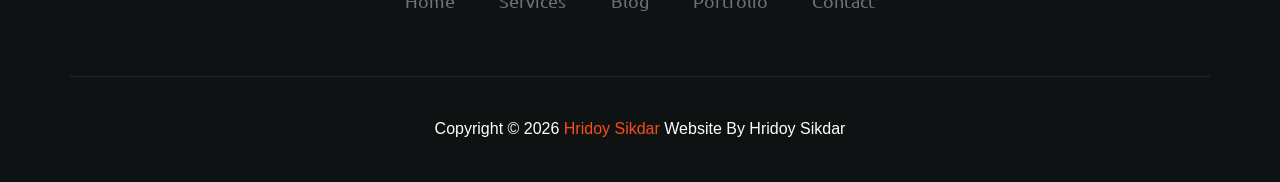
==== commit 32e01969: "Update contact.html" ====
--- a/contact.html
+++ b/contact.html
@@ -99,7 +99,7 @@
             <div class="header__area-box-sidebar-popup-icon">
               <a href="#"><i class="fal fa-bars"></i></a>
             </div>
-          </div>
+          </div> -->
           <!-- sidebar Menu Start -->
           <div class="header__area-box-sidebar-popup">
             <div class="sidebar-close-btn">
@@ -353,125 +353,304 @@
         </div>
       </div>
     </div>
-
-
     <!-- Header Area End -->
-    <!-- Contact Area Start -->
-    <div class="contact__area section-padding">
+    <!-- Services Area Start -->
+    <div class="services__page section-padding">
       <div class="container">
         <div class="row mb-60">
-          <div class="col-xl-5 col-lg-6">
-            <div class="contact__area-title">
-              <span class="subtitle">Contact Us</span>
-              <h2>Need Yor any help Contact with Us</h2>
-            </div>
-            <div class="contact__area-info">
-              <div class="contact__area-info-item">
-                <div class="contact__area-info-item-icon">
-                  <i class="far fa-phone-alt"></i>
-                  <span>Phone :</span>
-                </div>
-                <div class="contact__area-info-item-content">
-                  <a href="tel:+880-1774335193">+880-1774335193</a>
-                </div>
-              </div>
-              <div class="contact__area-info-item">
-                <div class="contact__area-info-item-icon">
-                  <i class="fal fa-envelope"></i>
-                  <span>Email :</span>
-                </div>
-                <div class="contact__area-info-item-content">
-                  <a href="mailto:it.hridoysikdar.bd@gmail.com">it.hridoysikdar.bd@gmail.com</a>
-                </div>
-              </div>
-              <div class="contact__area-info-item">
-                <div class="contact__area-info-item-icon">
-                  <i class="far fa-map-marker-alt"></i>
-                  <span>Location :</span>
-                </div>
-                <div class="contact__area-info-item-content">
-                  <a href="https://maps.app.goo.gl/DxyaEdHwXHfxmvCj7">Dhaka, Bangladesh</a>
-                </div>
-              </div>
-            </div>
-          </div>
-        </div>
+          <div class="col-xl-6 col-lg-8">
+            <div class="services__page-title lg-t-center">
+              <span class="subtitle">Our Services</span>
+              <h2>Our Services</h2>
+            </div>
+          </div>
+        </div>
+        <div class="row">
+          <div class="col-xl-12 mb-30">
+            <div class="services__page-item">
+              <div class="services__page-item-left">
+                <div class="services__page-item-left-icon">
+                  <img src="assets/img/icon/service-1.png" alt="" />
+                  <div class="services__area-item-icon-one">
+                    <img src="assets/img/icon/services-1.png" alt="" />
+                  </div>
+                </div>
+                <div class="services__page-item-left-content">
+                  <h4><a href="services-details.html">Web Designing</a></h4>
+                </div>
+              </div>
+              <div class="services__page-item-center">
+                <p>
+                  We create modern, responsive, and user-friendly websites tailored to your business. Fast loading, SEO-friendly, and optimized for all devices.
+                </p>
+              </div>
+              <div class="services__page-item-right">
+                <a href="services-details.html"><i class="fal fa-plus"></i></a>
+              </div>
+            </div>
+          </div>
+          <div class="col-xl-12 mb-30">
+            <div class="services__page-item">
+              <div class="services__page-item-left">
+                <div class="services__page-item-left-icon">
+                  <img src="assets/img/icon/service-2.png" alt="" />
+                  <div class="services__area-item-icon-one">
+                    <img src="assets/img/icon/services-2.png" alt="" />
+                  </div>
+                </div>
+                <div class="services__page-item-left-content">
+                  <h4>
+                    <a href="services-details.html">Web Development</a>
+                  </h4>
+                </div>
+              </div>
+              <div class="services__page-item-center">
+                <p>
+                  We build secure, scalable, and high-performance websites and web applications using modern technologies to help your business grow online.
+                </p>
+              </div>
+              <div class="services__page-item-right">
+                <a href="services-details.html"><i class="fal fa-plus"></i></a>
+              </div>
+            </div>
+          </div>
+
+          <div class="col-xl-12 mb-30">
+            <div class="services__page-item">
+              <div class="services__page-item-left">
+                <div class="services__page-item-left-icon">
+                  <img src="assets/img/icon/wordpress.png" alt="" />
+                  <div class="services__area-item-icon-one">
+                    <img src="assets/img/icon/wordpress 1.png" alt="" />
+                  </div>
+                </div>
+                <div class="services__page-item-left-content">
+                  <h4><a href="services-details.html">WordPress Development</a></h4>
+                </div>
+              </div>
+              <div class="services__page-item-center">
+                <p>
+                  We build fast, secure, and fully responsive WordPress websites tailored to your business needs, with easy content management and scalable functionality.
+                </p>
+              </div>
+              <div class="services__page-item-right">
+                <a href="services-details.html"><i class="fal fa-plus"></i></a>
+              </div>
+            </div>
+          </div>
+
+
+
+
+
+
+
+          <div class="col-xl-12 mb-30">
+            <div class="services__page-item">
+              <div class="services__page-item-left">
+                <div class="services__page-item-left-icon">
+                  <img src="assets/img/icon/service-3.png" alt="" />
+                  <div class="services__area-item-icon-one">
+                    <img src="assets/img/icon/services-3.png" alt="" />
+                  </div>
+                </div>
+                <div class="services__page-item-left-content">
+                  <h4><a href="services-details.html">Digital Marketing</a></h4>
+                </div>
+              </div>
+              <div class="services__page-item-center">
+                <p>
+                  Grow your business with result-driven digital marketing strategies, including SEO, social media marketing, PPC advertising, and content marketing.
+                </p>
+              </div>
+              <div class="services__page-item-right">
+                <a href="services-details.html"><i class="fal fa-plus"></i></a>
+              </div>
+            </div>
+          </div>
+          <div class="col-xl-12">
+            <div class="services__page-item">
+              <div class="services__page-item-left">
+                <div class="services__page-item-left-icon">
+                  <img src="assets/img/icon/service-4.png" alt="" />
+                  <div class="services__area-item-icon-one">
+                    <img src="assets/img/icon/services-4.png" alt="" />
+                  </div>
+                </div>
+                <div class="services__page-item-left-content">
+                  <h4><a href="#">Branding strategy</a></h4>
+                </div>
+              </div>
+              <div class="services__page-item-center">
+                <p>
+                  Build a strong and memorable brand with strategic positioning, visual identity, and messaging that connects with your target audience.
+                </p>
+              </div>
+              <div class="services__page-item-right">
+                <a href="#"><i class="fal fa-plus"></i></a>
+              </div>
+            </div>
+          </div>
+        </div>
+      </div>
+    </div>
+    <!-- Services Area End -->
+    <!-- Video Area Start -->
+    <div class="video__area" data-background="assets/img/video-1.jpg">
+      <div class="container">
         <div class="row">
           <div class="col-xl-12">
-            <div class="contact__area-bottom">
-              <div class="contact__area-bottom-form page">
-                <form
-                  id="contact-form"
-                  action="assets/form/mail.php"
-                  method="POST"
-                >
-                  <div class="row">
-                    <div class="col-sm-12 mb-25">
-                      <div class="contact__area-bottom-form-item">
-                        <input
-                          type="text"
-                          name="name"
-                          placeholder="Your Name"
-                          required="required"
-                        />
-                      </div>
-                    </div>
-                    <div class="col-sm-12 mb-25">
-                      <div class="contact__area-bottom-form-item">
-                        <input
-                          type="text"
-                          name="email"
-                          placeholder="Email Address"
-                          required="required"
-                        />
-                      </div>
-                    </div>
-                    <div class="col-sm-12 mb-25">
-                      <div class="contact__area-bottom-form-item">
-                        <input
-                          type="text"
-                          name="subject"
-                          placeholder="Subject"
-                          required="required"
-                        />
-                      </div>
-                    </div>
-                    <div class="col-sm-12 mb-30">
-                      <div class="contact__area-bottom-form-item">
-                        <textarea
-                          name="message"
-                          rows="5"
-                          placeholder="Message"
-                        ></textarea>
-                      </div>
-                    </div>
-                    <div class="col-sm-12 mb-45">
-                      <div class="contact__area-bottom-form-item">
-                        <label>
-                          <input class="mr-10" type="checkbox" />I agree with
-                          services tarms and condition</label
-                        >
-                      </div>
-                    </div>
-                    <div class="col-sm-12">
-                      <div class="contact__area-bottom-form-item">
-                        <button class="theme-btn-1" type="submit">
-                          Submit Now<i class="far fa-long-arrow-right"></i>
-                        </button>
-                      </div>
-                    </div>
-                  </div>
-                </form>
-              </div>
-              <div class="contact__area-bottom-map">
-                <iframe src="https://www.google.com/maps/embed?pb=!1m18!1m12!1m3!1d7497572.590102614!2d85.04382075304575!3d23.427108204139987!2m3!1f0!2f0!3f0!3m2!1i1024!2i768!4f13.1!3m3!1m2!1s0x30adaaed80e18ba7%3A0xf2d28e0c4e1fc6b!2sBangladesh!5e0!3m2!1sen!2sbd!4v1783951967644!5m2!1sen!2sbd" width="600" height="450" style="border:0;" allowfullscreen="" loading="lazy" referrerpolicy="strict-origin-when-cross-origin"></iframe>
-              </div>
+            <div class="video__area-play-icon video-pulse">
+              <a
+                class="video-popup"
+                href="https://www.youtube.com/watch?v=0WC-tD-njcA"
+                ><i class="fas fa-play"></i
+              ></a>
             </div>
           </div>
         </div>
       </div>
     </div>
-    <!-- Contact Area End -->
+    <!-- Video Area End -->
+    <!-- Feedback Area Start -->
+    <div class="feedback__area section-padding">
+      <div class="container">
+        <div class="row mb-60">
+          <div class="col-xl-12">
+            <div class="feedback__area-title">
+              <span class="subtitle-one">Our Reviews</span>
+              <h2>Awesome client Feedback</h2>
+            </div>
+          </div>
+        </div>
+        <div class="row">
+          <div class="col-xl-4 col-lg-6 xl-mb-30">
+            <div class="feedback__area-item">
+              <div class="feedback__area-item-quote">
+                <img src="assets/img/icon/quote.png" alt="" />
+              </div>
+              <div class="feedback__area-item-reviews">
+                <h5>Good :</h5>
+                <ul>
+                  <li>
+                    <a href="#"><i class="fas fa-star"></i></a>
+                  </li>
+                  <li>
+                    <a href="#"><i class="fas fa-star"></i></a>
+                  </li>
+                  <li>
+                    <a href="#"><i class="fas fa-star"></i></a>
+                  </li>
+                  <li>
+                    <a href="#"><i class="fas fa-star"></i></a>
+                  </li>
+                  <li>
+                    <a href="#"><i class="fas fa-star"></i></a>
+                  </li>
+                </ul>
+              </div>
+              <div class="feedback__area-item-content">
+                <p>
+                  Hridoy Sikdar is an outstanding web developer. He delivered a modern, responsive website that exceeded our expectations. His attention to detail and communication skills are excellent. Highly recommended!
+                </p>
+              </div>
+              <div class="feedback__area-item-bottom">
+                <div class="feedback__area-item-bottom-avatar">
+                  <img src="assets/img/avatar/feedback-1.jpg" alt="" />
+                </div>
+                <div class="feedback__area-item-bottom-title">
+                  <h5>david bowie</h5>
+                  <span>Web Designer</span>
+                </div>
+              </div>
+            </div>
+          </div>
+          <div class="col-xl-4 col-lg-6 lg-mb-30">
+            <div class="feedback__area-item">
+              <div class="feedback__area-item-quote">
+                <img src="assets/img/icon/quote.png" alt="" />
+              </div>
+              <div class="feedback__area-item-reviews">
+                <h5>Good :</h5>
+                <ul>
+                  <li>
+                    <a href="#"><i class="fas fa-star"></i></a>
+                  </li>
+                  <li>
+                    <a href="#"><i class="fas fa-star"></i></a>
+                  </li>
+                  <li>
+                    <a href="#"><i class="fas fa-star"></i></a>
+                  </li>
+                  <li>
+                    <a href="#"><i class="fas fa-star"></i></a>
+                  </li>
+                  <li>
+                    <a href="#"><i class="fas fa-star"></i></a>
+                  </li>
+                </ul>
+              </div>
+              <div class="feedback__area-item-content">
+                <p>
+                  Thanks to Hridoy’s SEO and Facebook Ads strategy, our business reached more customers than ever before. He really knows how to grow a brand online.
+                </p>
+              </div>
+              <div class="feedback__area-item-bottom">
+                <div class="feedback__area-item-bottom-avatar">
+                  <img src="assets/img/avatar/feedback-2.jpg" alt="" />
+                </div>
+                <div class="feedback__area-item-bottom-title">
+                  <h5>michel aoun</h5>
+                  <span>Marketing</span>
+                </div>
+              </div>
+            </div>
+          </div>
+          <div class="col-xl-4 col-lg-6">
+            <div class="feedback__area-item">
+              <div class="feedback__area-item-quote">
+                <img src="assets/img/icon/quote.png" alt="" />
+              </div>
+              <div class="feedback__area-item-reviews">
+                <h5>Good :</h5>
+                <ul>
+                  <li>
+                    <a href="#"><i class="fas fa-star"></i></a>
+                  </li>
+                  <li>
+                    <a href="#"><i class="fas fa-star"></i></a>
+                  </li>
+                  <li>
+                    <a href="#"><i class="fas fa-star"></i></a>
+                  </li>
+                  <li>
+                    <a href="#"><i class="fas fa-star"></i></a>
+                  </li>
+                  <li>
+                    <a href="#"><i class="fas fa-star"></i></a>
+                  </li>
+                </ul>
+              </div>
+              <div class="feedback__area-item-content">
+                <p>
+                  Excellent developer! Hridoy understood our requirements perfectly and delivered a clean, user-friendly website on time.
+                </p>
+              </div>
+              <div class="feedback__area-item-bottom">
+                <div class="feedback__area-item-bottom-avatar">
+                  <img src="assets/img/avatar/feedback-3.jpg" alt="" />
+                </div>
+                <div class="feedback__area-item-bottom-title">
+                  <h5>steve rhodes</h5>
+                  <span>Web Developer</span>
+                </div>
+              </div>
+            </div>
+          </div>
+        </div>
+      </div>
+    </div>
+    <!-- Feedback Area End -->
     <!-- Footer Area Start -->
     <div class="footer__area pt-60 pb-60">
       <div class="container">
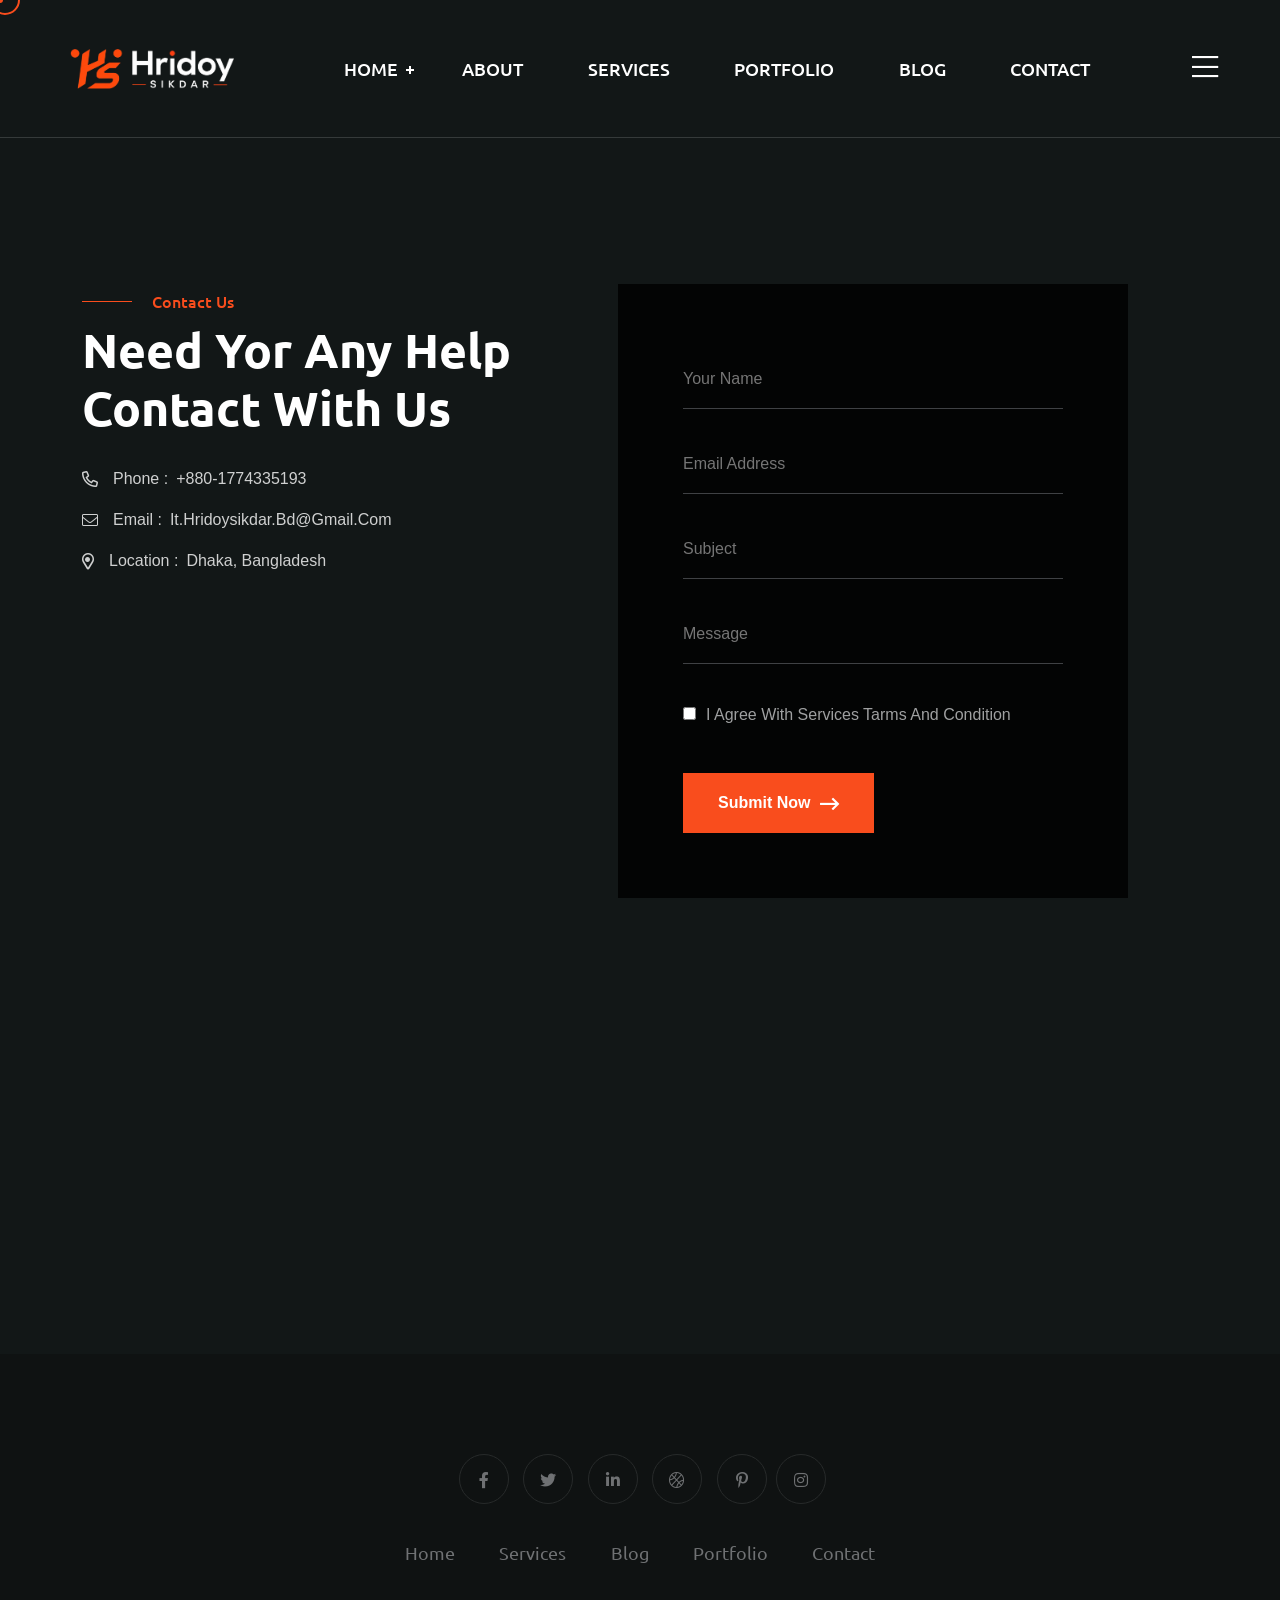
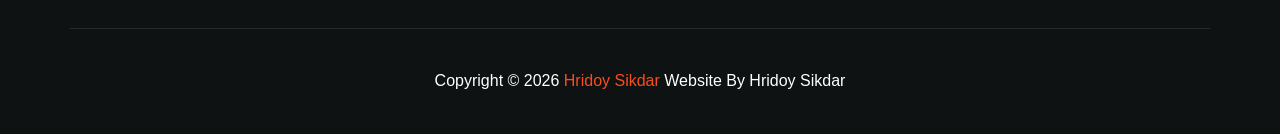
==== commit 9af6cb82: "Update contact.html" ====
--- a/contact.html
+++ b/contact.html
@@ -99,7 +99,7 @@
             <div class="header__area-box-sidebar-popup-icon">
               <a href="#"><i class="fal fa-bars"></i></a>
             </div>
-          </div> -->
+          </div>
           <!-- sidebar Menu Start -->
           <div class="header__area-box-sidebar-popup">
             <div class="sidebar-close-btn">
@@ -353,304 +353,125 @@
         </div>
       </div>
     </div>
+
+
     <!-- Header Area End -->
-    <!-- Services Area Start -->
-    <div class="services__page section-padding">
+    <!-- Contact Area Start -->
+    <div class="contact__area section-padding">
       <div class="container">
         <div class="row mb-60">
-          <div class="col-xl-6 col-lg-8">
-            <div class="services__page-title lg-t-center">
-              <span class="subtitle">Our Services</span>
-              <h2>Our Services</h2>
+          <div class="col-xl-5 col-lg-6">
+            <div class="contact__area-title">
+              <span class="subtitle">Contact Us</span>
+              <h2>Need Yor any help Contact with Us</h2>
+            </div>
+            <div class="contact__area-info">
+              <div class="contact__area-info-item">
+                <div class="contact__area-info-item-icon">
+                  <i class="far fa-phone-alt"></i>
+                  <span>Phone :</span>
+                </div>
+                <div class="contact__area-info-item-content">
+                  <a href="tel:+880-1774335193">+880-1774335193</a>
+                </div>
+              </div>
+              <div class="contact__area-info-item">
+                <div class="contact__area-info-item-icon">
+                  <i class="fal fa-envelope"></i>
+                  <span>Email :</span>
+                </div>
+                <div class="contact__area-info-item-content">
+                  <a href="mailto:it.hridoysikdar.bd@gmail.com">it.hridoysikdar.bd@gmail.com</a>
+                </div>
+              </div>
+              <div class="contact__area-info-item">
+                <div class="contact__area-info-item-icon">
+                  <i class="far fa-map-marker-alt"></i>
+                  <span>Location :</span>
+                </div>
+                <div class="contact__area-info-item-content">
+                  <a href="https://maps.app.goo.gl/DxyaEdHwXHfxmvCj7">Dhaka, Bangladesh</a>
+                </div>
+              </div>
             </div>
           </div>
         </div>
         <div class="row">
-          <div class="col-xl-12 mb-30">
-            <div class="services__page-item">
-              <div class="services__page-item-left">
-                <div class="services__page-item-left-icon">
-                  <img src="assets/img/icon/service-1.png" alt="" />
-                  <div class="services__area-item-icon-one">
-                    <img src="assets/img/icon/services-1.png" alt="" />
-                  </div>
-                </div>
-                <div class="services__page-item-left-content">
-                  <h4><a href="services-details.html">Web Designing</a></h4>
-                </div>
-              </div>
-              <div class="services__page-item-center">
-                <p>
-                  We create modern, responsive, and user-friendly websites tailored to your business. Fast loading, SEO-friendly, and optimized for all devices.
-                </p>
-              </div>
-              <div class="services__page-item-right">
-                <a href="services-details.html"><i class="fal fa-plus"></i></a>
-              </div>
-            </div>
-          </div>
-          <div class="col-xl-12 mb-30">
-            <div class="services__page-item">
-              <div class="services__page-item-left">
-                <div class="services__page-item-left-icon">
-                  <img src="assets/img/icon/service-2.png" alt="" />
-                  <div class="services__area-item-icon-one">
-                    <img src="assets/img/icon/services-2.png" alt="" />
-                  </div>
-                </div>
-                <div class="services__page-item-left-content">
-                  <h4>
-                    <a href="services-details.html">Web Development</a>
-                  </h4>
-                </div>
-              </div>
-              <div class="services__page-item-center">
-                <p>
-                  We build secure, scalable, and high-performance websites and web applications using modern technologies to help your business grow online.
-                </p>
-              </div>
-              <div class="services__page-item-right">
-                <a href="services-details.html"><i class="fal fa-plus"></i></a>
-              </div>
-            </div>
-          </div>
-
-          <div class="col-xl-12 mb-30">
-            <div class="services__page-item">
-              <div class="services__page-item-left">
-                <div class="services__page-item-left-icon">
-                  <img src="assets/img/icon/wordpress.png" alt="" />
-                  <div class="services__area-item-icon-one">
-                    <img src="assets/img/icon/wordpress 1.png" alt="" />
-                  </div>
-                </div>
-                <div class="services__page-item-left-content">
-                  <h4><a href="services-details.html">WordPress Development</a></h4>
-                </div>
-              </div>
-              <div class="services__page-item-center">
-                <p>
-                  We build fast, secure, and fully responsive WordPress websites tailored to your business needs, with easy content management and scalable functionality.
-                </p>
-              </div>
-              <div class="services__page-item-right">
-                <a href="services-details.html"><i class="fal fa-plus"></i></a>
-              </div>
-            </div>
-          </div>
-
-
-
-
-
-
-
-          <div class="col-xl-12 mb-30">
-            <div class="services__page-item">
-              <div class="services__page-item-left">
-                <div class="services__page-item-left-icon">
-                  <img src="assets/img/icon/service-3.png" alt="" />
-                  <div class="services__area-item-icon-one">
-                    <img src="assets/img/icon/services-3.png" alt="" />
-                  </div>
-                </div>
-                <div class="services__page-item-left-content">
-                  <h4><a href="services-details.html">Digital Marketing</a></h4>
-                </div>
-              </div>
-              <div class="services__page-item-center">
-                <p>
-                  Grow your business with result-driven digital marketing strategies, including SEO, social media marketing, PPC advertising, and content marketing.
-                </p>
-              </div>
-              <div class="services__page-item-right">
-                <a href="services-details.html"><i class="fal fa-plus"></i></a>
-              </div>
-            </div>
-          </div>
           <div class="col-xl-12">
-            <div class="services__page-item">
-              <div class="services__page-item-left">
-                <div class="services__page-item-left-icon">
-                  <img src="assets/img/icon/service-4.png" alt="" />
-                  <div class="services__area-item-icon-one">
-                    <img src="assets/img/icon/services-4.png" alt="" />
-                  </div>
-                </div>
-                <div class="services__page-item-left-content">
-                  <h4><a href="#">Branding strategy</a></h4>
-                </div>
-              </div>
-              <div class="services__page-item-center">
-                <p>
-                  Build a strong and memorable brand with strategic positioning, visual identity, and messaging that connects with your target audience.
-                </p>
-              </div>
-              <div class="services__page-item-right">
-                <a href="#"><i class="fal fa-plus"></i></a>
+            <div class="contact__area-bottom">
+              <div class="contact__area-bottom-form page">
+                <form
+                  id="contact-form"
+                  action="assets/form/mail.php"
+                  method="POST"
+                >
+                  <div class="row">
+                    <div class="col-sm-12 mb-25">
+                      <div class="contact__area-bottom-form-item">
+                        <input
+                          type="text"
+                          name="name"
+                          placeholder="Your Name"
+                          required="required"
+                        />
+                      </div>
+                    </div>
+                    <div class="col-sm-12 mb-25">
+                      <div class="contact__area-bottom-form-item">
+                        <input
+                          type="text"
+                          name="email"
+                          placeholder="Email Address"
+                          required="required"
+                        />
+                      </div>
+                    </div>
+                    <div class="col-sm-12 mb-25">
+                      <div class="contact__area-bottom-form-item">
+                        <input
+                          type="text"
+                          name="subject"
+                          placeholder="Subject"
+                          required="required"
+                        />
+                      </div>
+                    </div>
+                    <div class="col-sm-12 mb-30">
+                      <div class="contact__area-bottom-form-item">
+                        <textarea
+                          name="message"
+                          rows="5"
+                          placeholder="Message"
+                        ></textarea>
+                      </div>
+                    </div>
+                    <div class="col-sm-12 mb-45">
+                      <div class="contact__area-bottom-form-item">
+                        <label>
+                          <input class="mr-10" type="checkbox" />I agree with
+                          services tarms and condition</label
+                        >
+                      </div>
+                    </div>
+                    <div class="col-sm-12">
+                      <div class="contact__area-bottom-form-item">
+                        <button class="theme-btn-1" type="submit">
+                          Submit Now<i class="far fa-long-arrow-right"></i>
+                        </button>
+                      </div>
+                    </div>
+                  </div>
+                </form>
+              </div>
+              <div class="contact__area-bottom-map">
+                <iframe src="https://www.google.com/maps/embed?pb=!1m18!1m12!1m3!1d7497572.590102614!2d85.04382075304575!3d23.427108204139987!2m3!1f0!2f0!3f0!3m2!1i1024!2i768!4f13.1!3m3!1m2!1s0x30adaaed80e18ba7%3A0xf2d28e0c4e1fc6b!2sBangladesh!5e0!3m2!1sen!2sbd!4v1783951967644!5m2!1sen!2sbd" width="600" height="450" style="border:0;" allowfullscreen="" loading="lazy" referrerpolicy="strict-origin-when-cross-origin"></iframe>
               </div>
             </div>
           </div>
         </div>
       </div>
     </div>
-    <!-- Services Area End -->
-    <!-- Video Area Start -->
-    <div class="video__area" data-background="assets/img/video-1.jpg">
-      <div class="container">
-        <div class="row">
-          <div class="col-xl-12">
-            <div class="video__area-play-icon video-pulse">
-              <a
-                class="video-popup"
-                href="https://www.youtube.com/watch?v=0WC-tD-njcA"
-                ><i class="fas fa-play"></i
-              ></a>
-            </div>
-          </div>
-        </div>
-      </div>
-    </div>
-    <!-- Video Area End -->
-    <!-- Feedback Area Start -->
-    <div class="feedback__area section-padding">
-      <div class="container">
-        <div class="row mb-60">
-          <div class="col-xl-12">
-            <div class="feedback__area-title">
-              <span class="subtitle-one">Our Reviews</span>
-              <h2>Awesome client Feedback</h2>
-            </div>
-          </div>
-        </div>
-        <div class="row">
-          <div class="col-xl-4 col-lg-6 xl-mb-30">
-            <div class="feedback__area-item">
-              <div class="feedback__area-item-quote">
-                <img src="assets/img/icon/quote.png" alt="" />
-              </div>
-              <div class="feedback__area-item-reviews">
-                <h5>Good :</h5>
-                <ul>
-                  <li>
-                    <a href="#"><i class="fas fa-star"></i></a>
-                  </li>
-                  <li>
-                    <a href="#"><i class="fas fa-star"></i></a>
-                  </li>
-                  <li>
-                    <a href="#"><i class="fas fa-star"></i></a>
-                  </li>
-                  <li>
-                    <a href="#"><i class="fas fa-star"></i></a>
-                  </li>
-                  <li>
-                    <a href="#"><i class="fas fa-star"></i></a>
-                  </li>
-                </ul>
-              </div>
-              <div class="feedback__area-item-content">
-                <p>
-                  Hridoy Sikdar is an outstanding web developer. He delivered a modern, responsive website that exceeded our expectations. His attention to detail and communication skills are excellent. Highly recommended!
-                </p>
-              </div>
-              <div class="feedback__area-item-bottom">
-                <div class="feedback__area-item-bottom-avatar">
-                  <img src="assets/img/avatar/feedback-1.jpg" alt="" />
-                </div>
-                <div class="feedback__area-item-bottom-title">
-                  <h5>david bowie</h5>
-                  <span>Web Designer</span>
-                </div>
-              </div>
-            </div>
-          </div>
-          <div class="col-xl-4 col-lg-6 lg-mb-30">
-            <div class="feedback__area-item">
-              <div class="feedback__area-item-quote">
-                <img src="assets/img/icon/quote.png" alt="" />
-              </div>
-              <div class="feedback__area-item-reviews">
-                <h5>Good :</h5>
-                <ul>
-                  <li>
-                    <a href="#"><i class="fas fa-star"></i></a>
-                  </li>
-                  <li>
-                    <a href="#"><i class="fas fa-star"></i></a>
-                  </li>
-                  <li>
-                    <a href="#"><i class="fas fa-star"></i></a>
-                  </li>
-                  <li>
-                    <a href="#"><i class="fas fa-star"></i></a>
-                  </li>
-                  <li>
-                    <a href="#"><i class="fas fa-star"></i></a>
-                  </li>
-                </ul>
-              </div>
-              <div class="feedback__area-item-content">
-                <p>
-                  Thanks to Hridoy’s SEO and Facebook Ads strategy, our business reached more customers than ever before. He really knows how to grow a brand online.
-                </p>
-              </div>
-              <div class="feedback__area-item-bottom">
-                <div class="feedback__area-item-bottom-avatar">
-                  <img src="assets/img/avatar/feedback-2.jpg" alt="" />
-                </div>
-                <div class="feedback__area-item-bottom-title">
-                  <h5>michel aoun</h5>
-                  <span>Marketing</span>
-                </div>
-              </div>
-            </div>
-          </div>
-          <div class="col-xl-4 col-lg-6">
-            <div class="feedback__area-item">
-              <div class="feedback__area-item-quote">
-                <img src="assets/img/icon/quote.png" alt="" />
-              </div>
-              <div class="feedback__area-item-reviews">
-                <h5>Good :</h5>
-                <ul>
-                  <li>
-                    <a href="#"><i class="fas fa-star"></i></a>
-                  </li>
-                  <li>
-                    <a href="#"><i class="fas fa-star"></i></a>
-                  </li>
-                  <li>
-                    <a href="#"><i class="fas fa-star"></i></a>
-                  </li>
-                  <li>
-                    <a href="#"><i class="fas fa-star"></i></a>
-                  </li>
-                  <li>
-                    <a href="#"><i class="fas fa-star"></i></a>
-                  </li>
-                </ul>
-              </div>
-              <div class="feedback__area-item-content">
-                <p>
-                  Excellent developer! Hridoy understood our requirements perfectly and delivered a clean, user-friendly website on time.
-                </p>
-              </div>
-              <div class="feedback__area-item-bottom">
-                <div class="feedback__area-item-bottom-avatar">
-                  <img src="assets/img/avatar/feedback-3.jpg" alt="" />
-                </div>
-                <div class="feedback__area-item-bottom-title">
-                  <h5>steve rhodes</h5>
-                  <span>Web Developer</span>
-                </div>
-              </div>
-            </div>
-          </div>
-        </div>
-      </div>
-    </div>
-    <!-- Feedback Area End -->
+    <!-- Contact Area End -->
     <!-- Footer Area Start -->
     <div class="footer__area pt-60 pb-60">
       <div class="container">
